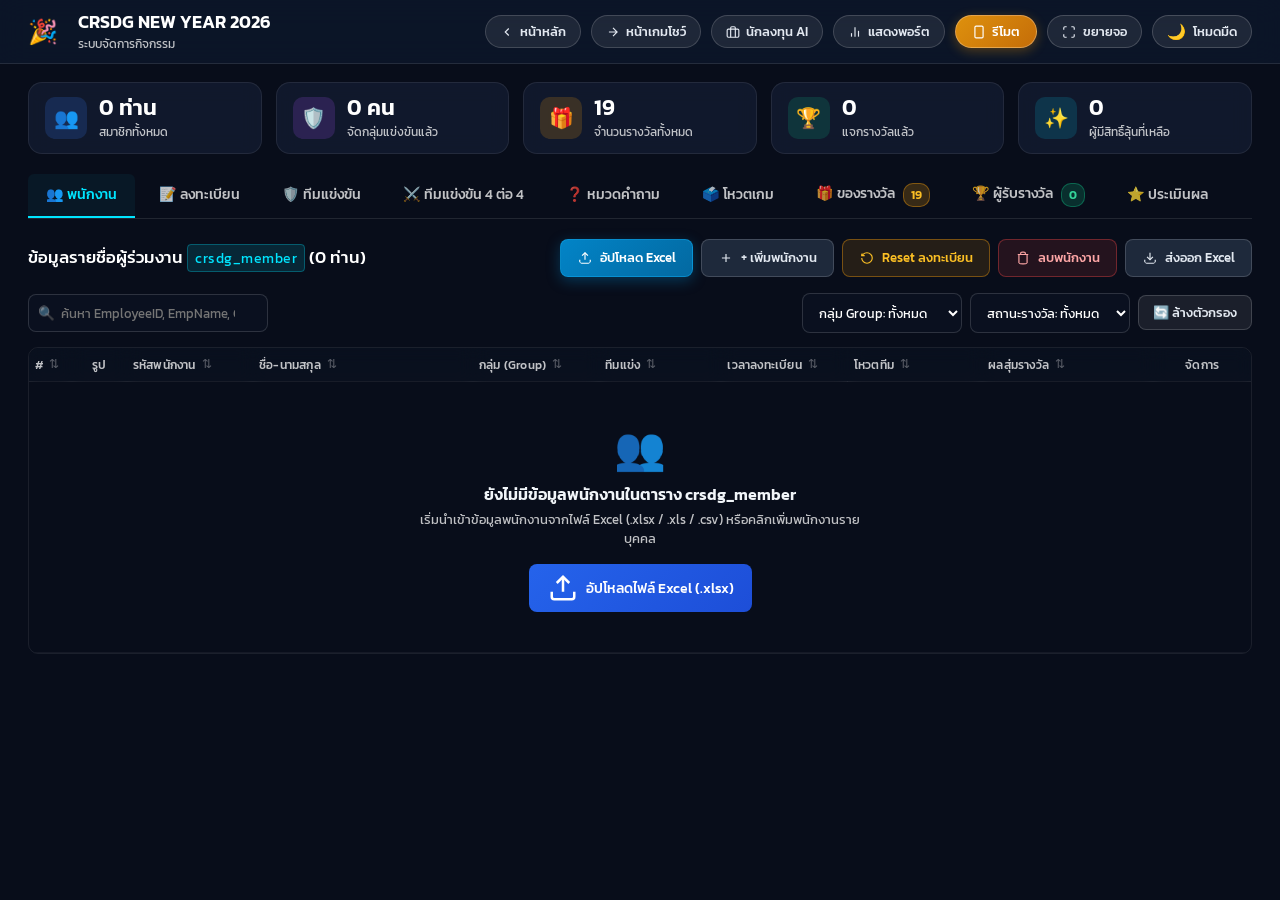
==== admin.html @ f101e5a1 "Add files via upload" ====
<!DOCTYPE html>
<html lang="th">

<head>
    <meta charset="UTF-8">
    <meta name="viewport" content="width=device-width, initial-scale=1.0">
    <title>Admin Dashboard - จัดการระบบสุ่มรางวัล & ข้อมูลสมาชิก crsdg_member</title>
    <!-- Google Fonts Kanit -->
    <link rel="preconnect" href="https://fonts.googleapis.com">
    <link rel="preconnect" href="https://fonts.gstatic.com" crossorigin>
    <link href="https://fonts.googleapis.com/css2?family=Kanit:wght@300;400;500;600;700&display=swap" rel="stylesheet">
    <!-- CSS Stylesheets -->
    <link rel="stylesheet" href="css/variables.css">
    <link rel="stylesheet" href="css/base.css">
    <link rel="stylesheet" href="css/admin.css">
    <!-- Immediate Theme Initialization (Default: Dark Mode) -->
    <script>
        (function () {
            try {
                var savedTheme = localStorage.getItem('crsdg_theme') || 'dark';
                if (savedTheme === 'light') {
                    document.documentElement.classList.add('light-mode');
                }
            } catch (e) { }
        })();
    </script>
</head>

<body class="admin-body">
    <!-- ========================================================
         ADMIN HEADER (Full-width 100% Fluid Bar)
         ======================================================== -->
    <header class="admin-header">
        <div class="admin-logo-area">
            <div class="admin-logo-badge">🎉</div>
            <div class="admin-title-box">
                <h1 class="admin-title">CRSDG NEW YEAR 2026</h1>
                <p class="admin-subtitle">ระบบจัดการกิจกรรม</p>
            </div>
        </div>

        <div class="admin-header-actions">
            <!-- ย้ายปุ่มหน้าหลัก และหน้าเกมโชว์มาไว้ทางขวามือ -->
            <a href="index.html" class="nav-back-link" title="กลับไปหน้าหลัก">
                <svg class="admin-btn-icon" viewBox="0 0 24 24" fill="none" stroke="currentColor" stroke-width="2">
                    <path d="m15 18-6-6 6-6" />
                </svg>
                <span>หน้าหลัก</span>
            </a>
            <a href="game.html" class="nav-back-link" title="ไปหน้าเกมโชว์ 4 ต่อ 4">
                <svg class="admin-btn-icon" viewBox="0 0 24 24" fill="none" stroke="currentColor" stroke-width="2">
                    <path d="M5 12h14M12 5l7 7-7 7" />
                </svg>
                <span>หน้าเกมโชว์</span>
            </a>
            <a href="investment.html" class="nav-back-link" title="ไปหน้านักลงทุน AI (AI Investor Game)">
                <svg class="admin-btn-icon" viewBox="0 0 24 24" fill="none" stroke="currentColor" stroke-width="2">
                    <rect width="20" height="14" x="2" y="7" rx="2" ry="2" />
                    <path d="M16 21V5a2 2 0 0 0-2-2h-4a2 2 0 0 0-2 2v16" />
                </svg>
                <span>นักลงทุน AI</span>
            </a>
            <a href="showport.html" class="nav-back-link" title="ไปหน้าแดชบอร์ดสรุปพอร์ต (ShowPort)">
                <svg class="admin-btn-icon" viewBox="0 0 24 24" fill="none" stroke="currentColor" stroke-width="2">
                    <line x1="18" y1="20" x2="18" y2="10" />
                    <line x1="12" y1="20" x2="12" y2="4" />
                    <line x1="6" y1="20" x2="6" y2="14" />
                </svg>
                <span>แสดงพอร์ต</span>
            </a>
            <a href="remote_crsdg.html" target="_blank" class="btn-pill-remote" title="เปิดหน้าต่างรีโมตแยก">
                <svg class="admin-btn-icon" viewBox="0 0 24 24" fill="none" stroke="currentColor" stroke-width="2">
                    <rect width="14" height="20" x="5" y="2" rx="2" ry="2" />
                    <path d="M12 18h.01" />
                </svg>
                <span>รีโมต</span>
            </a>
            <!-- ปุ่ม icon ขยายจอ / ย่อจอ (Fullscreen) -->
            <button type="button" class="btn-fullscreen-toggle" id="fullscreenToggleBtn" title="ขยายเต็มจอ / ย่อจอ (F)"
                aria-label="Toggle Fullscreen">
                <svg class="admin-btn-icon" id="fsIcon" viewBox="0 0 24 24" fill="none" stroke="currentColor"
                    stroke-width="2">
                    <path
                        d="M8 3H5a2 2 0 0 0-2 2v3m18 0V5a2 2 0 0 0-2-2h-3m0 18h3a2 2 0 0 0 2-2v-3M3 16v3a2 2 0 0 0 2 2h3" />
                </svg>
                <span id="fsLabelText">ขยายจอ</span>
            </button>
            <!-- ปุ่ม icon โหมดสว่าง / โหมดมืด (Default: โหมดมืด) -->
            <button type="button" class="btn-theme-toggle" id="themeToggleBtn" title="สลับโหมดสว่าง / โหมดมืด"
                aria-label="Toggle theme">
                <span class="theme-icon-container">
                    <span class="theme-icon theme-icon-dark" id="themeIconDark">🌙</span>
                    <span class="theme-icon theme-icon-light" id="themeIconLight" style="display: none;">☀️</span>
                </span>
                <span class="theme-text" id="themeLabelText">โหมดมืด</span>
            </button>
        </div>
    </header>

    <!-- ========================================================
         MAIN CONTAINER (100% Full-Width Screen)
         ======================================================== -->
    <main class="admin-container">
        <!-- Overview Stat Cards (Compact High-Density Metrics) -->
        <div class="stats-grid">
            <div class="stat-card">
                <div class="stat-icon icon-users">👥</div>
                <div class="stat-content">
                    <div class="stat-val" id="statParticipants">0</div>
                    <div class="stat-label">สมาชิกทั้งหมด</div>
                </div>
            </div>
            <div class="stat-card">
                <div class="stat-icon icon-teams">🛡️</div>
                <div class="stat-content">
                    <div class="stat-val" id="statAssignedTeams">0</div>
                    <div class="stat-label">จัดกลุ่มแข่งขันแล้ว</div>
                </div>
            </div>
            <div class="stat-card">
                <div class="stat-icon icon-prizes">🎁</div>
                <div class="stat-content">
                    <div class="stat-val" id="statPrizes">0</div>
                    <div class="stat-label">จำนวนรางวัลทั้งหมด</div>
                </div>
            </div>
            <div class="stat-card">
                <div class="stat-icon icon-winners">🏆</div>
                <div class="stat-content">
                    <div class="stat-val" id="statWinners">0</div>
                    <div class="stat-label">แจกรางวัลแล้ว</div>
                </div>
            </div>
            <div class="stat-card">
                <div class="stat-icon icon-remaining">✨</div>
                <div class="stat-content">
                    <div class="stat-val" id="statRemaining">0</div>
                    <div class="stat-label">ผู้มีสิทธิ์ลุ้นที่เหลือ</div>
                </div>
            </div>
        </div>

        <!-- Navigation Tabs Bar -->
        <div class="admin-tabs">
            <button type="button" class="admin-tab-btn active" data-tab="tab-participants">
                👥 พนักงาน
            </button>
            <button type="button" class="admin-tab-btn" data-tab="tab-registration">
                📝 ลงทะเบียน
            </button>
            <button type="button" class="admin-tab-btn" data-tab="tab-competition-teams" id="tabBtnCompTeams">
                🛡️ ทีมแข่งขัน
            </button>
            <button type="button" class="admin-tab-btn" data-tab="tab-teams">
                ⚔️ ทีมแข่งขัน 4 ต่อ 4
            </button>
            <button type="button" class="admin-tab-btn" data-tab="tab-quiz">
                ❓ หมวดคำถาม
            </button>
            <button type="button" class="admin-tab-btn" data-tab="tab-vote">
                🗳️ โหวตเกม
            </button>
            <button type="button" class="admin-tab-btn" data-tab="tab-prizes" id="tabBtnPrizes">
                🎁 ของรางวัล <span class="tab-count-badge prize-badge" id="badgePrizesCount">19</span>
            </button>
            <button type="button" class="admin-tab-btn" data-tab="tab-winners" id="tabBtnWinners">
                🏆 ผู้รับรางวัล <span class="tab-count-badge winner-badge" id="badgeWinnersCount">0</span>
            </button>
            <button type="button" class="admin-tab-btn" data-tab="tab-evaluations" id="tabBtnEvaluations">
                ⭐ ประเมินผล
            </button>
        </div>

        <!-- ========================================================
             TAB 1: พนักงาน (Participants / Employee List - crsdg_member)
             ======================================================== -->
        <section class="admin-tab-pane active" id="tab-participants">
            <!-- Single Add Employee Box (Toggleable) -->
            <div class="single-add-box" id="singleAddBox" style="display: none;">
                <div class="single-add-header">
                    <h3 class="single-add-title">➕ เพิ่มพนักงานรายบุคคลลงตาราง crsdg_member</h3>
                    <button type="button" class="btn-sm-text" id="btnCloseSingleAdd">✕ ปิดฟอร์ม</button>
                </div>
                <form id="addParticipantForm" class="single-add-form"
                    style="display: flex; gap: 16px; align-items: flex-start; flex-wrap: wrap;">
                    <div class="avatar-upload-col"
                        style="display: flex; flex-direction: column; align-items: center; gap: 8px;">
                        <input type="file" id="partPhotoInput" accept="image/*" style="display: none;">
                        <div class="avatar-preview-box" id="avatarPreviewBox"
                            style="width: 72px; height: 72px; border-radius: 50%; border: 2px dashed rgba(255,255,255,0.25); display: flex; align-items: center; justify-content: center; cursor: pointer; overflow: hidden; background: rgba(255,255,255,0.05);"
                            title="คลิกเพื่อเลือกรูป">
                            <span id="avatarPlaceholder" style="font-size: 1.8rem;">👤</span>
                            <img id="avatarPreviewImg" src="" alt="avatar"
                                style="display: none; width: 100%; height: 100%; object-fit: cover;">
                        </div>
                        <div style="display: flex; gap: 6px;">
                            <button type="button" class="btn-secondary btn-xs" id="btnChoosePhoto"
                                style="font-size: 0.75rem; padding: 3px 8px;">เลือกรูป</button>
                            <button type="button" class="btn-danger btn-xs" id="btnRemovePhoto"
                                style="display: none; font-size: 0.75rem; padding: 3px 8px;">ลบ</button>
                        </div>
                    </div>
                    <div class="fields-col"
                        style="flex: 1; display: grid; grid-template-columns: repeat(auto-fit, minmax(180px, 1fr)); gap: 12px;">
                        <div class="form-group">
                            <label for="partId"
                                style="font-size: 0.8rem; color: #cbd5e1; display: block; margin-bottom: 4px;">รหัสพนักงาน
                                <span style="color: #ef4444;">*</span></label>
                            <input type="text" id="partId" class="form-input" placeholder="เช่น 1001" required>
                        </div>
                        <div class="form-group">
                            <label for="partName"
                                style="font-size: 0.8rem; color: #cbd5e1; display: block; margin-bottom: 4px;">ชื่อ-นามสกุล
                                <span style="color: #ef4444;">*</span></label>
                            <input type="text" id="partName" class="form-input" placeholder="เช่น สมชาย ใจดี" required>
                        </div>
                        <div class="form-group">
                            <label for="partDept"
                                style="font-size: 0.8rem; color: #cbd5e1; display: block; margin-bottom: 4px;">กลุ่ม
                                (Group)</label>
                            <input type="text" id="partDept" class="form-input"
                                placeholder="เช่น Team A หรือ Management">
                        </div>
                    </div>
                    <div class="form-group form-actions-cell"
                        style="display: flex; align-items: flex-end; padding-top: 22px;">
                        <button type="submit" class="btn-primary btn-save-participant" style="height: 38px;">
                            💾 บันทึกลงตาราง crsdg_member
                        </button>
                    </div>
                </form>
            </div>

            <!-- Top Action Bar -->
            <div class="table-top-action-bar" style="margin-bottom: 16px;">
                <div class="table-title-group">
                    <h2 class="admin-card-title">
                        ข้อมูลรายชื่อผู้ร่วมงาน <code class="table-name-badge">crsdg_member</code>
                        (<span id="tableCountBadge">0</span> ท่าน)
                    </h2>
                </div>
                <div class="table-primary-actions">
                    <!-- ปุ่ม Upload Excel -> แสดง Lightbox Modal -->
                    <button type="button" class="btn-primary btn-upload-excel" id="btnOpenExcelModal"
                        title="อัปโหลดข้อมูลพนักงานจากไฟล์ Excel">
                        <svg class="btn-action-icon" viewBox="0 0 24 24" fill="none" stroke="currentColor"
                            stroke-width="2">
                            <path d="M21 15v4a2 2 0 0 1-2 2H5a2 2 0 0 1-2-2v-4" />
                            <polyline points="17 8 12 3 7 8" />
                            <line x1="12" y1="3" x2="12" y2="15" />
                        </svg>
                        <span>อัปโหลด Excel</span>
                    </button>

                    <!-- ปุ่มเพิ่มพนักงานทีละคน -->
                    <button type="button" class="btn-secondary btn-add-employee" id="btnToggleSingleAdd"
                        title="เพิ่มข้อมูลพนักงานใหม่">
                        <svg class="btn-action-icon" viewBox="0 0 24 24" fill="none" stroke="currentColor"
                            stroke-width="2">
                            <line x1="12" y1="5" x2="12" y2="19" />
                            <line x1="5" y1="12" x2="19" y2="12" />
                        </svg>
                        <span>+ เพิ่มพนักงาน</span>
                    </button>

                    <!-- ปุ่ม Reset การลงทะเบียน (แสดง Lightbox ยืนยัน) -->
                    <button type="button" class="btn-warning btn-reset-reg-trigger" id="btnOpenResetRegModal"
                        title="รีเซ็ตสถานะการลงทะเบียนของพนักงานทั้งหมด">
                        <svg class="btn-action-icon" viewBox="0 0 24 24" fill="none" stroke="currentColor"
                            stroke-width="2">
                            <path d="M3 12a9 9 0 1 0 9-9 9.75 9.75 0 0 0-6.74 2.74L3 8" />
                            <path d="M3 3v5h5" />
                        </svg>
                        <span>Reset ลงทะเบียน</span>
                    </button>

                    <!-- ปุ่มลบพนักงาน (แสดง Lightbox ยืนยันการลบ) -->
                    <button type="button" class="btn-danger btn-delete-all-trigger" id="btnOpenDeleteModal"
                        title="ลบข้อมูลพนักงานทั้งหมด">
                        <svg class="btn-action-icon" viewBox="0 0 24 24" fill="none" stroke="currentColor"
                            stroke-width="2">
                            <polyline points="3 6 5 6 21 6" />
                            <path d="M19 6v14a2 2 0 0 1-2 2H7a2 2 0 0 1-2-2V6m3 0V4a2 2 0 0 1 2-2h4a2 2 0 0 1 2 2v2" />
                        </svg>
                        <span>ลบพนักงาน</span>
                    </button>

                    <!-- ปุ่มส่งออก Excel -->
                    <button type="button" class="btn-secondary btn-export-excel" id="btnExportExcel"
                        title="ส่งออกข้อมูลทั้งหมดเป็นไฟล์ Excel .xlsx">
                        <svg class="btn-action-icon" viewBox="0 0 24 24" fill="none" stroke="currentColor"
                            stroke-width="2">
                            <path d="M21 15v4a2 2 0 0 1-2 2H5a2 2 0 0 1-2-2v-4" />
                            <polyline points="7 10 12 15 17 10" />
                            <line x1="12" y1="15" x2="12" y2="3" />
                        </svg>
                        <span>ส่งออก Excel</span>
                    </button>
                </div>
            </div>

            <!-- Secondary Filter Bar (Search & Dropdowns) -->
            <div class="table-filter-bar">
                <div class="search-box">
                    <span class="search-icon">🔍</span>
                    <input type="text" id="searchParticipant" class="form-input search-input"
                        placeholder="ค้นหา EmployeeID, EmpName, Group...">
                    <button type="button" class="btn-search-clear" id="btnClearSearchParticipant"
                        title="ล้างข้อความค้นหา" style="display: none;">✕</button>
                </div>

                <div class="filter-dropdowns-group">
                    <select id="filterTeamSelect" class="form-select filter-select">
                        <option value="all">กลุ่ม Group: ทั้งหมด</option>
                    </select>

                    <select id="filterStatusSelect" class="form-select filter-select">
                        <option value="all">สถานะรางวัล: ทั้งหมด</option>
                        <option value="eligible">มีสิทธิ์ลุ้นรางวัล</option>
                        <option value="winner">ได้รับรางวัลแล้ว</option>
                    </select>

                    <button type="button" class="btn-secondary btn-sm" id="btnClearParticipantFilter"
                        title="ล้างการค้นหาและตัวกรองทั้งหมด">
                        🔄 ล้างตัวกรอง
                    </button>
                </div>
            </div>

            <!-- Data Table with optimized proportions -->
            <div class="table-responsive">
                <table class="admin-table crsdg-member-table" id="participantsTable">
                    <thead>
                        <tr>
                            <th class="col-th-num sortable-th" data-sort="num" title="คลิกเพื่อเรียงลำดับตามแถว">
                                <div class="th-content"><span>#</span><span class="sort-icon">⇅</span></div>
                            </th>
                            <th class="col-th-photo">รูป</th>
                            <th class="col-th-empid sortable-th" data-sort="id"
                                title="คลิกเพื่อเรียงลำดับตามรหัสพนักงาน">
                                <div class="th-content"><span>รหัสพนักงาน</span><span class="sort-icon">⇅</span></div>
                            </th>
                            <th class="col-th-name sortable-th" data-sort="name"
                                title="คลิกเพื่อเรียงลำดับตามชื่อ-นามสกุล">
                                <div class="th-content"><span>ชื่อ-นามสกุล</span><span class="sort-icon">⇅</span></div>
                            </th>
                            <th class="col-th-dept sortable-th" data-sort="group"
                                title="คลิกเพื่อเรียงลำดับตามกลุ่มสังกัด">
                                <div class="th-content"><span>กลุ่ม (Group)</span><span class="sort-icon">⇅</span></div>
                            </th>
                            <th class="col-th-team sortable-th" data-sort="team" title="คลิกเพื่อเรียงลำดับตามทีมแข่ง">
                                <div class="th-content"><span>ทีมแข่ง</span><span class="sort-icon">⇅</span></div>
                            </th>
                            <th class="col-th-regtime sortable-th" data-sort="regTime"
                                title="คลิกเพื่อเรียงลำดับตามเวลาลงทะเบียน">
                                <div class="th-content"><span>เวลาลงทะเบียน</span><span class="sort-icon">⇅</span></div>
                            </th>
                            <th class="col-th-chosen sortable-th" data-sort="chosen"
                                title="คลิกเพื่อเรียงลำดับตามทีมที่เลือกโหวต">
                                <div class="th-content"><span>โหวตทีม</span><span class="sort-icon">⇅</span></div>
                            </th>
                            <th class="col-th-status sortable-th" data-sort="prize"
                                title="คลิกเพื่อเรียงลำดับตามผลสุ่มรางวัล">
                                <div class="th-content"><span>ผลสุ่มรางวัล</span><span class="sort-icon">⇅</span>
                                </div>
                            </th>
                            <th class="col-th-actions">จัดการ</th>
                        </tr>
                    </thead>
                    <tbody id="participantsTableBody">
                        <!-- Dynamic Content Rendered by JS -->
                    </tbody>
                </table>
            </div>
        </section>

        <!-- ========================================================
             TAB 0: ลงทะเบียน (Registration Dashboard & Group Stacked Bar Chart)
             ======================================================== -->
        <section class="admin-tab-pane" id="tab-registration">
            <!-- Top Action & Stat Header -->
            <div class="table-top-action-bar" style="margin-bottom: 16px;">
                <div class="table-title-group">
                    <h2 class="admin-card-title">
                        แดชบอร์ดการลงทะเบียนผู้ร่วมงาน <code class="table-name-badge">crsdg_member</code>
                    </h2>
                    <p class="admin-card-desc">สถิติและสถานะการลงทะเบียนเข้าร่วมกิจกรรมแยกตามกลุ่ม</p>
                </div>
                <div class="table-primary-actions">
                    <button type="button" class="btn-primary btn-qr-trigger" id="btnOpenRegQrModal"
                        title="เปิด QR Code สำหรับให้พนักงานสแกนลงทะเบียน">
                        <svg class="btn-action-icon" viewBox="0 0 24 24" fill="none" stroke="currentColor"
                            stroke-width="2">
                            <rect x="3" y="3" width="7" height="7"></rect>
                            <rect x="14" y="3" width="7" height="7"></rect>
                            <rect x="14" y="14" width="7" height="7"></rect>
                            <rect x="3" y="14" width="7" height="7"></rect>
                        </svg>
                        <span>QR Code ลงทะเบียน</span>
                    </button>
                </div>
            </div>

            <!-- Registration Metrics Grid -->
            <div class="reg-metrics-grid">
                <div class="reg-metric-card">
                    <div class="reg-metric-icon">👥</div>
                    <div class="reg-metric-body">
                        <div class="reg-metric-val" id="regTotalCount">0</div>
                        <div class="reg-metric-lbl">สมาชิกทั้งหมด</div>
                    </div>
                </div>
                <div class="reg-metric-card card-highlight-success">
                    <div class="reg-metric-icon">✅</div>
                    <div class="reg-metric-body">
                        <div class="reg-metric-val" id="regSuccessCount">0</div>
                        <div class="reg-metric-lbl">
                            ลงทะเบียนสำเร็จแล้ว <span id="regSuccessPct"
                                style="color: #34d399; font-weight: 600;">(0%)</span>
                        </div>
                    </div>
                </div>
                <div class="reg-metric-card card-highlight-pending">
                    <div class="reg-metric-icon">⏳</div>
                    <div class="reg-metric-body">
                        <div class="reg-metric-val" id="regPendingCount">0</div>
                        <div class="reg-metric-lbl">
                            ยังไม่ได้ลงทะเบียน <span id="regPendingPct"
                                style="color: #fbbf24; font-weight: 600;">(0%)</span>
                        </div>
                    </div>
                </div>
                <div class="reg-metric-card">
                    <div class="reg-metric-icon">🏢</div>
                    <div class="reg-metric-body">
                        <div class="reg-metric-val" id="regGroupsCount">0</div>
                        <div class="reg-metric-lbl">จำนวนกลุ่มทั้งหมด</div>
                    </div>
                </div>
            </div>

            <!-- Registration Charts: 2 Columns Row (60% / 40%) -->
            <div class="reg-charts-2col-grid">
                <!-- Column 1 (Left 60%): Stacked Bar Chart Card by Group -->
                <div class="admin-card chart-card-box">
                    <div class="chart-card-header">
                        <div class="chart-title-area">
                            <h3 class="admin-card-title">📊 กราฟแท่งสัดส่วนผู้ลงทะเบียนแยกตามกลุ่ม</h3>
                            <p class="admin-card-desc">จำนวนผู้ลงทะเบียนแล้ว และยังไม่ลงทะเบียน (รวมในแท่งเดียวกัน)</p>
                        </div>
                        <div class="chart-legend-row">
                            <span class="legend-item"><span class="legend-dot dot-reg"></span> ลงทะเบียนแล้ว</span>
                            <span class="legend-item"><span class="legend-dot dot-unreg"></span> ยังไม่ลงทะเบียน</span>
                        </div>
                    </div>

                    <!-- Dynamic Vertical Stacked Bar Chart Container -->
                    <div class="stacked-bar-chart-container" id="regStackedBarChart">
                        <!-- Rendered dynamically by JS -->
                    </div>
                </div>

                <!-- Column 2 (Right 40%): 24-Hour Registration Timeline Line Chart -->
                <div class="admin-card chart-card-box">
                    <div class="chart-card-header">
                        <div class="chart-title-area">
                            <h3 class="admin-card-title">📈 กราฟเส้นช่วงเวลาลงทะเบียน (24 ชั่วโมง)</h3>
                            <p class="admin-card-desc">สถิติจำนวนผู้ลงทะเบียนในแต่ละช่วงชั่วโมงของวัน (00:00 - 23:00 น.)
                            </p>
                        </div>
                        <div class="chart-peak-badge" id="regPeakHourBadge">
                            <span class="peak-icon">⚡</span> <span id="regPeakHourText">ช่วงเวลาสูงสุด: -</span>
                        </div>
                    </div>

                    <!-- Dynamic SVG 24-Hour Line Chart Container -->
                    <div class="line-chart-container" id="reg24hLineChartContainer">
                        <!-- Rendered dynamically by JS -->
                    </div>
                </div>
            </div>

            <!-- Group Breakdown Summary Table -->
            <div class="admin-card" style="margin-bottom: 24px;">
                <div class="admin-card-header">
                    <h3 class="admin-card-title">📋 สรุปยอดลงทะเบียนรายกลุ่ม</h3>
                    <div class="table-count-tag" id="regTableCountTag">ทั้งหมด 0 กลุ่ม</div>
                </div>
                <div class="table-responsive-wrapper">
                    <table class="admin-table">
                        <thead>
                            <tr>
                                <th style="width: 25%;">กลุ่ม (Group)</th>
                                <th style="width: 15%; text-align: center;">สมาชิกทั้งหมด</th>
                                <th style="width: 18%; text-align: center;">ลงทะเบียนแล้ว ✅</th>
                                <th style="width: 18%; text-align: center;">ยังไม่ลงทะเบียน ⏳</th>
                                <th style="width: 24%;">ความคืบหน้าการลงทะเบียน</th>
                            </tr>
                        </thead>
                        <tbody id="regGroupSummaryTableBody">
                            <!-- Rendered dynamically by JS -->
                        </tbody>
                    </table>
                </div>
            </div>
        </section>

        <!-- ========================================================
             TAB 1.5: ทีมแข่งขัน (Competition Teams & Players - crsdg_player)
             ======================================================== -->
        <section class="admin-tab-pane" id="tab-competition-teams">
            <!-- Top Action Bar & Stat Header -->
            <div class="table-top-action-bar" style="margin-bottom: 16px;">
                <div class="table-title-group">
                    <h2 class="admin-card-title">
                        โหวตทีมแข่งขัน / ให้คะแนน <code class="table-name-badge">crsdg_player</code>
                    </h2>
                </div>
                <div class="table-primary-actions comp-stat-pill-row">
                    <div class="comp-stat-pill">
                        <span class="pill-label">👥 สมาชิกทั้งหมด:</span>
                        <span class="pill-value" id="playerTotalCount">0</span>
                        <span class="pill-unit">คน</span>
                    </div>
                    <div class="comp-stat-pill">
                        <span class="pill-label">👑 หัวหน้าทีม:</span>
                        <span class="pill-value" id="playerCaptainCount">0</span>
                        <span class="pill-unit">คน</span>
                    </div>
                    <div class="comp-stat-pill highlight-gold">
                        <span class="pill-label">💰 เงินโหวตรวม:</span>
                        <span class="pill-value" id="playerTotalVoteMoney">0 บาท</span>
                    </div>
                    <div class="comp-stat-pill highlight-blue">
                        <span class="pill-label">🎟️ ผู้ให้เงินรวม:</span>
                        <span class="pill-value" id="playerTotalVoterCount">0</span>
                        <span class="pill-unit">คน</span>
                    </div>
                </div>
            </div>

            <!-- Two Columns Split Layout (กว้างแถวละ 50%) -->
            <div class="comp-teams-split-layout">

                <!-- ========================================================
                     LEFT COLUMN (50%): ตารางข้อมูลทีมที่เข้าแข่งขัน crsdg_player
                     ======================================================== -->
                <div class="comp-teams-left-panel">
                    <div class="admin-card comp-panel-card">
                        <div class="admin-card-header">
                            <div>
                                <h3 class="admin-card-title">
                                    📋 ตารางข้อมูลทีมที่เข้าแข่งขัน <code class="table-name-badge">crsdg_player</code>
                                </h3>
                                <p class="admin-card-desc">คลิกเลือกแถวเพื่อแสดงรายละเอียดและแก้ไข</p>
                            </div>
                            <div class="card-header-actions">
                                <span class="badge-count" id="playerTableBadge">พบ 0 รายการ</span>
                                <button type="button" class="btn-secondary btn-sm" id="btnExportPlayersExcel"
                                    title="ส่งออกตาราง crsdg_player เป็นไฟล์ Excel">
                                    📤 ส่งออก Excel
                                </button>
                                <button type="button" class="btn-danger btn-sm" id="btnOpenResetPlayerVotesModal"
                                    title="รีเซ็ตเงินโหวตและผู้ให้เงินของทุกทีมให้เป็น 0">
                                    🔄 Reset เงินโหวต
                                </button>
                            </div>
                        </div>

                        <!-- Filter & Search Toolbar -->
                        <div class="comp-filter-row">
                            <div class="search-input-wrapper" style="flex: 1;">
                                <span class="search-icon">🔍</span>
                                <input type="text" id="searchPlayerInput" class="form-input search-input"
                                    placeholder="ค้นหาชื่อทีม หรือรายชื่อสมาชิก...">
                            </div>
                        </div>

                        <!-- Budget Config & Voting Control Bar -->
                        <div class="comp-budget-toolbar"
                            style="display: flex; align-items: center; justify-content: space-between; background: rgba(15, 23, 42, 0.65); padding: 10px 14px; border-radius: 10px; border: 1px solid rgba(59, 130, 246, 0.3); margin-bottom: 12px; flex-wrap: wrap; gap: 10px;">
                            <div style="display: flex; align-items: center; gap: 8px; flex-wrap: wrap;">
                                <label for="adminCompVoteBudgetInput"
                                    style="font-size: 0.82rem; font-weight: 600; color: #93c5fd;">
                                    💰 งบลงทุน:
                                </label>
                                <div style="display: flex; align-items: center; gap: 6px;">
                                    <input type="number" id="adminCompVoteBudgetInput" class="form-input" min="10000"
                                        step="50000" value="1000000"
                                        style="width: 145px; padding: 5px 10px; font-weight: 700; text-align: right; color: #34d399; font-size: 0.9rem;">
                                    <span style="font-size: 0.82rem; color: #cbd5e1;">บาท</span>
                                    <button type="button" class="btn-primary btn-sm" id="btnSaveCompVoteBudget"
                                        title="บันทึกจำนวนเงินงบประมาณเริ่มต้น">
                                        💾 บันทึกงบ
                                    </button>
                                </div>
                            </div>
                            <div style="display: flex; align-items: center; gap: 10px;">
                                <button type="button" class="btn-invest-master-toggle is-open"
                                    id="btnToggleCompVoteOpen" title="คลิกเพื่อสลับเปิด/ปิดการลงทุน">
                                    🟢 เปิดการลงทุน
                                </button>
                            </div>
                        </div>

                        <!-- Table Wrapper -->
                        <div class="table-wrapper comp-table-wrapper">
                            <table class="admin-table comp-table" id="compPlayersTable">
                                <thead>
                                    <tr>
                                        <th style="width: 36px; text-align: center;">#</th>
                                        <th style="width: 46px; text-align: center;">รูปทีม</th>
                                        <th>ชื่อทีม</th>
                                        <th style="text-align: center; width: 62px;">สมาชิก</th>
                                        <th style="text-align: right; width: 85px;">เงินโหวต</th>
                                        <th style="text-align: center; width: 65px;">ผู้ให้เงิน</th>
                                        <th style="text-align: center; width: 75px;">สถานะ</th>
                                        <th style="text-align: center; width: 55px;">จัดการ</th>
                                    </tr>
                                </thead>
                                <tbody id="playerTableBody">
                                    <!-- Rendered dynamically by JS -->
                                </tbody>
                            </table>
                        </div>

                        <!-- Table Summary Footer -->
                        <div class="comp-table-footer" id="compTableFooter">
                            <span>แสดง: <strong id="compFooterCount">0</strong> ทีม</span>
                            <span>สมาชิกทั้งหมด: <strong id="compFooterMembers" style="color: #38bdf8;">0</strong>
                                คน</span>
                            <span>เงินโหวตรวม: <strong id="compFooterMoney" style="color: #34d399;">0
                                    บาท</strong></span>
                            <span>ผู้ให้เงินรวม: <strong id="compFooterVoters" style="color: #60a5fa;">0</strong>
                                คน</span>
                        </div>
                    </div>
                </div>

                <!-- ========================================================
                     RIGHT COLUMN (50%): รายละเอียดของทีมที่เลือกจากฝั่งซ้ายมือ & แก้ไขข้อมูล
                     ======================================================== -->
                <div class="comp-teams-right-panel">
                    <div class="admin-card comp-panel-card comp-edit-card">
                        <div class="admin-card-header">
                            <div>
                                <h3 class="admin-card-title">
                                    📝 รายละเอียดทีมที่เข้าแข่งขัน & สมาชิก
                                </h3>
                                <p class="admin-card-desc" id="playerFormModeDesc">
                                    คลิกแถวทางฝั่งซ้ายเพื่อแก้ไข หรือกดปุ่มด้านขวามือบนเพื่อเพิ่มรายการใหม่
                                </p>
                            </div>
                            <!-- ที่ขวามือบนให้มีปุ่มเพิ่มรายการใหม่ด้วย -->
                            <div class="card-header-actions">
                                <button type="button" class="btn-primary btn-add-new-player" id="btnAddNewPlayer"
                                    title="คลิกเพื่อล้างฟอร์มและเตรียมเพิ่มทีมแข่งขันใหม่">
                                    <svg class="btn-action-icon" viewBox="0 0 24 24" fill="none" stroke="currentColor"
                                        stroke-width="2">
                                        <line x1="12" y1="5" x2="12" y2="19"></line>
                                        <line x1="5" y1="12" x2="19" y2="12"></line>
                                    </svg>
                                    <span>+ เพิ่มรายการใหม่</span>
                                </button>
                            </div>
                        </div>

                        <!-- Empty State Box (กล่องว่างรอการคลิกแก้ไขที่ด้านซ้าย) -->
                        <div class="comp-empty-state-box" id="playerEmptyPlaceholderBox" style="display: flex;">
                            <div class="comp-empty-placeholder-icon">👈</div>
                            <h4 class="comp-empty-placeholder-title">กรุณาคลิกเลือกทีมจากตารางด้านซ้าย</h4>
                            <p class="comp-empty-placeholder-desc">
                                เลือกทีมแข่งขันที่คุณต้องการดูหรือแก้ไขข้อมูลจากรายการตารางฝั่งซ้ายมือ
                                หรือกดปุ่มด้านล่างเพื่อเพิ่มทีมใหม่
                            </p>
                            <button type="button" class="btn-primary btn-sm" id="btnEmptyAddNewPlayer">
                                ➕ เพิ่มทีมแข่งขันใหม่
                            </button>
                        </div>

                        <!-- Form Container (ซ่อนอยู่เมื่อยังไม่เลือกทีม) -->
                        <div id="playerFormContainer" style="display: none;">
                            <!-- Current Mode Indicator Pill -->
                            <div class="player-mode-indicator-bar" id="playerModeIndicatorBar">
                                <span class="mode-pill" id="playerModePill">✏️ กำลังแก้ไขข้อมูล</span>
                                <span class="mode-selected-name" id="playerModeSelectedName">-</span>
                            </div>

                            <!-- Player / Team Edit Form -->
                            <form id="playerDetailForm" class="comp-player-form" autocomplete="off">
                                <input type="hidden" id="playerEditId" value="">

                                <!-- Row 1: ลำดับที่ & ช่องกรอกชื่อทีมเอง (ไม่ต้องเชื่อมกับตารางสมาชิกทีม) -->
                                <div class="form-row-2col">
                                    <div class="form-group">
                                        <label for="playerOrderNo">ลำดับที่ <span class="required-star">*</span></label>
                                        <input type="number" id="playerOrderNo" class="form-input" min="1"
                                            placeholder="1" required>
                                    </div>
                                    <div class="form-group">
                                        <label for="playerTeamName">
                                            ชื่อทีมแข่งขัน <span class="required-star">*</span>
                                            <span class="label-subtext">(กรอกชื่อทีมเองได้อิสระ)</span>
                                        </label>
                                        <input type="text" id="playerTeamName" class="form-input"
                                            placeholder="พิมพ์ชื่อทีมแข่งขัน เช่น IT Dragons..." required>
                                    </div>
                                </div>

                                <!-- Row 2: ตัวเลขเงินโหวต & จำนวนผู้ให้เงิน & สถานะการรับโหวต -->
                                <div class="form-row-2col">
                                    <div class="form-group">
                                        <label for="playerVoteAmount">
                                            💰 จำนวนเงินที่ได้จากผู้โหวต (บาท)
                                        </label>
                                        <input type="number" id="playerVoteAmount" class="form-input" min="0" step="50"
                                            placeholder="0">
                                        <div class="field-preview-badge" id="previewVoteAmount">0.00 บาท</div>
                                    </div>
                                    <div class="form-group">
                                        <label for="playerVoterCount">
                                            🎟️ จำนวนผู้ให้เงิน (คน)
                                        </label>
                                        <input type="number" id="playerVoterCount" class="form-input" min="0" step="1"
                                            placeholder="0">
                                        <div class="field-preview-badge" id="previewVoterCount">0 คน</div>
                                    </div>
                                    <div class="form-group" style="grid-column: span 2;">
                                        <label for="playerVoteStatus">
                                            ⚡ สถานะการรับโหวต / ลงทุนของทีมนี้
                                        </label>
                                        <select id="playerVoteStatus" class="form-input"
                                            style="padding: 8px 12px; font-weight: 700;">
                                            <option value="open">🟢 เปิดรับการโหวต/ลงทุน (Open)</option>
                                            <option value="closed">🔒 ปิดรับการโหวต/ลงทุนทีมนี้ (Locked/Closed)</option>
                                        </select>
                                    </div>
                                </div>

                                <!-- Row 3: รูปภาพทีมรวม 1 ภาพ (ครอปภาพได้ ซูมย่อ/ขยายได้ ลดขนาดภาพไม่เกิน 200KB) -->
                                <div class="comp-team-photo-card">
                                    <div class="comp-team-photo-header">
                                        <div>
                                            <label class="form-label" style="margin-bottom: 2px;">
                                                🖼️ รูปภาพทีมแข่งขัน
                                            </label>
                                            <p class="admin-card-desc"
                                                style="font-size: 0.72rem; margin: 0; color: #94a3b8;">
                                                อัปโหลดรูปภาพทีมแข่งขัน
                                            </p>
                                        </div>
                                        <div class="comp-team-photo-btns">
                                            <input type="file" id="compTeamPhotoFileInput" accept="image/*"
                                                style="display: none;">
                                            <button type="button" class="btn-secondary btn-sm" id="btnUploadTeamPhoto">
                                                📁 เลือกรูปภาพ
                                            </button>
                                            <button type="button" class="btn-danger btn-sm" id="btnRemoveTeamPhoto"
                                                style="display: none;">
                                                🗑️ นำรูปออก
                                            </button>
                                        </div>
                                    </div>

                                    <!-- Interactive Cropper Canvas Container (400px x 400px) -->
                                    <div class="team-crop-canvas-wrapper" id="teamCropCanvasWrapper">
                                        <canvas id="teamCropCanvas" width="400" height="400"></canvas>
                                        <div class="team-crop-guide-overlay" id="teamCropGuideOverlay">
                                            <div class="team-crop-guide-box"></div>
                                        </div>
                                        <div class="team-crop-empty-hint" id="teamCropEmptyHint"
                                            onclick="document.getElementById('compTeamPhotoFileInput').click()">
                                            <span
                                                style="font-size: 2.2rem; display: block; margin-bottom: 6px;">🖼️</span>
                                            <span
                                                style="font-size: 0.86rem; font-weight: 600; color: #60a5fa;">คลิกเพื่ออัปโหลดรูปภาพทีมแข่งขัน</span>
                                            <span
                                                style="font-size: 0.72rem; color: #94a3b8; display: block; margin-top: 4px;">สัดส่วน
                                                400px × 400px (บีบอัดอัตโนมัติไม่เกิน 200KB)</span>
                                        </div>
                                    </div>

                                    <!-- Cropper Controls (Zoom Slider, Rotate, Reset) -->
                                    <div class="team-crop-controls-bar" id="teamCropControlsBar" style="display: none;">
                                        <div class="team-crop-zoom-group">
                                            <button type="button" class="btn-crop-tool" id="btnTeamZoomOut"
                                                title="ย่อขนาด (-)">🔍-</button>
                                            <input type="range" id="teamZoomRangeInput" min="0.30" max="3.00"
                                                step="0.05" value="1.00" class="crop-zoom-slider">
                                            <button type="button" class="btn-crop-tool" id="btnTeamZoomIn"
                                                title="ขยายขนาด (+)">🔍+</button>
                                            <span class="crop-zoom-badge" id="teamZoomLevelText">100%</span>
                                        </div>
                                        <div class="team-crop-action-group">
                                            <button type="button" class="btn-crop-tool btn-crop-rotate"
                                                id="btnTeamRotateCrop" title="หมุนภาพ 90 องศา">
                                                🔄 หมุน 90°
                                            </button>
                                            <button type="button" class="btn-crop-tool btn-crop-reset"
                                                id="btnTeamResetCrop" title="รีเซ็ตตำแหน่งและขนาด">
                                                ↺ รีเซ็ต
                                            </button>
                                        </div>
                                    </div>
                                    <div class="team-crop-helper-text">
                                        💡 ลากเมาส์/สัมผัสเพื่อเลื่อนตำแหน่ง
                                    </div>

                                    <input type="hidden" id="compTeamPhotoBase64" value="">
                                </div>

                                <!-- Row 4: รายละเอียดโครงการ (textarea) -->
                                <div class="form-group" style="margin-top: 14px; margin-bottom: 14px;">
                                    <label for="playerProjectDesc">
                                        📝 รายละเอียดโครงการ <span
                                            class="label-subtext">(อธิบายรายละเอียดผลงานหรือโครงการของทีม)</span>
                                    </label>
                                    <textarea id="playerProjectDesc" class="form-input" rows="4"
                                        placeholder="กรอกรายละเอียดโครงการ เช่น จุดเด่นของนวัตกรรม AI, วัตถุประสงค์ หรือเป้าหมายของทีม..."
                                        style="resize: vertical; min-height: 90px;"></textarea>
                                </div>

                                <!-- ========================================================
                                     สมาชิกทีม (TEAM MEMBERS ROSTER SECTION)
                                     ======================================================== -->
                                <div class="comp-members-section-box">
                                    <div class="comp-members-section-title">
                                        <span>👥 สมาชิกในทีม (<span id="teamMembersCountBadge">0</span> คน)</span>
                                    </div>

                                    <!-- 1. เหนือแถวสมาชิก ให้แสดงรูปสมาชิกทีม -->
                                    <div class="team-members-avatars-row" id="teamMembersAvatarsRow"
                                        title="รูปสมาชิกในทีม">
                                        <!-- Rendered dynamically: member avatars with crown for captain -->
                                    </div>

                                    <!-- 2. ใต้รูปแสดง การเพิ่มสมาชิก (กรอกเฉพาะรหัสพนักงาน ดึงชื่อ-นามสกุล/สังกัดอัตโนมัติ กำหนดหัวหน้าทีมได้) -->
                                    <div class="team-add-member-panel">
                                        <div
                                            style="font-size: 0.78rem; font-weight: 600; color: #00e5ff; margin-bottom: 4px;">
                                            ➕ เพิ่มสมาชิกเข้าทีม
                                        </div>
                                        <div class="add-member-input-row">
                                            <div style="flex: 1; min-width: 160px;">
                                                <input type="text" id="compNewMemberEmpId" class="form-input"
                                                    list="playerMemberDatalist" placeholder="กรอกรหัสพนักงาน"
                                                    autocomplete="off">
                                            </div>
                                            <label class="add-member-captain-label" title="กำหนดเป็นหัวหน้าทีม">
                                                <input type="checkbox" id="compNewMemberIsCaptain">
                                                <span>👑 หัวหน้าทีม</span>
                                            </label>
                                            <button type="button" class="btn-primary btn-sm btn-add-member-btn"
                                                id="btnAddMemberToTeam">
                                                ➕ เพิ่มสมาชิก
                                            </button>
                                        </div>
                                        <datalist id="playerMemberDatalist">
                                            <!-- Populated dynamically with crsdg_member -->
                                        </datalist>
                                        <!-- Real-time feedback for member lookup -->
                                        <div id="addMemberLookupHint" class="add-member-preview-box">
                                            💡 กรอกรหัสพนักงาน ระบบจะดึงข้อมูลมาแสดงอัตโนมัติ
                                        </div>
                                    </div>

                                    <!-- 3. แถวต่อไปแสดงรายชื่อสมาชิก สามารถลบได้ -->
                                    <div class="table-wrapper comp-inner-roster-wrapper">
                                        <table class="admin-table comp-inner-roster-table">
                                            <thead>
                                                <tr>
                                                    <th style="width: 42px; text-align: center;">รูป</th>
                                                    <th>รหัส</th>
                                                    <th>ชื่อ-นามสกุล</th>
                                                    <th>สังกัดเดิม</th>
                                                    <th style="text-align: center; width: 85px;">หัวหน้าทีม</th>
                                                    <th style="text-align: center; width: 45px;">ลบ</th>
                                                </tr>
                                            </thead>
                                            <tbody id="teamMembersTableBody">
                                                <!-- List of team members with delete button [🗑️] -->
                                            </tbody>
                                        </table>
                                    </div>
                                </div>

                                <!-- Form Action Buttons -->
                                <div class="comp-form-actions">
                                    <button type="submit" class="btn-primary btn-save-player" id="btnSavePlayer">
                                        💾 บันทึกข้อมูลทีม
                                    </button>
                                    <button type="button" class="btn-danger btn-delete-player" id="btnDeletePlayer"
                                        style="display: none;">
                                        🗑️ ลบทีมนี้
                                    </button>
                                    <button type="button" class="btn-secondary btn-reset-player" id="btnResetPlayer">
                                        ↺ ล้างฟอร์ม
                                    </button>
                                </div>
                            </form>
                        </div>
                    </div>
                </div>

            </div>
        </section>

        <!-- ========================================================
             TAB 2: สมาชิกของแต่ละทีม (Team Roster & Assignment)
             ======================================================== -->
        <section class="admin-tab-pane" id="tab-teams">
            <!-- Top Action Bar for Teams (crsdg_team & crsdg_nameteam) -->
            <div class="table-top-action-bar" style="margin-bottom: 16px;">
                <div class="table-title-group">
                    <h2 class="admin-card-title">
                        ทีมแข่งขันเกม 4 ต่อ 4 <code class="table-name-badge">crsdg_team</code>
                        & รายชื่อทีม <code class="table-name-badge">crsdg_nameteam</code>
                        (<span id="statTeamsCountBadge">6</span> ทีม)
                    </h2>
                </div>
                <div class="table-primary-actions"
                    style="display: flex; align-items: center; gap: 10px; flex-wrap: wrap;">
                    <!-- Game Vote Open/Close Control for 4v4 -->
                    <div
                        style="display: flex; align-items: center; gap: 8px; background: rgba(15, 23, 42, 0.6); padding: 5px 12px; border-radius: 8px; border: 1px solid rgba(59, 130, 246, 0.3);">
                        <span style="font-size: 0.8rem; color: #93c5fd; font-weight: 600;">🗳️ โหวตทายผล 4 ต่อ 4:</span>
                        <span class="vote-status-badge" id="teamsTabGameVoteBadge"
                            style="font-size: 0.75rem; padding: 2px 8px;">🟢 เปิดรับโหวต</span>
                        <button type="button" class="btn-sm btn-danger" id="btnToggleGameVoteTeamsTab"
                            style="font-size: 0.75rem; padding: 3px 8px; font-weight: 600;">
                            🔒 ปิดรับโหวต
                        </button>
                    </div>

                    <button type="button" class="btn-primary btn-add-team-trigger" id="btnOpenAddTeamModal"
                        title="เพิ่มทีมแข่งขันใหม่ลงตาราง crsdg_nameteam">
                        <svg class="btn-action-icon" viewBox="0 0 24 24" fill="none" stroke="currentColor"
                            stroke-width="2">
                            <line x1="12" y1="5" x2="12" y2="19"></line>
                            <line x1="5" y1="12" x2="19" y2="12"></line>
                        </svg>
                        <span>+ เพิ่มทีมแข่งขันใหม่</span>
                    </button>
                </div>
            </div>

            <!-- Datalist for Employee ID Autocomplete in Team Cards -->
            <datalist id="participantsDatalist">
                <!-- Populated dynamically with all employees -->
            </datalist>



            <!-- Teams 6 Boards Grid (Responsive 2x3 or 3x2) -->
            <div class="teams-roster-grid" id="teamsRosterGrid">
                <!-- Rendered dynamically by JS for each of the 6 teams -->
            </div>
        </section>



        <!-- ========================================================
             TAB 1.5: ทีมแข่งขัน (Competition Teams & Players - crsdg_player)
             ======================================================== -->

        <!-- ========================================================
             TAB 2.5: เกมคำถาม (Quiz Game - crsdg_quiz)
             ======================================================== -->
        <section class="admin-tab-pane" id="tab-quiz">
            <div class="table-top-action-bar" style="margin-bottom: 16px;">
                <div class="table-title-group">
                    <h2 class="admin-card-title">
                        ชุดข้อคำถามเกมโชว์ <code class="table-name-badge">crsdg_quiz</code>
                        (<span id="statQuizCountBadge">0</span> ข้อ)
                    </h2>
                    <p class="admin-card-desc"
                        style="font-size: 0.8rem; color: var(--text-secondary); margin-top: 4px;">
                        จัดการหัวข้อคำถาม ตัวเลือกคำตอบ และกำหนดคะแนนในแต่ละข้อสำหรับการแข่งขันเกมโชว์
                    </p>
                </div>
                <div class="table-primary-actions">
                    <button type="button" class="btn-primary" id="btnOpenAddQuizModal"
                        title="เพิ่มข้อคำถามใหม่ลงตาราง crsdg_quiz">
                        <svg class="btn-action-icon" viewBox="0 0 24 24" fill="none" stroke="currentColor"
                            stroke-width="2">
                            <line x1="12" y1="5" x2="12" y2="19"></line>
                            <line x1="5" y1="12" x2="19" y2="12"></line>
                        </svg>
                        <span>+ เพิ่มข้อคำถามใหม่</span>
                    </button>
                </div>
            </div>

            <!-- Quiz Questions Grid -->
            <div class="quiz-questions-grid" id="quizQuestionsGrid">
                <!-- Dynamic quiz cards rendered by JS -->
            </div>
        </section>

        <!-- ========================================================
             TAB 0.5: โหวตทีมชนะ (Vote Prediction Dashboard - crsdg_vote)
             ======================================================== -->
        <section class="admin-tab-pane" id="tab-vote">
            <!-- Top Control Bar (เปิด/ปิดการโหวต) -->
            <div class="table-top-action-bar" style="margin-bottom: 16px;">
                <div class="table-title-group">
                    <h2 class="admin-card-title">
                        ระบบโหวตทายผลทีมชนะ <code class="table-name-badge">crsdg_vote</code>
                    </h2>
                    <p class="admin-card-desc">ควบคุมการเปิด/ปิดโหวต และดูสถิติการทายผลทีมที่จะชนะ</p>
                </div>
                <div class="table-primary-actions"
                    style="display: flex; align-items: center; gap: 14px; flex-wrap: wrap;">
                    <!-- Vote Budget Setting Control -->
                    <div
                        style="display: flex; align-items: center; gap: 6px; background: rgba(15, 23, 42, 0.6); padding: 5px 12px; border-radius: 8px; border: 1px solid rgba(59, 130, 246, 0.3);">
                        <span style="font-size: 0.8rem; color: #93c5fd; font-weight: 600;">💰 งบลงทุน AI ต่อคน:</span>
                        <input type="number" id="tabVoteBudgetInput" class="form-input" min="10000" step="50000"
                            value="1000000"
                            style="width: 125px; padding: 4px 8px; font-weight: 700; text-align: right; color: #34d399; font-size: 0.85rem;">
                        <span style="font-size: 0.78rem; color: #cbd5e1;">บาท</span>
                        <button type="button" class="btn-primary btn-sm" id="btnSaveTabVoteBudget"
                            style="padding: 4px 10px; font-size: 0.78rem;">บันทึก</button>
                    </div>

                    <!-- Vote Open/Close Toggle Control -->
                    <div class="vote-toggle-control-box">
                        <span class="vote-status-badge" id="voteStatusBadge">🟢 เปิดรับโหวตอยู่</span>
                        <label class="switch-toggle" title="คลิกเพื่อเปิดหรือปิดระบบรับโหวต">
                            <input type="checkbox" id="voteToggleCheckbox" checked>
                            <span class="slider-round"></span>
                        </label>
                    </div>

                    <!-- ปุ่มสุ่มรางวัลทีมชนะโหวต -->
                    <button type="button" class="btn-primary btn-vote-draw-trigger" id="btnOpenVoteDrawModal"
                        title="เปิดระบบสุ่มรางวัลสำหรับทีมที่ชนะโหวต (Lightbox กว้าง 90%)"
                        style="background: linear-gradient(135deg, #f59e0b 0%, #ea580c 100%); border: none; font-weight: 700; padding: 6px 16px; border-radius: 8px; box-shadow: 0 4px 14px rgba(245, 158, 11, 0.4); display: inline-flex; align-items: center; gap: 6px; cursor: pointer; color: #ffffff; font-size: 0.88rem;">
                        <span>🎲</span>
                        <span>สุ่มรางวัล</span>
                    </button>
                </div>
            </div>

            <!-- Two-Column Vote Dashboard Grid -->
            <div class="vote-dashboard-grid">
                <!-- Left Column: กราฟแนวนอน นับจำนวนทั้งหมด และจำนวนผู้โหวตเลือกทีมในแท่งเดียวกัน -->
                <div class="admin-card vote-chart-card">
                    <div class="chart-card-header">
                        <div class="chart-title-area">
                            <h3 class="admin-card-title">📊 สถิติการโหวตทีมแยกตามกลุ่ม (แนวนอน)</h3>
                            <p class="admin-card-desc">แสดงจำนวนพนักงานทั้งหมดตามกลุ่ม
                                และแถบสีเขียวแสดงผู้ที่โหวตเลือกทีมแล้ว</p>
                        </div>
                        <div class="chart-legend-row">
                            <span class="legend-item"><span class="legend-dot dot-reg"></span> โหวตเลือกทีมแล้ว</span>
                            <span class="legend-item"><span class="legend-dot dot-unreg"></span> ยังไม่โหวต</span>
                        </div>
                    </div>

                    <div class="horizontal-bars-container" id="voteHorizontalBarsContainer">
                        <!-- Rendered dynamically by JS -->
                    </div>
                </div>

                <!-- Right Column (60%): กราฟแท่งแสดงผลคะแนนและสัดส่วนทีมที่ได้เลือก -->
                <div class="admin-card vote-chart-card">
                    <div class="chart-card-header">
                        <div class="chart-title-area">
                            <h3 class="admin-card-title">📊 ผลการโหวตเลือกทีมแข่งขัน</h3>
                            <p class="admin-card-desc">กราฟแท่งแสดงผลคะแนนและสัดส่วนการโหวตทีมชนะของผู้ร่วมงานทั้งหมด
                            </p>
                        </div>
                        <div class="vote-header-actions" style="display: flex; align-items: center; gap: 8px;">
                            <div class="vote-total-badge" id="voteTotalBadgeTag">0 คนโหวต</div>
                            <button type="button" class="btn-icon-expand" id="btnExpandVoteDonut"
                                title="คลิกเพื่อขยายดูกราฟขนาดใหญ่ (Lightbox 80%)" aria-label="ขยายภาพกราฟ">
                                <svg viewBox="0 0 24 24" fill="none" stroke="currentColor" stroke-width="2"
                                    class="expand-icon-svg">
                                    <polyline points="15 3 21 3 21 9"></polyline>
                                    <polyline points="9 21 3 21 3 15"></polyline>
                                    <line x1="21" y1="3" x2="14" y2="10"></line>
                                    <line x1="3" y1="21" x2="10" y2="14"></line>
                                </svg>
                                <span>ขยายกราฟ</span>
                            </button>
                        </div>
                    </div>

                    <div class="vote-team-barchart-wrapper" id="voteTeamBarChartContainer">
                        <!-- Vertical Bar Chart rendered dynamically -->
                    </div>
                </div>
            </div>
        </section>

        <!-- ========================================================
             TAB 2.8: แดชบอร์ดแบบประเมินผลกิจกรรม (crsdg_evaluations)
             ======================================================== -->
        <section class="admin-tab-pane" id="tab-evaluations">
            <!-- Top Action Bar -->
            <div class="table-top-action-bar" style="margin-bottom: 16px;">
                <div class="table-title-group">
                    <h2 class="admin-card-title">
                        แดชบอร์ดแบบประเมินผลกิจกรรม <code class="table-name-badge">crsdg_evaluations</code>
                        (<span id="statEvalsCountBadge">0</span> ท่าน)
                    </h2>
                    <p class="admin-card-desc">สถิติความพึงพอใจ คำติชม และรายงานผลการประเมินจากผู้ร่วมกิจกรรม CRSDG New
                        Year 2027</p>
                </div>
                <div class="table-primary-actions"
                    style="display: flex; align-items: center; gap: 10px; flex-wrap: wrap;">
                    <button type="button" class="btn-secondary" id="btnSyncEvaluationsFirebase"
                        title="ดึงข้อมูลผลการประเมินล่าสุดจาก Firebase Firestore (crsdg_evaluations)">
                        <svg class="btn-action-icon" viewBox="0 0 24 24" fill="none" stroke="currentColor"
                            stroke-width="2">
                            <path
                                d="M21.5 15a4.5 4.5 0 0 0-1.88-8.6A6 6 0 0 0 8 7a5 5 0 0 0-4 4.9A4.5 4.5 0 0 0 8.5 20h12a3.5 3.5 0 0 0 1-5z">
                            </path>
                        </svg>
                        <span>☁️ ซิงค์ Firebase</span>
                    </button>
                    <button type="button" class="btn-primary" id="btnExportEvaluationsExcel"
                        title="ส่งออกรายงานผลการประเมินเป็นไฟล์ Excel">
                        <svg class="btn-action-icon" viewBox="0 0 24 24" fill="none" stroke="currentColor"
                            stroke-width="2">
                            <path d="M21 15v4a2 2 0 0 1-2 2H5a2 2 0 0 1-2-2v-4"></path>
                            <polyline points="7 10 12 15 17 10"></polyline>
                            <line x1="12" y1="15" x2="12" y2="3"></line>
                        </svg>
                        <span>📥 ส่งออก Excel</span>
                    </button>
                    <button type="button" class="btn-danger" id="btnClearAllEvaluations"
                        title="ล้างข้อมูลผลการประเมินทั้งหมด">
                        <svg class="btn-action-icon" viewBox="0 0 24 24" fill="none" stroke="currentColor"
                            stroke-width="2">
                            <polyline points="3 6 5 6 21 6"></polyline>
                            <path d="M19 6v14a2 2 0 0 1-2 2H7a2 2 0 0 1-2-2V6m3 0V4a2 2 0 0 1 2-2h4a2 2 0 0 1 2 2v2">
                            </path>
                        </svg>
                        <span>ล้างข้อมูล</span>
                    </button>
                </div>
            </div>

            <!-- KPI Summary Cards (4 Cards Grid) -->
            <div class="eval-admin-kpi-grid"
                style="display: grid; grid-template-columns: repeat(auto-fit, minmax(200px, 1fr)); gap: 14px; margin-bottom: 18px;">
                <div class="admin-card eval-kpi-card"
                    style="display: flex; align-items: center; gap: 14px; padding: 16px 18px;">
                    <div
                        style="width: 48px; height: 48px; border-radius: 12px; background: rgba(0, 86, 255, 0.15); color: #3b82f6; display: flex; align-items: center; justify-content: center; font-size: 1.5rem; flex-shrink: 0;">
                        👥</div>
                    <div>
                        <div style="font-size: 0.78rem; color: var(--text-secondary); margin-bottom: 2px;">
                            ผู้ร่วมประเมินทั้งหมด</div>
                        <div style="font-size: 1.4rem; font-weight: 700; color: #ffffff;"><span
                                id="kpiEvalTotalCount">0</span> <span
                                style="font-size: 0.85rem; font-weight: 400; color: var(--text-secondary);">คน</span>
                        </div>
                    </div>
                </div>

                <div class="admin-card eval-kpi-card"
                    style="display: flex; align-items: center; gap: 14px; padding: 16px 18px;">
                    <div
                        style="width: 48px; height: 48px; border-radius: 12px; background: rgba(245, 158, 11, 0.15); color: #f59e0b; display: flex; align-items: center; justify-content: center; font-size: 1.5rem; flex-shrink: 0;">
                        ⭐</div>
                    <div>
                        <div style="font-size: 0.78rem; color: var(--text-secondary); margin-bottom: 2px;">
                            คะแนนเฉลี่ยภาพรวม</div>
                        <div style="font-size: 1.4rem; font-weight: 700; color: #fbbf24;"><span
                                id="kpiEvalAvgScore">0.0</span> <span
                                style="font-size: 0.85rem; font-weight: 400; color: var(--text-secondary);">/ 5.0</span>
                        </div>
                    </div>
                </div>

                <div class="admin-card eval-kpi-card"
                    style="display: flex; align-items: center; gap: 14px; padding: 16px 18px;">
                    <div
                        style="width: 48px; height: 48px; border-radius: 12px; background: rgba(16, 185, 129, 0.15); color: #10b981; display: flex; align-items: center; justify-content: center; font-size: 1.5rem; flex-shrink: 0;">
                        💬</div>
                    <div>
                        <div style="font-size: 0.78rem; color: var(--text-secondary); margin-bottom: 2px;">
                            ข้อเสนอแนะเพิ่มเติม</div>
                        <div style="font-size: 1.4rem; font-weight: 700; color: #34d399;"><span
                                id="kpiEvalFeedbackCount">0</span> <span
                                style="font-size: 0.85rem; font-weight: 400; color: var(--text-secondary);">ข้อคิดเห็น</span>
                        </div>
                    </div>
                </div>

                <div class="admin-card eval-kpi-card"
                    style="display: flex; align-items: center; gap: 14px; padding: 16px 18px;">
                    <div
                        style="width: 48px; height: 48px; border-radius: 12px; background: rgba(139, 92, 246, 0.15); color: #8b5cf6; display: flex; align-items: center; justify-content: center; font-size: 1.5rem; flex-shrink: 0;">
                        🏆</div>
                    <div style="min-width: 0; flex: 1;">
                        <div style="font-size: 0.78rem; color: var(--text-secondary); margin-bottom: 2px;">
                            ไฮไลต์ประทับใจยอดนิยม</div>
                        <div style="font-size: 0.95rem; font-weight: 700; color: #c084fc; white-space: nowrap; overflow: hidden; text-overflow: ellipsis;"
                            id="kpiEvalTopHighlight">-</div>
                    </div>
                </div>
            </div>

            <!-- ========================================================
                 GRAPHS & CHARTS SECTION: กราฟสรุปผลการประเมินแยกตามข้อ
                 ======================================================== -->
            <!-- แถวที่ 1: กราฟข้อ 1 (ภาพรวม 1-5 ดาว) และ กราฟข้อ 3 (สิ่งที่ประทับใจมากที่สุด) -->
            <div
                style="display: grid; grid-template-columns: repeat(auto-fit, minmax(340px, 1fr)); gap: 16px; margin-bottom: 20px;">
                <!-- กราฟข้อ 1: ความพึงพอใจในภาพรวมของกิจกรรม (1 - 5 ดาว) -->
                <div class="admin-card">
                    <div
                        style="display: flex; justify-content: space-between; align-items: center; margin-bottom: 14px; flex-wrap: wrap; gap: 8px;">
                        <div>
                            <h3 class="admin-card-title" style="margin: 0;">
                                ⭐ ข้อ 1: กราฟการกระจายคะแนนภาพรวม (1 - 5 ดาว)
                            </h3>
                            <p class="admin-card-desc" style="margin-top: 2px;">สัดส่วนคะแนนดาวความพึงพอใจของกิจกรรม</p>
                        </div>
                        <span
                            style="font-size: 0.8rem; font-weight: 600; color: #fbbf24; background: rgba(251, 191, 36, 0.12); padding: 3px 10px; border-radius: 999px;">
                            เฉลี่ย: <strong id="chartAvgScoreOverall" style="color: #f59e0b;">0.0</strong> / 5.0
                        </span>
                    </div>
                    <div id="evalStarDistributionChartContainer"
                        style="display: flex; flex-direction: column; gap: 10px;">
                        <!-- Rendered by JS -->
                    </div>
                </div>

                <!-- กราฟข้อ 3: สิ่งที่ประทับใจมากที่สุดในงาน (ไฮไลต์ยอดนิยม) -->
                <div class="admin-card">
                    <div
                        style="display: flex; justify-content: space-between; align-items: center; margin-bottom: 14px; flex-wrap: wrap; gap: 8px;">
                        <div>
                            <h3 class="admin-card-title" style="margin: 0;">
                                ✨ ข้อ 3: กราฟจัดอันดับสิ่งที่ประทับใจมากที่สุด
                            </h3>
                            <p class="admin-card-desc" style="margin-top: 2px;">อันดับและสัดส่วนคะแนนโหวตไฮไลต์ในงาน</p>
                        </div>
                        <span
                            style="font-size: 0.8rem; font-weight: 600; color: #34d399; background: rgba(16, 185, 129, 0.12); padding: 3px 10px; border-radius: 999px;">
                            โหวตรวม: <strong id="chartTotalTagVotes" style="color: #10b981;">0</strong> ครั้ง
                        </span>
                    </div>
                    <div id="evalHighlightsAdminContainer" style="display: flex; flex-direction: column; gap: 9px;">
                        <!-- Rendered by JS -->
                    </div>
                </div>
            </div>

            <!-- แถวที่ 2: กราฟข้อ 2 (การประเมิน 4 กิจกรรมย่อย 2.1 - 2.4) -->
            <div class="admin-card" style="margin-bottom: 20px;">
                <div
                    style="display: flex; justify-content: space-between; align-items: center; margin-bottom: 16px; flex-wrap: wrap; gap: 8px;">
                    <div>
                        <h3 class="admin-card-title" style="margin: 0;">
                            📊 ข้อ 2: กราฟสถิติความพึงพอใจในแต่ละกิจกรรมย่อย (4 ด้าน)
                        </h3>
                        <p class="admin-card-desc" style="margin-top: 2px;">
                            กราฟสัดส่วนระดับความพึงพอใจและเปอร์เซ็นต์ของผู้ร่วมกิจกรรมแยกตามมิติ
                        </p>
                    </div>
                    <div class="eval-legend-bar"
                        style="display: flex; align-items: center; gap: 12px; flex-wrap: wrap; font-size: 0.75rem;">
                        <span style="display: flex; align-items: center; gap: 5px;"><span
                                style="width: 10px; height: 10px; border-radius: 2px; background: #10b981; display: inline-block;"></span>
                            ดีเยี่ยม / มากที่สุด</span>
                        <span style="display: flex; align-items: center; gap: 5px;"><span
                                style="width: 10px; height: 10px; border-radius: 2px; background: #38bdf8; display: inline-block;"></span>
                            ดีมาก / ดี</span>
                        <span style="display: flex; align-items: center; gap: 5px;"><span
                                style="width: 10px; height: 10px; border-radius: 2px; background: #f59e0b; display: inline-block;"></span>
                            ปานกลาง</span>
                        <span style="display: flex; align-items: center; gap: 5px;"><span
                                style="width: 10px; height: 10px; border-radius: 2px; background: #f87171; display: inline-block;"></span>
                            ควรปรับปรุง</span>
                    </div>
                </div>
                <div id="evalDimensionsStatsContainer"
                    style="display: grid; grid-template-columns: repeat(auto-fit, minmax(280px, 1fr)); gap: 14px;">
                    <!-- Rendered by JS -->
                </div>
            </div>

            <!-- แถวที่ 3: ข้อ 4 ข้อคิดเห็นและข้อเสนอแนะเพิ่มเติม -->
            <div class="admin-card" style="margin-bottom: 20px;">
                <div
                    style="display: flex; justify-content: space-between; align-items: center; margin-bottom: 14px; flex-wrap: wrap; gap: 8px;">
                    <div>
                        <h3 class="admin-card-title" style="margin: 0;">
                            💬 ข้อ 4: ข้อคิดเห็นและข้อเสนอแนะเพิ่มเติมเพื่อการพัฒนา
                        </h3>
                        <p class="admin-card-desc" style="margin-top: 2px;">ความคิดเห็นและมุมมองจากผู้ร่วมกิจกรรม</p>
                    </div>
                    <span
                        style="font-size: 0.8rem; font-weight: 600; color: #a78bfa; background: rgba(139, 92, 246, 0.12); padding: 3px 10px; border-radius: 999px;">
                        มีผู้แสดงความเห็น: <strong id="chartFeedbackUserCount" style="color: #c084fc;">0</strong> ท่าน
                    </span>
                </div>
                <div id="evalFeedbackStreamContainer"
                    style="max-height: 260px; overflow-y: auto; display: flex; flex-direction: column; gap: 10px; padding-right: 4px;">
                    <!-- Rendered by JS -->
                </div>
            </div>

            <!-- Data Table Card with Filter Toolbar -->
            <div class="admin-card table-card">
                <div class="table-card-header"
                    style="display: flex; justify-content: space-between; align-items: center; flex-wrap: wrap; gap: 12px; margin-bottom: 14px;">
                    <div style="display: flex; align-items: center; gap: 10px; flex-wrap: wrap;">
                        <input type="text" id="evalSearchInput" class="form-input"
                            placeholder="🔍 ค้นหาชื่อ, สังกัด หรือข้อคิดเห็น..."
                            style="width: 250px; font-size: 0.85rem; padding: 6px 12px;">
                        <select id="evalStarFilterSelect" class="form-select"
                            style="font-size: 0.85rem; padding: 6px 12px;">
                            <option value="">คะแนนภาพรวมทั้งหมด</option>
                            <option value="5">⭐⭐⭐⭐⭐ (5 ดาว)</option>
                            <option value="4">⭐⭐⭐⭐ (4 ดาว)</option>
                            <option value="3">⭐⭐⭐ (3 ดาว)</option>
                            <option value="1-2">⭐⭐ หรือ ⭐ (1-2 ดาว)</option>
                        </select>
                    </div>
                    <div style="font-size: 0.85rem; color: var(--text-secondary);">
                        แสดง <strong id="evalShowingCountBadge" style="color: #38bdf8;">0</strong> รายการ
                    </div>
                </div>

                <!-- Evaluation Respondents Data Table -->
                <div class="table-responsive">
                    <table class="admin-table eval-data-table" id="evaluationsAdminTable">
                        <thead>
                            <tr>
                                <th style="width: 50px; text-align: center;">#</th>
                                <th style="width: 140px;">เวลาที่ส่ง</th>
                                <th style="width: 180px;">ผู้ร่วมประเมิน</th>
                                <th style="width: 130px; text-align: center;">คะแนนภาพรวม</th>
                                <th style="width: 240px;">ผลประเมิน 4 กิจกรรมย่อย</th>
                                <th style="min-width: 180px;">สิ่งที่ประทับใจ</th>
                                <th style="min-width: 200px;">ข้อคิดเห็น / ข้อเสนอแนะ</th>
                                <th style="width: 70px; text-align: center;">จัดการ</th>
                            </tr>
                        </thead>
                        <tbody id="evaluationsTableBody">
                            <!-- Populated dynamically by JS -->
                        </tbody>
                    </table>
                </div>
            </div>
        </section>



        <!-- ========================================================
             TAB 1.5: ทีมแข่งขัน (Competition Teams & Players - crsdg_player)
             ======================================================== -->

        <!-- ========================================================
             TAB 3: จัดการของรางวัล (Prizes Management)
             ======================================================== -->
        <!-- ========================================================
             TAB 3: จัดการรายการของรางวัล (AL_Reward) - Strictly Image 1
             ======================================================== -->
        <section class="admin-tab-pane" id="tab-prizes">
            <!-- 4 KPI Summary Cards for Prizes (crsdg_reward) -->
            <div class="winner-kpi-grid prize-kpi-grid" style="margin-bottom: 20px;">
                <div class="winner-kpi-card card-kpi-orange">
                    <div class="kpi-icon-box">🎁</div>
                    <div class="kpi-info-box">
                        <div class="kpi-label">รายการของรางวัลทั้งหมด</div>
                        <div class="kpi-number" id="kpiPrizeItemsCount">0</div>
                        <div class="kpi-subtext">รายการใน crsdg_reward</div>
                    </div>
                </div>
                <div class="winner-kpi-card card-kpi-blue">
                    <div class="kpi-icon-box">📦</div>
                    <div class="kpi-info-box">
                        <div class="kpi-label">จำนวนของรางวัลรวม</div>
                        <div class="kpi-number" id="kpiPrizeTotalQty">0</div>
                        <div class="kpi-subtext">จำนวนชิ้นของรางวัลทั้งหมด</div>
                    </div>
                </div>
                <div class="winner-kpi-card card-kpi-green">
                    <div class="kpi-icon-box">✓</div>
                    <div class="kpi-info-box">
                        <div class="kpi-label">สุ่มมอบรางวัลแล้ว</div>
                        <div class="kpi-number" id="kpiPrizeDrawnQty">0</div>
                        <div class="kpi-subtext" id="kpiPrizeDrawnPercent">0% สุ่มรางวัลแล้ว</div>
                    </div>
                </div>
                <div class="winner-kpi-card card-kpi-cyan"
                    style="background: rgba(14, 165, 233, 0.12); border-color: rgba(14, 165, 233, 0.35);">
                    <div class="kpi-icon-box" style="color: #38bdf8; background: rgba(14, 165, 233, 0.2);">✨</div>
                    <div class="kpi-info-box">
                        <div class="kpi-label">ของรางวัลคงเหลือ</div>
                        <div class="kpi-number" id="kpiPrizeRemainingQty" style="color: #38bdf8;">0</div>
                        <div class="kpi-subtext">พร้อมสำหรับการสุ่มต่อไป</div>
                    </div>
                </div>
            </div>

            <div class="admin-card al-reward-card">
                <div class="table-top-action-bar reward-top-bar">
                    <div class="table-title-group">
                        <h2 class="admin-card-title">
                            จัดการรายการของรางวัล (crsdg_reward)
                        </h2>
                        <p class="admin-card-desc">
                            กำหนดลำดับ รายการ จำนวน และลิงก์รูปภาพ เชื่อมต่อกับตัวเลือกระบบสุ่มรางวัลอัตโนมัติ
                        </p>
                    </div>
                    <div class="table-primary-actions reward-filter-actions">
                        <div class="filter-group-inline">
                            <label for="prizeGroupFilter" class="filter-label-inline">กรองกลุ่ม:</label>
                            <select id="prizeGroupFilter" class="form-input select-filter-group">
                                <option value="all">ทุกกลุ่ม (All)</option>
                                <option value="Group Extra">Group Extra</option>
                                <option value="Management">Management</option>
                                <option value="Group-1">Group-1</option>
                                <option value="Group-2">Group-2</option>
                                <option value="Group-3">Group-3</option>
                                <option value="Group-4">Group-4</option>
                                <option value="Group-5">Group-5</option>
                                <option value="Group-6">Group-6</option>
                                <option value="Group-7">Group-7</option>
                                <option value="Group-8">Group-8</option>
                                <option value="Group-9">Group-9</option>
                            </select>
                        </div>
                        <button type="button" class="btn-secondary" id="btnRefreshPrizes" title="รีเฟรชข้อมูลของรางวัล">
                            🔄 รีเฟรช
                        </button>
                        <button type="button" class="btn-primary" id="btnOpenAddPrizeModal" title="เพิ่มของรางวัลใหม่">
                            + เพิ่มของรางวัลใหม่
                        </button>
                    </div>
                </div>

                <div class="table-responsive">
                    <table class="admin-table al-reward-table" id="alRewardTable">
                        <thead>
                            <tr>
                                <th style="width: 55px; text-align: center;">ลำดับ</th>
                                <th style="width: 70px; text-align: center;">รูปรางวัล</th>
                                <th style="width: 155px;">กลุ่ม (Group)</th>
                                <th style="min-width: 200px;">รายการของรางวัล</th>
                                <th style="width: 70px; text-align: center;">รูปผู้บริหาร</th>
                                <th style="width: 140px;">เจ้าของรางวัล</th>
                                <th style="width: 115px; text-align: center;">ตำแหน่ง</th>
                                <th style="width: 95px; text-align: center;">จำนวนทั้งหมด</th>
                                <th style="width: 90px; text-align: center;">สุ่มแล้ว</th>
                                <th style="width: 90px; text-align: center;">คงเหลือ</th>
                                <th style="width: 75px; text-align: center;">เรียงลำดับ</th>
                                <th style="width: 110px; text-align: center;">จัดการ</th>
                            </tr>
                        </thead>
                        <tbody id="prizesTableBody">
                            <!-- Dynamic Content -->
                        </tbody>
                    </table>
                </div>
            </div>
        </section>

        <!-- ========================================================
             TAB 4: รายชื่อผู้ได้รับรางวัลทั้งหมด (Prize Winners Roster) - Strictly Image 2
             ======================================================== -->
        <section class="admin-tab-pane" id="tab-winners">
            <!-- 3 KPI Cards at Top -->
            <div class="winner-kpi-grid">
                <div class="winner-kpi-card card-kpi-orange">
                    <div class="kpi-icon-box">🎁</div>
                    <div class="kpi-info-box">
                        <div class="kpi-label">มอบรางวัลแล้วทั้งหมด</div>
                        <div class="kpi-number" id="kpiTotalWinners">0</div>
                        <div class="kpi-subtext">บันทึกลงตาราง crsdg_member</div>
                    </div>
                </div>
                <div class="winner-kpi-card card-kpi-blue">
                    <div class="kpi-icon-box">👥</div>
                    <div class="kpi-info-box">
                        <div class="kpi-label">ผู้มีสิทธิ์สุ่มรางวัล</div>
                        <div class="kpi-number" id="kpiEligibleCount">0</div>
                        <div class="kpi-subtext">ลงทะเบียนแล้ว & มีชื่อพนักงาน</div>
                    </div>
                </div>
                <div class="winner-kpi-card card-kpi-green">
                    <div class="kpi-icon-box">✓</div>
                    <div class="kpi-info-box">
                        <div class="kpi-label">รับรางวัลเรียบร้อยแล้ว</div>
                        <div class="kpi-number" id="kpiDeliveredCount">0</div>
                        <div class="kpi-subtext" id="kpiDeliveredPercent">0% รับของรางวัลแล้ว</div>
                    </div>
                </div>
            </div>

            <!-- Winners Roster Table Card -->
            <div class="admin-card winner-roster-card">
                <div class="table-top-action-bar winner-roster-top-bar">
                    <div class="table-title-group">
                        <h2 class="admin-card-title">
                            รายชื่อผู้ได้รับรางวัลทั้งหมด (crsdg_member)
                        </h2>
                    </div>
                    <div class="table-primary-actions winner-action-toolbar">
                        <button type="button" class="btn-outline-blue" id="btnExportWinnersExcel"
                            title="ส่งออกรายชื่อผู้ได้รับรางวัลเป็น Excel">
                            📥 Load Excel
                        </button>
                        <button type="button" class="btn-outline-red" id="btnResetWinners"
                            title="รีเซ็ตผลการสุ่มรางวัลทั้งหมด">
                            🔄 Reset ผู้รับรางวัล
                        </button>
                        <div class="draw-mode-checkboxes">
                            <label class="checkbox-mode-label">
                                <input type="checkbox" id="chkDrawNormal" checked>
                                <span>สุ่มปกติ</span>
                            </label>
                            <label class="checkbox-mode-label">
                                <input type="checkbox" id="chkDrawFast" checked>
                                <span>สุ่มเร็ว</span>
                            </label>
                        </div>
                        <a href="reward.html" target="_blank" class="btn-gradient-blue" id="btnGoToRewardStage"
                            title="เปิดหน้าจอเวทีสุ่มรางวัล (reward.html)">
                            🎁 สุ่มรางวัล
                        </a>
                        <a href="remote-reward.html" target="_blank" class="btn-gradient-orange"
                            id="btnGoToRewardRemote" title="เปิดหน้ารีโมตควบคุมการสุ่มรางวัล (remote-reward.html)">
                            📱 รีโมตควบคุม
                        </a>
                    </div>
                </div>

                <div class="table-responsive">
                    <table class="admin-table winner-roster-table" id="winnersRosterTable">
                        <thead>
                            <tr>
                                <th style="width: 45px; text-align: center;">#</th>
                                <th style="width: 180px;">เวลาที่สุ่ม</th>
                                <th style="width: 100px;">รหัสพนักงาน</th>
                                <th>ชื่อ - นามสกุล</th>
                                <th style="width: 80px; text-align: center;">ตำแหน่ง</th>
                                <th style="width: 120px;">กลุ่ม</th>
                                <th style="width: 90px; text-align: center;">สาขา / โซน</th>
                                <th style="width: 140px;">ชื่อรางวัล</th>
                                <th style="width: 130px; text-align: center;">สถานะการรับรางวัล</th>
                                <th style="width: 50px; text-align: center;">จัดการ</th>
                            </tr>
                        </thead>
                        <tbody id="winnersTableBody" class="winners-table-body">
                            <!-- Dynamic Content -->
                        </tbody>
                    </table>
                </div>
            </div>
        </section>



        <!-- ========================================================
             TAB 1.5: ทีมแข่งขัน (Competition Teams & Players - crsdg_player)
             ======================================================== -->

        <!-- ========================================================
         LIGHTBOX: ADD / EDIT PRIZE MODAL (AL_Reward)
         ======================================================== -->
        <div class="modal-overlay" id="prizeEditModal" style="display: none;">
            <div class="admin-card modal-card-box prize-edit-lightbox" style="width: 70vw; max-width: 70vw;">
                <div class="admin-card-header">
                    <h3 class="admin-card-title" id="prizeModalTitle">แก้ไขข้อมูลของรางวัล</h3>
                    <button type="button" class="btn-modal-close" id="closePrizeModalBtn">✕</button>
                </div>

                <form id="prizeModalForm" class="lightbox-body-content">
                    <input type="hidden" id="editPrizeId" value="">

                    <!-- Row 1: Order & Quantity (50% / 50%) -->
                    <div class="form-grid-2col">
                        <div class="form-group">
                            <label for="editPrizeOrder">ลำดับ (Order) *</label>
                            <input type="number" id="editPrizeOrder" class="form-input" min="1" value="1" required>
                        </div>
                        <div class="form-group">
                            <label for="editPrizeQuantity">จำนวนรางวัล (Quantity) *</label>
                            <input type="number" id="editPrizeQuantity" class="form-input" min="1" value="1" required>
                        </div>
                    </div>

                    <!-- Row 2: Group Select & Group Name (50% / 50%) -->
                    <div class="form-grid-2col">
                        <div class="form-group">
                            <label for="editPrizeGroupSelect">กลุ่มของรางวัล (Group) *</label>
                            <select id="editPrizeGroupSelect" class="form-input">
                                <option value="Group Extra">Group Extra</option>
                                <option value="Group-1">Group-1</option>
                                <option value="Group-2">Group-2</option>
                                <option value="Group-3">Group-3</option>
                                <option value="Group-4">Group-4</option>
                                <option value="Group-5">Group-5</option>
                                <option value="Group-6">Group-6</option>
                                <option value="Group-7">Group-7</option>
                                <option value="Group-8">Group-8</option>
                                <option value="Group-9">Group-9</option>
                                <option value="custom">+ ระบุกลุ่มเอง...</option>
                            </select>
                        </div>
                        <div class="form-group">
                            <label for="editPrizeGroupName" class="label-with-hint">
                                <span>ชื่อกลุ่ม (Group Name)</span>
                                <span class="label-hint">(แสดงผลหน้าสุ่มรางวัล)</span>
                            </label>
                            <input type="text" id="editPrizeGroupName" class="form-input" placeholder="Management"
                                value="Management">
                        </div>
                    </div>

                    <!-- Custom Group Input Row (if + ระบุกลุ่มเอง... selected) -->
                    <div class="form-group" id="customGroupInputRow" style="display: none;">
                        <label for="editPrizeGroupCustom">ระบุชื่อกลุ่มเอง (Custom Group Name)</label>
                        <input type="text" id="editPrizeGroupCustom" class="form-input" placeholder="เช่น VIP Group">
                    </div>

                    <!-- Row 3: Prize Name (Full Width) -->
                    <div class="form-group">
                        <label for="editPrizeTitle">รายการของรางวัล (Prize Name) *</label>
                        <input type="text" id="editPrizeTitle" class="form-input" placeholder="Lucky Draw" required>
                    </div>

                    <!-- Row 4: Sponsor Name & Position (50% / 50%) -->
                    <div class="form-grid-2col">
                        <div class="form-group">
                            <label for="editSponsorName">ผู้ที่เป็นเจ้าของรางวัล (ชื่อผู้บริหาร / เจ้าของรางวัล)</label>
                            <input type="text" id="editSponsorName" class="form-input" placeholder="เช่น พี่เอก">
                        </div>
                        <div class="form-group">
                            <label for="editSponsorPosition">ตำแหน่ง (Position)</label>
                            <input type="text" id="editSponsorPosition" class="form-input"
                                placeholder="เช่น EVP, Head of AL...">
                        </div>
                    </div>

                    <!-- Row 5: Photo URLs & Previews Side-by-Side (50% / 50%) -->
                    <div class="form-grid-2col photo-preview-grid">
                        <!-- Left: Executive Photo & Preview -->
                        <div class="photo-column-box">
                            <div class="form-group">
                                <label for="editSponsorPhoto">ลิงก์รูปผู้บริหาร (Executive Photo URL)</label>
                                <input type="text" id="editSponsorPhoto" class="form-input"
                                    placeholder="./images/P Eak.png">
                                <div class="form-field-hint">รองรับ URL หรือ path รูปในโฟลเดอร์ images</div>
                            </div>
                            <div class="photo-preview-section">
                                <div class="preview-label">ตัวอย่างรูปผู้บริหาร:</div>
                                <div class="sponsor-preview-circle">
                                    <img src="" id="sponsorPreviewImg" alt="Executive Preview" style="display: none;">
                                    <div class="sponsor-preview-fallback" id="sponsorPreviewFallback">ผบ</div>
                                </div>
                            </div>
                        </div>

                        <!-- Right: Prize Photo & Preview -->
                        <div class="photo-column-box">
                            <div class="form-group">
                                <label for="editPrizePhoto">ลิงก์รูปของรางวัล (Prize Image URL)</label>
                                <input type="text" id="editPrizePhoto" class="form-input"
                                    placeholder="https:// หรือ /images/ หรือ 🎁">
                                <div class="form-field-hint">รองรับ URL, path รูป หรืออิโมจิไอคอน</div>
                            </div>
                            <div class="photo-preview-section">
                                <div class="preview-label">ตัวอย่างรูปของรางวัล:</div>
                                <div class="prize-preview-box">
                                    <img src="" id="prizePreviewImg" alt="Prize Preview" style="display: none;">
                                    <div class="prize-preview-fallback" id="prizePreviewFallback">🎁</div>
                                </div>
                            </div>
                        </div>
                    </div>

                    <!-- Modal Footer Actions -->
                    <div class="modal-footer-actions">
                        <button type="button" class="btn-secondary" id="cancelPrizeModalBtn">ยกเลิก</button>
                        <button type="submit" class="btn-primary-blue" id="savePrizeModalBtn">บันทึกของรางวัล</button>
                    </div>
                </form>
            </div>
        </div>
    </main>

    <!-- ========================================================
         LIGHTBOX 1: UPLOAD EXCEL FILE MODAL (Browse File & Import)
         ======================================================== -->
    <div class="modal-overlay" id="excelUploadModal" style="display: none;">
        <div class="admin-card modal-card-box excel-upload-lightbox">
            <div class="admin-card-header">
                <div class="lightbox-header-title">
                    <span class="lightbox-icon">📊</span>
                    <h3 class="admin-card-title">อัปโหลดข้อมูลพนักงานจากไฟล์ Excel (.xlsx / .xls / .csv)</h3>
                </div>
                <button type="button" class="btn-modal-close" id="closeExcelUploadModalBtn">✕</button>
            </div>

            <div class="lightbox-body-content">
                <p class="modal-instruction-text">
                    กรุณาเลือกไฟล์ Excel เพื่อนำเข้าข้อมูลพนักงานลงในตาราง <code
                        class="table-name-badge">crsdg_member</code> ระบบจะอ่านข้อมูล 3 คอลัมน์หลักตามรูปแบบ:
                </p>

                <!-- Structure Chips -->
                <div class="excel-structure-chips" style="margin-bottom: 16px;">
                    <span class="structure-chip chip-col-a">คอลัมน์ A: EmployeeID</span>
                    <span class="structure-chip chip-col-b">คอลัมน์ B: EmpName</span>
                    <span class="structure-chip chip-col-c">คอลัมน์ C: Group</span>
                </div>

                <!-- Dropzone / Browse Box inside Lightbox -->
                <div class="excel-modal-dropzone" id="excelModalDropzone">
                    <div class="excel-drop-icon">📂</div>
                    <div class="excel-drop-main-text">
                        <strong>ลากไฟล์มาวางในกรอบนี้</strong> หรือคลิกปุ่มเพื่อเลือกไฟล์จากเครื่อง
                    </div>
                    <button type="button" class="btn-primary btn-browse-action" id="btnBrowseExcelFile">
                        📁 Browse File (เลือกไฟล์ Excel)
                    </button>
                    <input type="file" id="excelFileInput" accept=".xlsx, .xls, .csv" style="display: none;">

                    <!-- Selected File Info Badge -->
                    <div class="selected-file-badge" id="selectedFileBadge" style="display: none;">
                        <span class="file-icon">📄</span>
                        <span class="file-name" id="selectedFileName">-</span>
                        <span class="file-size" id="selectedFileSize">(-)</span>
                    </div>
                </div>

                <!-- Import Mode Radios -->
                <div class="modal-import-mode-bar">
                    <span class="mode-label">รูปแบบการนำเข้า:</span>
                    <label class="radio-label">
                        <input type="radio" name="importModeRadio" value="append" checked>
                        <span>➕ นำเข้าเพิ่มต่อท้าย / อัปเดตข้อมูลเดิม (Append)</span>
                    </label>
                    <label class="radio-label">
                        <input type="radio" name="importModeRadio" value="replace">
                        <span>🔄 ล้างและแทนที่ข้อมูลทั้งหมดในตาราง crsdg_member (Replace)</span>
                    </label>
                </div>

                <!-- Parsed Preview Box inside Modal -->
                <div class="excel-parsed-preview" id="excelParsedPreview" style="display: none;">
                    <div class="preview-title" id="excelParsedSummary">
                        พบข้อมูลพนักงานทั้งหมด <strong>0</strong> รายการ:
                    </div>
                    <div class="table-responsive" style="max-height: 180px; overflow-y: auto;">
                        <table class="admin-table">
                            <thead>
                                <tr>
                                    <th style="width: 45px; text-align: center;">#</th>
                                    <th style="width: 110px;">EmployeeID</th>
                                    <th>EmpName</th>
                                    <th style="width: 100px;">Group</th>
                                </tr>
                            </thead>
                            <tbody id="excelModalPreviewTableBody">
                                <!-- Populated dynamically -->
                            </tbody>
                        </table>
                    </div>
                </div>

                <!-- Text/CSV Paste Alternative Link -->
                <div style="margin-top: 10px; text-align: right;">
                    <button type="button" class="btn-link-sm" id="btnSwitchToTextPaste">
                        📋 หรือวางข้อมูลแบบข้อความ (Text / CSV Paste)
                    </button>
                </div>
            </div>

            <div class="modal-actions-bar">
                <button type="button" class="btn-secondary" id="cancelExcelUploadBtn">ยกเลิก</button>
                <button type="button" class="btn-primary" id="confirmExcelUploadBtn" disabled>
                    💾 ยืนยันบันทึกลงตาราง crsdg_member
                </button>
            </div>
        </div>
    </div>

    <!-- ========================================================
         LIGHTBOX 2: CONFIRM DELETE ALL MEMBERS MODAL
         ======================================================== -->
    <div class="modal-overlay" id="confirmDeleteAllModal" style="display: none;">
        <div class="admin-card modal-card-box delete-confirm-lightbox">
            <div class="admin-card-header">
                <div class="lightbox-header-title">
                    <span class="lightbox-icon" style="color: #ef4444;">⚠️</span>
                    <h3 class="admin-card-title" style="color: #f87171;">ยืนยันการลบข้อมูลพนักงานทั้งหมด</h3>
                </div>
                <button type="button" class="btn-modal-close" id="closeDeleteAllModalBtn">✕</button>
            </div>

            <div class="lightbox-body-content">
                <div class="delete-warning-banner">
                    <div class="warning-icon-large">🗑️</div>
                    <div class="warning-text-group">
                        <div class="warning-main-heading">คุณต้องการลบข้อมูลพนักงานทั้งหมดออกจากระบบใช่หรือไม่?</div>
                        <div class="warning-count-highlight">
                            จำนวนพนักงานที่จะถูกลบ: <strong id="deleteModalCount">0</strong> ท่าน
                        </div>
                    </div>
                </div>

                <div class="delete-warning-notice">
                    <p>⚠️ <strong>คำเตือน:</strong> การดำเนินการนี้จะทำการล้างข้อมูลพนักงานทั้งหมดในตาราง
                        <code>crsdg_member</code> และปลดสมาชิกทั้งหมดออกจากทีมแข่งขัน
                    </p>
                    <p style="margin: 4px 0 0; color: #fca5a5;">ข้อมูลที่ลบแล้วจะไม่สามารถกู้คืนได้</p>
                </div>

                <!-- Password Confirmation Input (PIN: 111111) -->
                <div
                    style="margin-top: 16px; padding: 14px 16px; background: rgba(0, 0, 0, 0.3); border: 1px solid rgba(239, 68, 68, 0.4); border-radius: 10px;">
                    <label for="deleteAdminPasswordInput"
                        style="display: block; font-size: 0.88rem; color: #fca5a5; font-weight: 500; margin-bottom: 8px;">
                        🔒 กรุณากรอกรหัสผ่านเพื่อยืนยันการลบ <span
                            style="font-size: 0.78rem; color: #94a3b8;">(รหัสผ่าน: 111111)</span>
                    </label>
                    <input type="password" id="deleteAdminPasswordInput" class="form-input"
                        placeholder="กรอกรหัสผ่าน 111111" maxlength="10" autocomplete="off"
                        style="text-align: center; font-size: 1.15rem; font-weight: 700; letter-spacing: 4px; border-color: rgba(239, 68, 68, 0.5);">
                    <div id="deletePasswordErrorMsg"
                        style="color: #f87171; font-size: 0.82rem; margin-top: 6px; text-align: center; display: none;">
                        ❌ รหัสผ่านไม่ถูกต้อง กรุณากรอก 111111
                    </div>
                </div>
            </div>

            <div class="modal-actions-bar">
                <button type="button" class="btn-secondary" id="cancelDeleteAllModalBtn">ยกเลิก</button>
                <button type="button" class="btn-danger" id="confirmDeleteAllBtn" disabled
                    style="opacity: 0.45; cursor: not-allowed;">
                    🗑️ ยืนยันการลบพนักงานทั้งหมด
                </button>
            </div>
        </div>
    </div>

    <!-- ========================================================
         LIGHTBOX 3: PHOTO ZOOM, SCALE, ROTATE & CROP MODAL
         ======================================================== -->
    <div class="modal-overlay" id="photoCropModal" style="display: none;">
        <div class="admin-card modal-card-box crop-modal-card">
            <div class="admin-card-header">
                <h3 class="admin-card-title">📷 ปรับลด-ขยาย ซูม & เลื่อนตำแหน่งรูปภาพพนักงาน</h3>
                <button type="button" class="btn-modal-close" id="closeCropModalBtn">✕</button>
            </div>

            <div class="crop-modal-body">
                <div class="crop-editor-layout">
                    <!-- Interactive Canvas Viewport -->
                    <div class="crop-canvas-wrapper" id="cropCanvasWrapper">
                        <canvas id="cropCanvas" width="280" height="280"></canvas>
                        <div class="crop-guide-overlay">
                            <div class="crop-circle-guide"></div>
                        </div>
                    </div>

                    <!-- Live Circular Avatar Preview Column -->
                    <div class="crop-preview-column">
                        <div class="crop-preview-label">ตัวอย่างผลลัพธ์ (Avatar):</div>
                        <div class="crop-circle-preview-box">
                            <canvas id="cropPreviewCanvas" width="84" height="84"></canvas>
                        </div>
                        <div class="crop-target-info">
                            <div class="crop-target-name" id="cropEmpName">-</div>
                            <div class="crop-target-id" id="cropEmpId">-</div>
                        </div>
                    </div>
                </div>

                <!-- Zoom Slider and Navigation Controls -->
                <div class="zoom-controls-panel">
                    <div class="zoom-slider-row">
                        <button type="button" class="btn-zoom-step" id="btnZoomOut" title="ซูมออก">−</button>
                        <input type="range" id="zoomRangeInput" min="0.30" max="3.5" step="0.05" value="1.0"
                            class="zoom-slider">
                        <button type="button" class="btn-zoom-step" id="btnZoomIn" title="ซูมเข้า">+</button>
                        <span class="zoom-level-text" id="zoomLevelText">100%</span>
                    </div>

                    <div class="crop-helper-actions">
                        <button type="button" class="btn-secondary btn-sm" id="btnRotateCrop">🔄 หมุน 90°</button>
                        <button type="button" class="btn-secondary btn-sm" id="btnResetCrop">⏪
                            รีเซ็ตซูมและตำแหน่ง</button>
                        <span class="drag-hint-text">💡 คลิกค้างแล้วลากเพื่อเลื่อนตำแหน่งรูปภาพ</span>
                    </div>
                </div>
            </div>

            <input type="file" id="modalCropFileInput" accept="image/*" style="display: none;">

            <div class="modal-actions-bar">
                <button type="button" class="btn-secondary" id="btnChooseAnotherPhoto">📂 เลือกรูปอื่น...</button>
                <button type="button" class="btn-secondary" id="cancelCropBtn">ยกเลิก</button>
                <button type="button" class="btn-primary" id="saveCropBtn">💾 บันทึกรูปภาพลง crsdg_member</button>
            </div>
        </div>
    </div>

    <!-- ========================================================
         LIGHTBOX 4: EDIT MEMBER MODAL (crsdg_member with Integrated Photo Zoom/Crop)
         ======================================================== -->
    <div class="modal-overlay" id="editMemberModal" style="display: none;">
        <div class="admin-card modal-card-box edit-member-lightbox" style="width: 70vw; max-width: 70vw;">
            <div class="admin-card-header">
                <div class="lightbox-header-title">
                    <span class="lightbox-icon">✏️</span>
                    <h3 class="admin-card-title">แก้ไขข้อมูลพนักงาน & จัดการรูปภาพ (<code
                            class="table-name-badge">crsdg_member</code>)</h3>
                </div>
                <button type="button" class="btn-modal-close" id="closeEditModalBtn">✕</button>
            </div>
            <form id="editMemberForm">
                <input type="hidden" id="editOriginalEmpId">
                <div class="edit-member-grid-layout">
                    <!-- Left Column: Built-in Interactive Photo Zoom & Crop Editor -->
                    <div class="edit-photo-panel">
                        <div class="panel-section-title">📷 จัดการรูปภาพพนักงาน (ซูม/ย่อ/เลื่อนตำแหน่ง)</div>

                        <!-- Canvas Viewport -->
                        <div class="crop-canvas-wrapper" id="editCropCanvasWrapper"
                            style="width: 260px; height: 260px; margin: 0 auto; border-radius: 12px;">
                            <canvas id="editCropCanvas" width="260" height="260"></canvas>
                            <div class="crop-guide-overlay">
                                <div class="crop-circle-guide"></div>
                            </div>
                        </div>

                        <!-- Photo Buttons -->
                        <div class="photo-btn-toolbar"
                            style="display: flex; gap: 8px; justify-content: center; margin-top: 10px;">
                            <button type="button" class="btn-secondary btn-sm" id="btnEditBrowsePhoto">
                                📂 เลือกรูปภาพ...
                            </button>
                            <button type="button" class="btn-secondary btn-sm" id="btnEditRemovePhoto"
                                style="color: #fca5a5;">
                                ✕ นำรูปออก
                            </button>
                            <input type="file" id="editPhotoFileInput" accept="image/*" style="display: none;">
                        </div>

                        <!-- Zoom Slider (Down to -70% / 0.30x up to 3.0x) -->
                        <div class="zoom-controls-panel"
                            style="margin-top: 10px; padding: 10px 12px; background: rgba(0, 0, 0, 0.28); border-radius: 8px; border: 1px solid rgba(255, 255, 255, 0.08);">
                            <div class="zoom-slider-row" style="display: flex; align-items: center; gap: 8px;">
                                <button type="button" class="btn-zoom-step" id="btnEditZoomOut"
                                    title="ซูมออก (ย่อขนาดภาพ)">−</button>
                                <input type="range" id="editZoomRangeInput" min="0.30" max="3.0" step="0.05" value="1.0"
                                    class="zoom-slider">
                                <button type="button" class="btn-zoom-step" id="btnEditZoomIn"
                                    title="ซูมเข้า">+</button>
                                <span class="zoom-level-text" id="editZoomLevelText"
                                    style="width: 80px; text-align: right; font-size: 0.78rem;">100%</span>
                            </div>
                            <div class="crop-helper-actions"
                                style="margin-top: 6px; display: flex; justify-content: space-between; align-items: center;">
                                <button type="button" class="btn-secondary btn-sm" id="btnEditRotateCrop"
                                    style="font-size: 0.74rem; padding: 3px 8px;">🔄 หมุน 90°</button>
                                <button type="button" class="btn-secondary btn-sm" id="btnEditResetCrop"
                                    style="font-size: 0.74rem; padding: 3px 8px;">⏪ รีเซ็ต</button>
                                <span class="drag-hint-text" style="font-size: 0.72rem; color: #94a3b8;">💡
                                    ลากเพื่อเลื่อนตำแหน่ง</span>
                            </div>
                        </div>
                    </div>

                    <!-- Right Column: Employee Info & Live Circular Preview -->
                    <div class="edit-fields-panel">
                        <!-- Live Preview Card -->
                        <div class="live-preview-chip"
                            style="display: flex; align-items: center; gap: 12px; padding: 10px 14px; background: rgba(15, 23, 42, 0.75); border: 1px solid rgba(255, 255, 255, 0.1); border-radius: 10px; margin-bottom: 14px;">
                            <div class="crop-circle-preview-box"
                                style="width: 48px; height: 48px; border-radius: 50%; overflow: hidden; border: 2px solid #00e5ff; flex-shrink: 0;">
                                <canvas id="editCropPreviewCanvas" width="48" height="48"></canvas>
                            </div>
                            <div>
                                <div style="font-size: 0.75rem; color: #94a3b8;">ตัวอย่างแสดงผล Avatar ในระบบ:</div>
                                <div style="font-size: 0.82rem; font-weight: 500; color: #ffffff;"
                                    id="editPreviewNameDisplay">-</div>
                            </div>
                        </div>

                        <div class="form-group" style="margin-bottom: 12px;">
                            <label for="editEmpIdInput">EmployeeID (รหัสพนักงาน) *</label>
                            <input type="text" id="editEmpIdInput" class="form-input" required>
                        </div>
                        <div class="form-group" style="margin-bottom: 12px;">
                            <label for="editEmpNameInput">EmpName (ชื่อ - นามสกุล) *</label>
                            <input type="text" id="editEmpNameInput" class="form-input" required>
                        </div>
                        <div class="form-group" style="margin-bottom: 12px;">
                            <label for="editGroupInput">Group (กลุ่ม / ทีม) *</label>
                            <input type="text" id="editGroupInput" class="form-input"
                                placeholder="เช่น Team A, Team B, Team C" required>
                        </div>

                        <div class="form-row-2col"
                            style="display: grid; grid-template-columns: 1fr 1fr; gap: 10px; margin-bottom: 14px;">
                            <div class="form-group">
                                <label for="editChosenTeamSelect">เลือกทีม (ทายผลชนะ)</label>
                                <select id="editChosenTeamSelect" class="form-select">
                                    <option value="">-- ยังไม่ได้เลือกทีม --</option>
                                </select>
                            </div>
                            <div class="form-group">
                                <label for="editRegisteredStatusSelect">สถานะการลงทะเบียน</label>
                                <select id="editRegisteredStatusSelect" class="form-select">
                                    <option value="yes">ลงทะเบียนแล้ว ✅</option>
                                    <option value="no">ยังไม่ลงทะเบียน ✕</option>
                                </select>
                            </div>
                        </div>

                        <div class="edit-save-box"
                            style="margin-top: 18px; padding-top: 14px; border-top: 1px solid rgba(255, 255, 255, 0.08); display: flex; justify-content: flex-end; gap: 10px;">
                            <button type="button" class="btn-secondary" id="cancelEditModalBtn">ยกเลิก</button>
                            <button type="submit" class="btn-primary" id="saveEditModalBtn">💾 บันทึกการแก้ไขลงตาราง
                                crsdg_member</button>
                        </div>
                    </div>
                </div>
            </form>
        </div>
    </div>

    <!-- ========================================================
         LIGHTBOX 5: BULK IMPORT MODAL (CSV / Text Paste)
         ======================================================== -->
    <div class="modal-overlay" id="importModal" style="display: none;">
        <div class="admin-card modal-card-box">
            <div class="admin-card-header">
                <h3 class="admin-card-title">นำเข้ารายชื่อแบบข้อความ (Text / CSV)</h3>
                <button type="button" class="btn-modal-close" id="importCloseBtn">✕</button>
            </div>
            <p class="modal-instruction-text">
                วางรายชื่อในรูปแบบ <code>EmployeeID, EmpName, Group</code> (1 บรรทัดต่อ 1 คน) สามารถคัดลอกจาก Excel
                มาวางได้โดยตรง:
            </p>
            <textarea id="importTextarea" class="form-input modal-textarea" rows="8"
                placeholder="14065, จีรวรรณ์ ประจงมูล, Team A&#10;20699, ณัฏฐา รัตนจรัสกุล, Team A&#10;49965, สุพิชญา เอกจริยกร, Team B"></textarea>
            <div class="modal-actions-bar">
                <button type="button" class="btn-secondary" id="importCancelBtn">ยกเลิก</button>
                <button type="button" class="btn-primary" id="importSubmitBtn">บันทึกลงตาราง crsdg_member</button>
            </div>
        </div>
    </div>

    <!-- Hidden File Input for Direct Row Photo Upload -->
    <input type="file" id="tablePhotoInput" accept="image/*" style="display: none;">

    <!-- ========================================================
         LIGHTBOX 6: ADD TEAM MODAL (crsdg_nameteam)
         ======================================================== -->
    <div class="modal-overlay" id="addTeamModal" style="display: none;">
        <div class="admin-card modal-card-box" style="max-width: 480px; width: 92%;">
            <div class="admin-card-header">
                <div class="lightbox-header-title">
                    <span class="lightbox-icon">🛡️</span>
                    <h3 class="admin-card-title">เพิ่มทีมแข่งขันใหม่ (<code
                            class="table-name-badge">crsdg_nameteam</code>)</h3>
                </div>
                <button type="button" class="btn-modal-close" id="closeAddTeamModalBtn">✕</button>
            </div>
            <form id="addTeamForm">
                <div class="form-group" style="margin-bottom: 12px;">
                    <label for="newTeamNameInput">ชื่อทีมแข่งขัน *</label>
                    <input type="text" id="newTeamNameInput" class="form-input"
                        placeholder="เช่น Cyber Dragons, Blue Stars" required>
                </div>
                <div class="form-group" style="margin-bottom: 12px;">
                    <label for="newTeamDeptInput">ฝ่าย / แผนก / คำอธิบายทีม *</label>
                    <input type="text" id="newTeamDeptInput" class="form-input"
                        placeholder="เช่น ฝ่ายเทคโนโลยีสารสนเทศ (IT)" required>
                </div>
                <div class="form-group" style="margin-bottom: 16px;">
                    <label for="newTeamColorInput">สีประจำทีม</label>
                    <div style="display: flex; align-items: center; gap: 10px;">
                        <input type="color" id="newTeamColorInput" value="#3b82f6" class="form-color-picker"
                            style="width: 44px; height: 38px; border: none; border-radius: 6px; cursor: pointer; background: transparent;">
                        <span id="newTeamColorCode"
                            style="font-family: 'Kanit', sans-serif; font-size: 0.85rem; color: #00e5ff;">#3b82f6</span>
                    </div>
                </div>
                <div class="modal-actions-bar">
                    <button type="button" class="btn-secondary" id="cancelAddTeamModalBtn">ยกเลิก</button>
                    <button type="submit" class="btn-primary">💾 บันทึกทีมลงตาราง crsdg_nameteam</button>
                </div>
            </form>
        </div>
    </div>

    <!-- ========================================================
         LIGHTBOX 7: EDIT TEAM MODAL (crsdg_nameteam)
         ======================================================== -->
    <div class="modal-overlay" id="editTeamModal" style="display: none;">
        <div class="admin-card modal-card-box" style="max-width: 480px; width: 92%;">
            <div class="admin-card-header">
                <div class="lightbox-header-title">
                    <span class="lightbox-icon">✏️</span>
                    <h3 class="admin-card-title">แก้ไขข้อมูลทีมแข่งขัน (<code
                            class="table-name-badge">crsdg_nameteam</code>)</h3>
                </div>
                <button type="button" class="btn-modal-close" id="closeEditTeamModalBtn">✕</button>
            </div>
            <form id="editTeamForm">
                <input type="hidden" id="editTeamIdInput">
                <div class="form-group" style="margin-bottom: 12px;">
                    <label for="editTeamNameInput">ชื่อทีมแข่งขัน *</label>
                    <input type="text" id="editTeamNameInput" class="form-input" required>
                </div>
                <div class="form-group" style="margin-bottom: 12px;">
                    <label for="editTeamDeptInput">ฝ่าย / แผนก / คำอธิบายทีม *</label>
                    <input type="text" id="editTeamDeptInput" class="form-input" required>
                </div>
                <div class="form-group" style="margin-bottom: 16px;">
                    <label for="editTeamColorInput">สีประจำทีม</label>
                    <div style="display: flex; align-items: center; gap: 10px;">
                        <input type="color" id="editTeamColorInput" value="#3b82f6" class="form-color-picker"
                            style="width: 44px; height: 38px; border: none; border-radius: 6px; cursor: pointer; background: transparent;">
                        <span id="editTeamColorCode"
                            style="font-family: 'Kanit', sans-serif; font-size: 0.85rem; color: #00e5ff;">#3b82f6</span>
                    </div>
                </div>
                <div class="modal-actions-bar">
                    <button type="button" class="btn-secondary" id="cancelEditTeamModalBtn">ยกเลิก</button>
                    <button type="submit" class="btn-primary">💾 บันทึกการแก้ไข (crsdg_nameteam)</button>
                </div>
            </form>
        </div>
    </div>

    <!-- ========================================================
         LIGHTBOX 8: CONFIRM DELETE TEAM MODAL
         ======================================================== -->
    <div class="modal-overlay" id="confirmDeleteTeamModal" style="display: none;">
        <div class="admin-card modal-card-box delete-confirm-lightbox" style="max-width: 460px; width: 92%;">
            <div class="admin-card-header">
                <div class="lightbox-header-title">
                    <span class="lightbox-icon" style="color: #ef4444;">⚠️</span>
                    <h3 class="admin-card-title" style="color: #f87171;">ยืนยันการลบทีมแข่งขัน</h3>
                </div>
                <button type="button" class="btn-modal-close" id="closeDeleteTeamModalBtn">✕</button>
            </div>
            <div class="lightbox-body-content">
                <input type="hidden" id="deleteTargetTeamId">
                <div class="delete-warning-banner">
                    <div class="warning-icon-large">🛡️</div>
                    <div class="warning-text-group">
                        <div class="warning-main-heading">ต้องการลบทีม <strong id="deleteTeamNameHighlight"
                                style="color: #ffffff;">-</strong> ใช่หรือไม่?</div>
                        <div class="warning-count-highlight" id="deleteTeamMemberCountText">
                            สมาชิกในทีมจะถูกปลดออกจากทีมนี้</div>
                    </div>
                </div>
                <div class="delete-warning-notice">
                    <p>ทีมนี้จะถูกลบออกจากตาราง <code>crsdg_nameteam</code> และข้อมูลสมาชิกของทีมจะถูกลบออกจากตาราง
                        <code>crsdg_team</code>
                    </p>
                </div>
            </div>
            <div class="modal-actions-bar">
                <button type="button" class="btn-secondary" id="cancelDeleteTeamModalBtn">ยกเลิก</button>
                <button type="button" class="btn-danger" id="confirmDeleteTeamBtn">🗑️ ยืนยันการลบทีม</button>
            </div>
        </div>
    </div>


    <!-- ========================================================
         LIGHTBOX: RESET REGISTRATION CONFIRMATION MODAL
         ======================================================== -->
    <div class="modal-overlay" id="resetRegModal" style="display: none;">
        <div class="admin-card modal-card-box warning-box" style="max-width: 480px;">
            <div class="admin-card-header">
                <div class="lightbox-header-title">
                    <span class="lightbox-icon" style="color: #f59e0b;">🔄</span>
                    <h3 class="admin-card-title">ยืนยันการ Reset การลงทะเบียนทั้งหมด</h3>
                </div>
                <button type="button" class="btn-modal-close" id="closeResetRegModalBtn">✕</button>
            </div>
            <div style="padding: 10px 0 16px;">
                <p style="color: var(--text-secondary); font-size: 0.9rem; line-height: 1.6; margin-bottom: 12px;">
                    คุณต้องการรีเซ็ตสถานะการลงทะเบียนของพนักงานทั้งหมดในตาราง <code
                        class="table-name-badge">crsdg_member</code> (<span id="resetRegModalCount"
                        class="warning-count-highlight">0</span> ท่าน) ใช่หรือไม่?
                </p>
                <div class="warning-banner"
                    style="background: rgba(245, 158, 11, 0.12); border: 1px solid rgba(245, 158, 11, 0.35); border-radius: 10px; padding: 12px; font-size: 0.82rem; color: #fde68a;">
                    ⚠️ เมื่อรีเซ็ตแล้ว:
                    <ul style="margin: 6px 0 0 18px; padding: 0;">
                        <li>สถานะการลงทะเบียนของทุกคนจะเปลี่ยนเป็น <strong>"ยังไม่ลงทะเบียน"</strong></li>
                        <li>ข้อมูลวันและเวลาลงทะเบียนจะถูกล้างออกทั้งหมด</li>
                        <li>ข้อมูลรหัสพนักงาน ชื่อ และสังกัดยังคงอยู่เหมือนเดิม</li>
                    </ul>
                </div>
            </div>
            <div class="modal-actions-right"
                style="display: flex; justify-content: flex-end; gap: 10px; border-top: 1px solid rgba(255, 255, 255, 0.08); padding-top: 14px;">
                <button type="button" class="btn-secondary" id="cancelResetRegModalBtn">ยกเลิก</button>
                <button type="button" class="btn-primary" id="confirmResetRegBtn"
                    style="background: linear-gradient(135deg, #f59e0b, #d97706); border-color: #fbbf24; color: #000; font-weight: 600;">
                    🔄 ยืนยัน Reset การลงทะเบียน
                </button>
            </div>
        </div>
    </div>

    <!-- ========================================================
         LIGHTBOX: QUIZ QUESTION MODAL (Add / Edit Question & Answers)
         ======================================================== -->
    <div class="modal-overlay" id="quizModal" style="display: none;">
        <div class="admin-card modal-card-box" style="max-width: 680px; width: 95%;">
            <div class="admin-card-header">
                <div class="lightbox-header-title">
                    <span class="lightbox-icon" id="quizModalIcon">❓</span>
                    <h3 class="admin-card-title" id="quizModalTitle">เพิ่มข้อคำถามใหม่ (<code
                            class="table-name-badge">crsdg_quiz</code>)</h3>
                </div>
                <button type="button" class="btn-modal-close" id="closeQuizModalBtn">✕</button>
            </div>

            <form id="quizForm">
                <input type="hidden" id="quizIdInput">

                <div class="form-group" style="margin-bottom: 12px;">
                    <label for="quizTitleInput">หัวข้อคำถาม (Question Title) *</label>
                    <input type="text" id="quizTitleInput" class="form-input"
                        placeholder="เช่น ของขวัญปีใหม่ยอดนิยมที่พนักงานอยากได้มากที่สุด" required>
                </div>

                <div class="form-row-2col"
                    style="display: grid; grid-template-columns: 1fr 1fr; gap: 12px; margin-bottom: 16px;">
                    <div class="form-group">
                        <label for="quizScoreInput">คะแนนรวมของข้อนี้ (คำนวณอัตโนมัติจากตัวเลือก) *</label>
                        <input type="number" id="quizScoreInput" class="form-input" min="0" step="1" value="100"
                            readonly
                            style="background: rgba(0, 229, 255, 0.08); border-color: rgba(0, 229, 255, 0.4); color: #00e5ff; font-weight: 600; cursor: default;"
                            title="ระบบคำนวณจากผลคะแนนของตัวเลือกย่อยด้านล่างโดยอัตโนมัติ" required>
                    </div>
                    <div class="form-group">
                        <label for="quizMaxAnswersInput">กำหนดจำนวนคำตอบในข้อนี้ *</label>
                        <input type="number" id="quizMaxAnswersInput" class="form-input" min="1" max="20" step="1"
                            value="4" required>
                    </div>
                </div>

                <!-- Answer Choices Builder -->
                <div class="quiz-answers-builder-container"
                    style="background: rgba(15, 23, 42, 0.7); border: 1px solid rgba(255, 255, 255, 0.1); border-radius: 12px; padding: 14px; margin-bottom: 18px;">
                    <div
                        style="display: flex; justify-content: space-between; align-items: center; margin-bottom: 12px;">
                        <span style="font-size: 0.85rem; font-weight: 500; color: #00e5ff;">📝 ตัวเลือกคำตอบในชุดนี้
                            (พร้อมระบุคะแนน)</span>
                        <button type="button" class="btn-action-sm btn-secondary" id="btnAddQuizAnswerRow">
                            + เพิ่มตัวเลือก
                        </button>
                    </div>

                    <div id="quizAnswersRowsContainer" style="display: flex; flex-direction: column; gap: 8px;">
                        <!-- Dynamic rows appended by JS -->
                    </div>
                </div>

                <div class="modal-actions-right"
                    style="display: flex; justify-content: flex-end; gap: 10px; border-top: 1px solid rgba(255, 255, 255, 0.08); padding-top: 14px;">
                    <button type="button" class="btn-secondary" id="cancelQuizModalBtn">ยกเลิก</button>
                    <button type="submit" class="btn-primary" id="saveQuizModalBtn">
                        💾 บันทึกลงตาราง crsdg_quiz
                    </button>
                </div>
            </form>
        </div>
    </div>

    <!-- ========================================================
         LIGHTBOX: CONFIRM DELETE QUIZ MODAL
         ======================================================== -->
    <div class="modal-overlay" id="confirmDeleteQuizModal" style="display: none;">
        <div class="admin-card modal-card-box warning-box" style="max-width: 450px;">
            <div class="admin-card-header">
                <div class="lightbox-header-title">
                    <span class="lightbox-icon" style="color: #ef4444;">🗑️</span>
                    <h3 class="admin-card-title">ยืนยันการลบข้อคำถาม</h3>
                </div>
                <button type="button" class="btn-modal-close" id="closeDeleteQuizModalBtn">✕</button>
            </div>
            <div style="padding: 10px 0 16px;">
                <p style="color: var(--text-secondary); font-size: 0.9rem; line-height: 1.6;">
                    คุณต้องการลบข้อคำถาม <strong id="deleteQuizTitleHighlight" style="color: #ffffff;"></strong>
                    ออกจากตาราง <code class="table-name-badge">crsdg_quiz</code> ใช่หรือไม่?
                </p>
            </div>
            <input type="hidden" id="deleteTargetQuizId">
            <div class="modal-actions-right"
                style="display: flex; justify-content: flex-end; gap: 10px; border-top: 1px solid rgba(255, 255, 255, 0.08); padding-top: 14px;">
                <button type="button" class="btn-secondary" id="cancelDeleteQuizModalBtn">ยกเลิก</button>
                <button type="button" class="btn-danger" id="confirmDeleteQuizBtn">
                    🗑️ ยืนยันการลบ
                </button>
            </div>
        </div>
    </div>

    <!-- ========================================================
         LIGHTBOX: REGISTRATION QR CODE MODAL
         ======================================================== -->
    <div class="modal-overlay" id="registrationQrModal" style="display: none;">
        <div class="admin-card modal-card-box qr-modal-lightbox"
            style="width: 65vw; max-width: 65vw; text-align: center;">
            <div class="admin-card-header">
                <div class="lightbox-header-title">
                    <span class="lightbox-icon">📱</span>
                    <h3 class="admin-card-title">QR Code ลงทะเบียน & โหวตทีมชนะ</h3>
                </div>
                <button type="button" class="btn-modal-close" id="closeRegQrModalBtn">✕</button>
            </div>

            <div class="qr-modal-body" style="padding: 24px 20px 20px; text-align: center;">
                <p style="font-size: 0.95rem; color: var(--text-secondary); margin-bottom: 20px; line-height: 1.6;">
                    สแกน QR Code ด้วยกล้องสมาร์ทโฟน เพื่อเข้าสู่หน้าลงทะเบียนเข้าร่วมกิจกรรม และโหวตทายผลทีมที่จะชนะ
                </p>

                <!-- High-Res QR Code Display Box -->
                <div class="qr-display-box" id="qrDisplayBox"
                    style="background: #ffffff; padding: 22px; border-radius: 20px; display: inline-block; box-shadow: 0 8px 30px rgba(0,0,0,0.35); margin-bottom: 22px;">
                    <div id="qrCodeGraphicContainer" class="qr-graphic-container">
                        <img id="regQrCodeImg" src="" alt="QR Code ลงทะเบียน"
                            style="width: 280px; height: 280px; display: block; margin: 0 auto; border-radius: 12px;">
                    </div>
                </div>

                <!-- ปิดหน้าต่าง Button -->
                <div class="qr-modal-footer" style="display: flex; justify-content: center; margin-top: 10px;">
                    <button type="button" class="btn-secondary" id="btnCloseQrModalAction"
                        style="min-width: 160px; padding: 10px 28px; font-size: 0.95rem; font-weight: 500; border-radius: 10px;">
                        ✕ ปิดหน้าต่าง
                    </button>
                </div>
            </div>
        </div>
    </div>

    <!-- ========================================================
         LIGHTBOX: EXPANDED VOTE DONUT CHART MODAL (80% WIDTH)
         ======================================================== -->
    <div class="modal-overlay" id="expandVoteDonutModal" style="display: none;">
        <div class="admin-card modal-card-box expand-vote-donut-lightbox"
            style="width: 80vw; max-width: 80vw; text-align: center;">
            <div class="admin-card-header">
                <div class="lightbox-header-title">
                    <span class="lightbox-icon">📊</span>
                    <h3 class="admin-card-title">สถิติผลการโหวตเลือกทีมแข่งขัน (ขนาดขยาย 80%)</h3>
                </div>
                <button type="button" class="btn-modal-close" id="closeExpandVoteDonutBtn">✕</button>
            </div>

            <div class="expand-donut-modal-body" style="padding: 24px 28px;">
                <div class="expand-vote-barchart-wrapper" id="expandVoteBarChartContainer">
                    <!-- Expanded Vertical Bar Chart rendered dynamically in large size -->
                </div>

                <div class="modal-footer" style="display: flex; justify-content: center; margin-top: 24px;">
                    <button type="button" class="btn-secondary" id="btnCloseExpandDonutAction"
                        style="min-width: 160px; padding: 10px 28px; font-size: 0.95rem; font-weight: 500; border-radius: 10px;">
                        ✕ ปิดหน้าต่าง
                    </button>
                </div>
            </div>
        </div>
    </div>

    <!-- ========================================================
         LIGHTBOX: RESET PLAYER VOTES CONFIRMATION MODAL (crsdg_player)
         ======================================================== -->
    <div class="modal-overlay" id="confirmResetPlayerVotesModal" style="display: none;">
        <div class="admin-card modal-card-box warning-box" style="max-width: 500px; width: 92%;">
            <div class="admin-card-header">
                <div class="lightbox-header-title">
                    <span class="lightbox-icon" style="color: #ef4444;">🔄</span>
                    <h3 class="admin-card-title" style="color: #f87171;">ยืนยันการ Reset เงินโหวตทั้งหมด</h3>
                </div>
                <button type="button" class="btn-modal-close" id="closeResetPlayerVotesModalBtn">✕</button>
            </div>
            <div style="padding: 10px 0 16px;">
                <div class="delete-warning-banner"
                    style="background: rgba(239, 68, 68, 0.12); border-color: rgba(239, 68, 68, 0.3);">
                    <div class="warning-icon-large">💰</div>
                    <div class="warning-text-group">
                        <div class="warning-main-heading" style="color: #fca5a5;">
                            รีเซ็ต <strong>เงินโหวตทุกทีม</strong> และ <strong>เงินลงทุนของผู้ใช้งาน</strong> ทั้งหมด
                        </div>
                        <div class="warning-count-highlight" id="resetPlayerVotesHighlightText">
                            ยอดเงินโหวตทุกทีมและเงินลงทุนของผู้ใช้งานทุกคนจะถูกปรับเป็น 0 บาท
                        </div>
                    </div>
                </div>
                <div class="delete-warning-notice" style="margin-top: 14px; font-size: 0.9rem; line-height: 1.6; color: #cbd5e1;">
                    <p>ระบบจะทำการรีเซ็ต <strong>เงินโหวต (บาท)</strong> และ <strong>จำนวนผู้ให้เงิน</strong> ของทุกทีมแข่งขันในระบบให้กลับเป็น <strong>0</strong> ทั้งหมด พร้อมทั้งรีเซ็ตข้อมูลเงินลงทุนของผู้ร่วมงานทุกคนให้กลับเป็น <strong>0 บาท</strong> ทุกทีม (คืนงบประมาณเต็มจำนวน)</p>
                    <p style="margin-top: 12px; color: #f87171; font-weight: 600;">
                        ⚠️ เพื่อความปลอดภัย กรุณาพิมพ์คำว่า <span style="background: rgba(239, 68, 68, 0.2); padding: 2px 8px; border-radius: 4px; border: 1px solid rgba(239, 68, 68, 0.4); color: #fff;">Reset</span> ในช่องด้านล่างเพื่อเปิดปุ่มยืนยัน:
                    </p>
                    <div style="margin-top: 12px;">
                        <input type="text" id="inputConfirmResetVotesText" class="admin-input"
                            placeholder="พิมพ์คำว่า Reset เพื่อยืนยัน"
                            autocomplete="off"
                            style="width: 100%; padding: 10px 14px; font-size: 1.05rem; border-radius: 8px; border: 1.5px solid rgba(239, 68, 68, 0.5); background: rgba(15, 23, 42, 0.85); color: #fff; text-align: center; font-weight: 700; letter-spacing: 1px;">
                    </div>
                </div>
            </div>
            <div class="modal-actions-bar">
                <button type="button" class="btn-secondary" id="cancelResetPlayerVotesBtn">ยกเลิก</button>
                <button type="button" class="btn-danger" id="confirmResetPlayerVotesBtn" disabled
                    style="opacity: 0.45; cursor: not-allowed; transition: all 0.2s ease;">
                    🔄 ยืนยันการ Reset การโหวตเป็น 0
                </button>
            </div>
        </div>
    </div>

    <!-- ========================================================
         LIGHTBOX: แจ้งเตือนยืนยันการบันทึกข้อมูลทีมสำเร็จ
         ======================================================== -->
    <div class="modal-overlay modal-backdrop" id="playerSaveSuccessModal"
        style="display: none; position: fixed; inset: 0; background: rgba(5, 10, 24, 0.85); backdrop-filter: blur(12px); -webkit-backdrop-filter: blur(12px); z-index: 99999; align-items: center; justify-content: center; padding: 20px;">
        <div class="admin-modal-card comp-save-success-card"
            style="position: relative; max-width: 440px; width: 100%; text-align: center; padding: 32px 24px; background: #0f172a; border: 1.5px solid rgba(16, 185, 129, 0.5); box-shadow: 0 25px 60px rgba(0, 0, 0, 0.75), 0 0 35px rgba(16, 185, 129, 0.25); border-radius: 20px; font-family: 'Kanit', sans-serif;">
            <div class="comp-save-success-icon" style="font-size: 3.6rem; line-height: 1; margin-bottom: 14px;">✅</div>
            <h3 class="comp-save-success-title"
                style="font-size: 1.35rem; font-weight: 700; color: #34d399; margin: 0 0 10px 0;">
                ยืนยันการบันทึกรายการแล้ว!</h3>
            <p class="comp-save-success-desc" id="playerSaveSuccessMsg"
                style="font-size: 0.92rem; color: #cbd5e1; line-height: 1.6; margin: 0 0 24px 0;">
                บันทึกข้อมูลทีมและรายละเอียดโครงการเรียบร้อยแล้ว
            </p>
            <button type="button" class="btn-primary" id="btnClosePlayerSaveSuccessModal"
                style="min-width: 150px; padding: 10px 24px; font-size: 0.95rem; font-weight: 600; margin: 0 auto; display: inline-flex; align-items: center; justify-content: center;">
                ✓ ตกลง
            </button>
        </div>
    </div>

    <!-- ========================================================
         LIGHTBOX: สุ่มรางวัลทีมชนะโหวต (Vote Winning Team Draw Lightbox 90%)
         ======================================================== -->
    <div class="modal-overlay vote-draw-modal-backdrop" id="voteDrawModal" style="display: none;">
        <div class="admin-card vote-draw-modal-container">
            <!-- Modal Header -->
            <div class="modal-header vote-draw-modal-header">
                <div class="vote-draw-header-info">
                    <div class="vote-draw-header-icon">🎲</div>
                    <div>
                        <h3 class="modal-title"
                            style="margin: 0; font-size: 1.25rem; font-weight: 700; color: #f8fafc;">
                            ระบบสุ่มรางวัลทีมชนะโหวต (Vote Winning Team Draw)
                        </h3>
                        <p style="margin: 2px 0 0; font-size: 0.82rem; color: #94a3b8;">
                            สุ่มมอบรางวัลแก่ผู้ร่วมงานที่ทายผลและจัดสรรเงินลงทุนให้กับทีมที่ชนะการแข่งขัน
                        </p>
                    </div>
                </div>
                <button type="button" class="btn-modal-close" id="btnCloseVoteDrawModal"
                    aria-label="ปิดหน้าต่าง">✕</button>
            </div>

            <!-- Top Team Selector Row (ด้านบนให้เลือกทีมที่จะทำการสุ่ม) -->
            <div class="vote-draw-team-selector-bar">
                <div class="team-select-label-group">
                    <span class="team-select-icon">🏆</span>
                    <label for="voteDrawTeamSelect" class="team-select-label">เลือกทีมที่จะทำการสุ่มรางวัล
                        (ทีมชนะโหวต):</label>
                </div>
                <div class="team-select-input-wrap">
                    <select id="voteDrawTeamSelect" class="form-input vote-draw-select-field">
                        <option value="">-- กำลังโหลดรายชื่อทีมแข่งขัน --</option>
                    </select>
                </div>
            </div>

            <!-- Main Content Area: Split 40% Left / 60% Right -->
            <div class="vote-draw-split-body">
                <!-- Left Column (40%): สรุปข้อมูลทีมชนะโหวต สิทธิ์ และการควบคุมการสุ่ม -->
                <div class="vote-draw-col-left">
                    <div class="vote-draw-card-box">
                        <div class="vote-draw-box-title">
                            <span>📊</span> สรุปสถิติทีมที่ชนะโหวต
                        </div>

                        <!-- Team Info Summary Banner -->
                        <div class="vote-draw-team-banner" id="voteDrawTeamBanner">
                            <div class="team-banner-avatar" id="voteDrawTeamAvatar">🛡️</div>
                            <div class="team-banner-meta">
                                <div class="team-banner-name" id="voteDrawTeamName">-</div>
                                <div class="team-banner-sub" id="voteDrawTeamSub">กรุณาเลือกทีมด้านบน</div>
                            </div>
                        </div>

                        <!-- KPI Summary Cards (จำนวนพนักงานที่ได้สิทธิ์ & จำนวนเงินที่ลงทุน) -->
                        <div class="vote-draw-stats-grid">
                            <div class="vote-draw-stat-tile tile-eligible">
                                <div class="stat-tile-icon">👥</div>
                                <div class="stat-tile-body">
                                    <div class="stat-tile-label">จำนวนพนักงานที่ได้สิทธิ์</div>
                                    <div class="stat-tile-number" id="voteDrawEligibleCount">0</div>
                                    <div class="stat-tile-unit">คน (ผู้ร่วมโหวต/ลงทุน)</div>
                                </div>
                            </div>
                            <div class="vote-draw-stat-tile tile-money">
                                <div class="stat-tile-icon">💰</div>
                                <div class="stat-tile-body">
                                    <div class="stat-tile-label">จำนวนเงินที่ลงทุน</div>
                                    <div class="stat-tile-number" id="voteDrawTotalInvested">0</div>
                                    <div class="stat-tile-unit">บาท</div>
                                </div>
                            </div>
                        </div>

                        <!-- Draw Control Box (กล่องใส่จำนวนที่จะสุ่ม และปุ่มสุ่ม) -->
                        <div class="vote-draw-control-panel">
                            <label for="voteDrawCountInput" class="draw-control-label">
                                <span>🎯</span> กำหนดจำนวนที่จะสุ่ม (คน):
                            </label>
                            <div class="draw-input-row">
                                <button type="button" class="btn-step-count" id="btnVoteDrawMinus"
                                    title="ลด 1">-</button>
                                <input type="number" id="voteDrawCountInput" class="form-input draw-count-input" min="1"
                                    max="999" value="1">
                                <button type="button" class="btn-step-count" id="btnVoteDrawPlus"
                                    title="เพิ่ม 1">+</button>
                                <div class="quick-preset-btns">
                                    <button type="button" class="btn-preset-pill" data-qty="1">1</button>
                                    <button type="button" class="btn-preset-pill" data-qty="3">3</button>
                                    <button type="button" class="btn-preset-pill" data-qty="5">5</button>
                                    <button type="button" class="btn-preset-pill" data-qty="10">10</button>
                                    <button type="button" class="btn-preset-pill" id="btnVoteDrawAll">ทั้งหมด</button>
                                </div>
                            </div>

                            <button type="button" class="btn-execute-vote-draw" id="btnExecuteVoteDraw">
                                <span class="draw-btn-icon">🎲</span>
                                <span class="draw-btn-text">ทำการสุ่มรายชื่อ</span>
                            </button>
                            <p class="draw-hint-text">
                                💡 หากลบรายชื่อทางขวามือ เมื่อกดสุ่มใหม่ ระบบจะสุ่มเฉพาะรายการที่ยังไม่ครบเท่านั้น
                            </p>
                        </div>
                    </div>
                </div>

                <!-- Right Column (60%): ผลการสุ่มรายชื่อผู้โชคดี พร้อมปุ่มลบรายบุคคล -->
                <div class="vote-draw-col-right">
                    <div class="vote-draw-card-box" style="height: 100%; display: flex; flex-direction: column;">
                        <div class="vote-draw-box-title"
                            style="display: flex; justify-content: space-between; align-items: center;">
                            <div>
                                <span>🏆</span> ผลการสุ่มรายชื่อผู้ได้รับรางวัล
                                <span class="vote-drawn-count-badge" id="voteDrawnCountBadge">0 / 0 ท่าน</span>
                            </div>
                            <div style="display: flex; gap: 8px;">
                                <button type="button" class="btn-sm btn-outline-blue" id="btnExportVoteDrawExcel"
                                    title="ส่งออกรายชื่อเป็น Excel">
                                    📥 โหลด Excel
                                </button>
                                <button type="button" class="btn-sm btn-outline-red" id="btnClearVoteDrawList"
                                    title="ล้างผลการสุ่มทั้งหมด">
                                    🔄 ล้างผลสุ่ม
                                </button>
                            </div>
                        </div>

                        <!-- Results List Container -->
                        <div class="vote-drawn-list-container" id="voteDrawnListContainer">
                            <div class="vote-draw-empty-state">
                                <div style="font-size: 2.5rem; margin-bottom: 8px;">🎁</div>
                                <div style="font-size: 1rem; font-weight: 600; color: #f8fafc;">ยังไม่มีผลการสุ่มรายชื่อ
                                </div>
                                <div style="font-size: 0.85rem; color: #94a3b8; margin-top: 4px;">
                                    กรุณาเลือกทีมและกำหนดจำนวนผู้โชคดีทางด้านซ้ายมือ แล้วกดปุ่ม
                                    <strong>"ทำการสุ่มรายชื่อ"</strong>
                                </div>
                            </div>
                        </div>
                    </div>
                </div>
            </div>
        </div>
    </div>

    <!-- Scripts: SheetJS first, then Firebase, state, audio, and admin controller -->
    <script src="js/xlsx.full.min.js"></script>
    <script src="https://www.gstatic.com/firebasejs/8.10.1/firebase-app.js"></script>
    <script src="https://www.gstatic.com/firebasejs/8.10.1/firebase-auth.js"></script>
    <script src="https://www.gstatic.com/firebasejs/8.10.1/firebase-firestore.js"></script>
    <script src="https://www.gstatic.com/firebasejs/8.10.1/firebase-storage.js"></script>
    <script src="js/firebase-storage.js"></script>
    <script src="js/firebase-sync.js"></script>
    <script src="js/state.js"></script>
    <script src="js/audio.js"></script>
    <script src="js/admin.js"></script>
</body>

</html>
---- css/variables.css ----
@import url('https://fonts.googleapis.com/css2?family=Kanit:wght@300;400;500;600;700;800;900&family=Prompt:wght@300;400;500;600;700&display=swap');

:root {
    /* Color Palette matching the photo */
    --color-bg-dark: #080d1a;
    --color-blue-deep: #0e2a6b;
    --color-blue-light: #2563eb;
    --color-cyan-neon: #00e5ff;
    --color-orange-glow: #f59e0b;
    --color-orange-deep: #d97706;
    --color-gold-bright: #ffd700;
    --color-gold-warm: #f6b73c;
    
    /* Text colors */
    --text-primary: #ffffff;
    --text-secondary: rgba(255, 255, 255, 0.75);
    --text-muted: rgba(255, 255, 255, 0.5);
    --text-dark: #0f172a;

    /* Glassmorphism surfaces */
    --glass-bg: rgba(15, 23, 42, 0.65);
    --glass-bg-hover: rgba(30, 41, 59, 0.75);
    --glass-border: rgba(255, 255, 255, 0.14);
    --glass-border-gold: rgba(245, 158, 11, 0.4);
    --glass-blur: blur(12px);

    /* Button styles from the screenshot */
    --btn-pill-bg: rgba(15, 23, 42, 0.65);
    --btn-pill-border: rgba(255, 255, 255, 0.2);
    --btn-gold-bg: linear-gradient(135deg, rgba(245, 158, 11, 0.88), rgba(217, 119, 6, 0.82));
    --btn-gold-border: rgba(254, 215, 170, 0.5);

    /* Shadows & Glows */
    --shadow-soft: 0 10px 30px rgba(0, 0, 0, 0.4);
    --shadow-glow-cyan: 0 0 25px rgba(0, 229, 255, 0.4);
    --shadow-glow-gold: 0 0 30px rgba(245, 158, 11, 0.5);
    --shadow-glow-gold-lg: 0 0 50px rgba(255, 215, 0, 0.65);

    /* Typography */
    --font-heading: 'Kanit', sans-serif;
    --font-body: 'Kanit', sans-serif;
}
---- css/base.css ----
*, *::before, *::after {
    box-sizing: border-box;
    margin: 0;
    padding: 0;
    font-family: 'Kanit', sans-serif;
}

html, body {
    width: 100%;
    height: 100%;
    overflow-x: hidden;
    font-family: 'Kanit', sans-serif;
    color: var(--text-primary);
    background-color: var(--color-bg-dark);
    -webkit-font-smoothing: antialiased;
    -moz-osx-font-smoothing: grayscale;
}

a {
    color: inherit;
    text-decoration: none;
}

button, input, select, textarea {
    font-family: 'Kanit', sans-serif;
    cursor: pointer;
    border: none;
    outline: none;
    background: none;
}

/* Glassmorphism utility card */
.glass-panel {
    background: var(--glass-bg);
    backdrop-filter: var(--glass-blur);
    -webkit-backdrop-filter: var(--glass-blur);
    border: 1px solid var(--glass-border);
    border-radius: 20px;
}

/* Common badge */
.badge {
    display: inline-flex;
    align-items: center;
    padding: 4px 12px;
    border-radius: 9999px;
    font-size: 0.82rem;
    font-weight: 500;
}

.badge-gold {
    background: rgba(245, 158, 11, 0.2);
    color: #fbbf24;
    border: 1px solid rgba(245, 158, 11, 0.4);
}

.badge-success {
    background: rgba(16, 185, 129, 0.2);
    color: #34d399;
    border: 1px solid rgba(16, 185, 129, 0.4);
}

.badge-info {
    background: rgba(59, 130, 246, 0.2);
    color: #60a5fa;
    border: 1px solid rgba(59, 130, 246, 0.4);
}

.badge-neutral {
    background: rgba(255, 255, 255, 0.1);
    color: rgba(255, 255, 255, 0.6);
    border: 1px solid rgba(255, 255, 255, 0.15);
}
---- css/admin.css ----
/* ========================================================
   ADMIN DASHBOARD STYLES (100% Full-Screen Width & Compact Density)
   ======================================================== */

body.admin-body {
    background: #080d1a;
    color: var(--text-primary, #ffffff);
    min-height: 100vh;
    padding: 0;
    margin: 0;
    width: 100%;
    overflow-x: hidden;
    font-family: 'Kanit', sans-serif;
    font-size: 13.5px;
    /* Compact base font size */
    font-weight: 400;
}

/* Global Standard Font & Typography (Kanit 100%) */
body.admin-body,
body.admin-body *,
button,
input,
select,
textarea,
table,
thead,
tbody,
tfoot,
tr,
th,
td,
.admin-table,
.admin-table *,
.crsdg-member-table,
.crsdg-member-table *,
.quiz-answers-table,
.quiz-answers-table *,
.leaderboard-table,
.leaderboard-table *,
#tab-teams,
#tab-teams *,
.teams-roster-grid,
.teams-roster-grid *,
.team-roster-card,
.team-roster-card * {
    font-family: 'Kanit', sans-serif !important;
}

/* Number Boxes, Badges & Table Elements in Font Kanit */
.stat-val,
.stat-card,
.stat-label,
.stat-content,
#tableCountBadge,
.table-name-badge,
.empid-badge,
.col-th-num,
.col-td-num,
.col-th-photo,
.col-td-photo,
.col-th-empid,
.col-td-empid,
.col-th-name,
.col-td-name,
.col-th-group,
.col-td-group,
.col-th-team,
.col-td-team,
.col-th-reg,
.col-td-reg,
.col-th-pick,
.col-td-pick,
.col-th-prize,
.col-td-prize,
.col-th-actions,
.col-td-actions,
.table-status-badge,
.reg-time-badge,
.winner-prize-badge,
.sort-icon,
.th-content,
#deleteModalCount,
.warning-count-highlight,
.warning-count-highlight strong,
.badge-qty,
.prize-qty-box,
.team-count-badge,
.preview-id,
.zoom-level-text,
.structure-chip,
.selected-file-badge,
.badge,
.team-pill-badge,
.btn-action-sm {
    font-family: 'Kanit', sans-serif !important;
}

/* Force clean, non-heavy font weights */
strong,
b {
    font-weight: 500;
}

/* ========================================================
   HEADER (100% Fluid Edge-to-Edge)
   ======================================================== */
.admin-header {
    background: rgba(13, 22, 41, 0.92);
    backdrop-filter: blur(14px);
    -webkit-backdrop-filter: blur(14px);
    border-bottom: 1px solid rgba(255, 255, 255, 0.1);
    padding: 10px 28px;
    display: flex;
    justify-content: space-between;
    align-items: center;
    position: sticky;
    top: 0;
    z-index: 100;
    width: 100%;
    box-sizing: border-box;
}

.admin-logo-area {
    display: flex;
    align-items: center;
    gap: 14px;
}

.nav-back-link {
    display: inline-flex;
    align-items: center;
    gap: 6px;
    padding: 6px 14px;
    border-radius: 9999px;
    font-size: 0.82rem;
    font-weight: 500;
    color: #e2e8f0;
    background: rgba(255, 255, 255, 0.08);
    border: 1px solid rgba(255, 255, 255, 0.16);
    text-decoration: none;
    transition: all 0.2s;
}

.nav-back-link:hover {
    background: rgba(255, 255, 255, 0.16);
    color: #ffffff;
    transform: translateY(-1px);
}

.admin-title-box {
    margin-left: 6px;
}

.admin-title {
    font-family: var(--font-heading, 'Kanit', sans-serif);
    font-size: 1.15rem;
    /* Compact size */
    font-weight: 600;
    color: #ffffff;
    margin: 0;
    line-height: 1.25;
}

.admin-subtitle {
    font-size: 0.76rem;
    color: var(--text-secondary, #94a3b8);
    margin: 2px 0 0;
}

.admin-header-actions {
    display: flex;
    align-items: center;
    gap: 10px;
}

.btn-pill-remote {
    display: inline-flex;
    align-items: center;
    gap: 6px;
    padding: 6px 16px;
    border-radius: 9999px;
    font-size: 0.82rem;
    font-weight: 500;
    color: #ffffff;
    background: linear-gradient(135deg, rgba(245, 158, 11, 0.9), rgba(217, 119, 6, 0.9));
    border: 1px solid rgba(254, 215, 170, 0.4);
    text-decoration: none;
    transition: all 0.2s;
    box-shadow: 0 3px 12px rgba(245, 158, 11, 0.3);
}

.btn-pill-remote:hover {
    background: linear-gradient(135deg, #fbbf24, #f59e0b);
    transform: translateY(-1px);
}

.admin-btn-icon {
    width: 14px;
    height: 14px;
    flex-shrink: 0;
    stroke: currentColor;
}

/* ========================================================
   100% CONTAINER LAYOUT
   ======================================================== */
.admin-container {
    width: 100%;
    max-width: 100%;
    /* 100% of the screen */
    margin: 0 auto;
    padding: 18px 28px 40px;
    box-sizing: border-box;
}

/* ========================================================
   OVERVIEW STATS CARDS (High-Density Modern Bar)
   ======================================================== */
.stats-grid {
    display: grid;
    grid-template-columns: repeat(auto-fit, minmax(180px, 1fr));
    gap: 14px;
    margin-bottom: 20px;
}

.stat-card {
    background: rgba(22, 32, 54, 0.65);
    backdrop-filter: blur(10px);
    -webkit-backdrop-filter: blur(10px);
    border: 1px solid rgba(255, 255, 255, 0.08);
    border-radius: 14px;
    padding: 12px 16px;
    display: flex;
    align-items: center;
    gap: 12px;
    transition: all 0.2s;
}

.stat-card:hover {
    transform: translateY(-2px);
    border-color: rgba(255, 255, 255, 0.18);
    box-shadow: 0 6px 20px rgba(0, 0, 0, 0.3);
}

.stat-icon {
    width: 42px;
    height: 42px;
    border-radius: 10px;
    display: flex;
    align-items: center;
    justify-content: center;
    font-size: 1.25rem;
    flex-shrink: 0;
    background: rgba(255, 255, 255, 0.06);
}

.icon-users {
    background: rgba(59, 130, 246, 0.18);
    color: #60a5fa;
}

.icon-teams {
    background: rgba(168, 85, 247, 0.18);
    color: #c084fc;
}

.icon-prizes {
    background: rgba(245, 158, 11, 0.18);
    color: #fbbf24;
}

.icon-winners {
    background: rgba(16, 185, 129, 0.18);
    color: #34d399;
}

.icon-remaining {
    background: rgba(6, 182, 212, 0.18);
    color: #22d3ee;
}

.stat-content {
    min-width: 0;
}

.stat-val {
    font-family: var(--font-heading, 'Kanit', sans-serif);
    font-size: 1.4rem;
    /* Scaled down comfortably */
    font-weight: 600;
    color: #ffffff;
    line-height: 1.1;
}

.stat-label {
    font-size: 0.76rem;
    color: var(--text-secondary, #94a3b8);
    margin-top: 3px;
    white-space: nowrap;
}

/* ========================================================
   NAVIGATION TABS
   ======================================================== */
.admin-tabs {
    display: flex;
    gap: 6px;
    border-bottom: 1px solid rgba(255, 255, 255, 0.1);
    margin-bottom: 20px;
    flex-wrap: wrap;
}

.admin-tab-btn {
    padding: 9px 18px;
    font-family: var(--font-heading, 'Kanit', sans-serif);
    font-size: 0.88rem;
    /* Scaled down */
    font-weight: 500;
    color: var(--text-secondary, #94a3b8);
    border: none;
    background: transparent;
    border-bottom: 2px solid transparent;
    cursor: pointer;
    transition: all 0.2s;
    border-radius: 6px 6px 0 0;
}

.admin-tab-btn:hover {
    color: #ffffff;
    background: rgba(255, 255, 255, 0.04);
}

.admin-tab-btn.active {
    color: #00e5ff;
    border-bottom-color: #00e5ff;
    background: rgba(0, 229, 255, 0.05);
}

.admin-tab-pane {
    display: none;
    animation: fadeInTab 0.25s ease;
}

.admin-tab-pane.active {
    display: block;
}

@keyframes fadeInTab {
    from {
        opacity: 0;
        transform: translateY(4px);
    }

    to {
        opacity: 1;
        transform: translateY(0);
    }
}

/* ========================================================
   CARDS & FORMS (Compact Density)
   ======================================================== */
.admin-card {
    background: rgba(20, 29, 50, 0.65);
    backdrop-filter: blur(12px);
    -webkit-backdrop-filter: blur(12px);
    border: 1px solid rgba(255, 255, 255, 0.08);
    border-radius: 16px;
    padding: 18px 22px;
    margin-bottom: 20px;
    box-shadow: 0 4px 20px rgba(0, 0, 0, 0.25);
}

.admin-card-header {
    display: flex;
    justify-content: space-between;
    align-items: center;
    margin-bottom: 16px;
    gap: 12px;
    flex-wrap: wrap;
}

.admin-card-title {
    font-family: var(--font-heading, 'Kanit', sans-serif);
    font-size: 1.05rem;
    /* Scaled down */
    font-weight: 500;
    color: #ffffff;
    margin: 0;
}

.admin-card-desc {
    font-size: 0.78rem;
    color: var(--text-secondary, #94a3b8);
    margin: 3px 0 0;
}

.card-header-actions {
    display: flex;
    gap: 8px;
    align-items: center;
}

/* Form Styles */
.form-grid {
    display: grid;
    grid-template-columns: repeat(auto-fit, minmax(180px, 1fr));
    gap: 12px;
    align-items: flex-end;
}

.form-group {
    display: flex;
    flex-direction: column;
    gap: 5px;
}

.form-group label {
    font-size: 0.78rem;
    color: var(--text-secondary, #94a3b8);
    font-weight: 500;
}

.form-input,
.form-select {
    background: rgba(11, 18, 34, 0.85);
    border: 1px solid rgba(255, 255, 255, 0.14);
    border-radius: 8px;
    padding: 8px 12px;
    color: #ffffff;
    font-family: inherit;
    font-size: 0.84rem;
    /* Scaled down */
    transition: all 0.2s;
    outline: none;
    box-sizing: border-box;
}

.form-input:focus,
.form-select:focus {
    border-color: #00e5ff;
    box-shadow: 0 0 0 2px rgba(0, 229, 255, 0.2);
}

.form-select option {
    background: #0f172a;
    color: #ffffff;
}

.form-checkbox-group {
    display: flex;
    align-items: center;
    padding-bottom: 6px;
}

.checkbox-label {
    display: inline-flex;
    align-items: center;
    gap: 8px;
    font-size: 0.82rem;
    color: #f1f5f9;
    cursor: pointer;
    user-select: none;
}

.checkbox-label input[type="checkbox"] {
    width: 16px;
    height: 16px;
    cursor: pointer;
    accent-color: #00e5ff;
}

.form-actions-cell {
    display: flex;
    align-items: flex-end;
}

/* ========================================================
   PHOTO UPLOAD IN FORM
   ======================================================== */
.form-add-participant {
    display: flex;
    gap: 22px;
    align-items: center;
    flex-wrap: wrap;
}

.photo-upload-container {
    display: flex;
    flex-direction: column;
    align-items: center;
    gap: 8px;
    flex-shrink: 0;
}

.avatar-preview-box {
    width: 72px;
    height: 72px;
    border-radius: 8px;
    background: rgba(15, 23, 42, 0.8);
    border: 2px dashed rgba(255, 255, 255, 0.25);
    overflow: hidden;
    display: flex;
    align-items: center;
    justify-content: center;
    cursor: pointer;
    transition: all 0.2s;
    position: relative;
}

.avatar-preview-box:hover {
    border-color: #00e5ff;
    box-shadow: 0 0 14px rgba(0, 229, 255, 0.35);
}

.avatar-preview-img {
    width: 100%;
    height: 100%;
    object-fit: cover;
}

.avatar-placeholder {
    display: flex;
    flex-direction: column;
    align-items: center;
    gap: 3px;
    color: var(--text-secondary, #94a3b8);
    font-size: 0.68rem;
    text-align: center;
}

.camera-icon {
    width: 20px;
    height: 20px;
    stroke: currentColor;
}

.btn-upload-trigger {
    background: rgba(255, 255, 255, 0.08);
    border: 1px solid rgba(255, 255, 255, 0.16);
    color: #f1f5f9;
    padding: 4px 10px;
    border-radius: 9999px;
    font-size: 0.74rem;
    cursor: pointer;
    transition: all 0.2s;
}

.btn-upload-trigger:hover {
    background: rgba(255, 255, 255, 0.16);
    color: #ffffff;
}

.btn-remove-photo {
    background: transparent;
    border: none;
    color: #f87171;
    font-size: 0.72rem;
    cursor: pointer;
    padding: 0;
}

.btn-remove-photo:hover {
    text-decoration: underline;
}

.participant-inputs-grid {
    display: grid;
    grid-template-columns: repeat(auto-fit, minmax(180px, 1fr));
    gap: 12px;
    flex: 1;
    align-items: flex-end;
}

/* ========================================================
   BUTTONS
   ======================================================== */
.btn-primary {
    background: linear-gradient(135deg, #2563eb, #1d4ed8);
    color: #ffffff;
    padding: 8px 18px;
    border-radius: 8px;
    font-family: inherit;
    font-weight: 500;
    font-size: 0.84rem;
    border: none;
    cursor: pointer;
    transition: all 0.2s;
    white-space: nowrap;
}

.btn-primary:hover {
    background: linear-gradient(135deg, #3b82f6, #2563eb);
    transform: translateY(-1px);
    box-shadow: 0 4px 12px rgba(37, 99, 235, 0.4);
}

.btn-secondary {
    background: rgba(255, 255, 255, 0.08);
    border: 1px solid rgba(255, 255, 255, 0.16);
    color: #e2e8f0;
    padding: 7px 14px;
    border-radius: 8px;
    font-family: inherit;
    font-weight: 500;
    font-size: 0.82rem;
    cursor: pointer;
    transition: all 0.2s;
    white-space: nowrap;
}

.btn-secondary:hover {
    background: rgba(255, 255, 255, 0.16);
    color: #ffffff;
    transform: translateY(-1px);
}

.btn-gold {
    background: linear-gradient(135deg, #f59e0b, #d97706);
    color: #ffffff;
    padding: 8px 18px;
    border-radius: 8px;
    font-family: inherit;
    font-weight: 500;
    font-size: 0.84rem;
    border: none;
    cursor: pointer;
    transition: all 0.2s;
    white-space: nowrap;
}

.btn-gold:hover {
    background: linear-gradient(135deg, #fbbf24, #f59e0b);
    transform: translateY(-1px);
}

.btn-danger {
    background: rgba(239, 68, 68, 0.18);
    border: 1px solid rgba(239, 68, 68, 0.35);
    color: #fca5a5;
    padding: 7px 14px;
    border-radius: 8px;
    font-family: inherit;
    font-weight: 400;
    font-size: 0.82rem;
    cursor: pointer;
    transition: all 0.2s;
}

.btn-danger:hover {
    background: rgba(239, 68, 68, 0.35);
    color: #ffffff;
}

.btn-action-sm {
    padding: 4px 8px;
    border-radius: 6px;
    font-size: 0.74rem;
    cursor: pointer;
    border: none;
    transition: all 0.15s;
}

.btn-action-del {
    background: rgba(239, 68, 68, 0.15);
    border: 1px solid rgba(239, 68, 68, 0.3);
    color: #f87171;
}

.btn-action-del:hover {
    background: rgba(239, 68, 68, 0.35);
    color: #ffffff;
}

.btn-action-photo {
    background: rgba(59, 130, 246, 0.15);
    border: 1px solid rgba(59, 130, 246, 0.3);
    color: #60a5fa;
}

.btn-action-photo:hover {
    background: rgba(59, 130, 246, 0.35);
    color: #ffffff;
}

/* ========================================================
   TABLE TOOLBAR & FILTERS
   ======================================================== */
.table-toolbar {
    display: flex;
    justify-content: space-between;
    align-items: center;
    gap: 12px;
    flex-wrap: wrap;
    margin-bottom: 12px;
}

.toolbar-filters {
    display: flex;
    gap: 10px;
    align-items: center;
    flex-wrap: wrap;
}

.search-box {
    position: relative;
    min-width: 240px;
}

.search-icon {
    position: absolute;
    left: 10px;
    top: 50%;
    transform: translateY(-50%);
    font-size: 0.85rem;
    opacity: 0.6;
    pointer-events: none;
}

.search-input {
    padding-left: 32px !important;
    padding-right: 32px !important;
    width: 100%;
}

.btn-search-clear {
    position: absolute;
    right: 9px;
    top: 50%;
    transform: translateY(-50%);
    background: rgba(148, 163, 184, 0.25);
    color: #cbd5e1;
    border: none;
    border-radius: 50%;
    width: 20px;
    height: 20px;
    display: flex;
    align-items: center;
    justify-content: center;
    font-size: 0.72rem;
    font-weight: 700;
    cursor: pointer;
    padding: 0;
    transition: all 0.15s ease;
}

.btn-search-clear:hover {
    background: #ef4444;
    color: #ffffff;
    transform: translateY(-50%) scale(1.1);
}

.filter-select {
    min-width: 160px;
}

/* ========================================================
   TABLES (High Density, Sleek)
   ======================================================== */
.table-responsive {
    overflow-x: auto;
    width: 100%;
    border-radius: 10px;
    border: 1px solid rgba(255, 255, 255, 0.08);
}

.admin-table {
    width: 100%;
    border-collapse: collapse;
    text-align: left;
    font-size: 0.84rem;
    /* Scaled down table font */
}

.admin-table th {
    background: rgba(14, 23, 42, 0.85);
    padding: 10px 12px;
    color: var(--text-secondary, #94a3b8);
    font-weight: 500;
    font-size: 0.78rem;
    border-bottom: 1px solid rgba(255, 255, 255, 0.1);
    white-space: nowrap;
}

.admin-table td {
    padding: 10px 12px;
    border-bottom: 1px solid rgba(255, 255, 255, 0.06);
    vertical-align: middle;
}

.admin-table tr:hover td {
    background: rgba(255, 255, 255, 0.025);
}

.table-empty {
    text-align: center;
    color: var(--text-secondary, #94a3b8);
    padding: 36px !important;
}

/* Employee Avatar in Table & Cards */
.employee-avatar-wrapper {
    position: relative;
    width: 36px;
    height: 36px;
    border-radius: 8px;
    overflow: hidden;
    cursor: pointer;
    display: inline-flex;
    align-items: center;
    justify-content: center;
    flex-shrink: 0;
    border: 1px solid rgba(255, 255, 255, 0.18);
    background: #0f172a;
    transition: all 0.2s;
}

.employee-avatar-wrapper:hover {
    border-color: #00e5ff;
    box-shadow: 0 0 10px rgba(0, 229, 255, 0.4);
}

.employee-avatar-img {
    width: 100%;
    height: 100%;
    object-fit: cover;
}

.avatar-initials-badge {
    width: 100%;
    height: 100%;
    display: flex;
    align-items: center;
    justify-content: center;
    font-size: 0.75rem;
    font-weight: 500;
    color: #ffffff;
    user-select: none;
}

.avatar-cam-overlay {
    position: absolute;
    inset: 0;
    background: rgba(0, 0, 0, 0.65);
    display: flex;
    align-items: center;
    justify-content: center;
    opacity: 0;
    transition: opacity 0.2s;
    font-size: 0.8rem;
}

.employee-avatar-wrapper:hover .avatar-cam-overlay {
    opacity: 1;
}

/* Employee ID Badge (Kanit Font) */
.empid-badge {
    display: inline-block;
    padding: 2px 7px;
    border-radius: 5px;
    background: rgba(255, 255, 255, 0.08);
    border: 1px solid rgba(255, 255, 255, 0.14);
    font-family: 'Kanit', sans-serif !important;
    font-size: 0.76rem;
    font-weight: 500;
    color: #e2e8f0;
    letter-spacing: 0.3px;
    line-height: 1.25;
}

/* Team Tags */
.team-pill-badge {
    display: inline-flex;
    align-items: center;
    gap: 6px;
    padding: 3px 10px;
    border-radius: 9999px;
    font-size: 0.78rem;
    font-weight: 500;
}

.team-dot {
    width: 7px;
    height: 7px;
    border-radius: 50%;
    flex-shrink: 0;
}

.badge-unassigned {
    background: rgba(148, 163, 184, 0.12);
    border: 1px solid rgba(148, 163, 184, 0.25);
    color: #94a3b8;
}

/* Role Badges */
.role-badge {
    display: inline-block;
    padding: 2px 8px;
    border-radius: 6px;
    font-size: 0.72rem;
    font-weight: 500;
}

.role-captain {
    background: rgba(245, 158, 11, 0.18);
    border: 1px solid rgba(245, 158, 11, 0.4);
    color: #fbbf24;
}

.role-member {
    background: rgba(59, 130, 246, 0.12);
    border: 1px solid rgba(59, 130, 246, 0.25);
    color: #93c5fd;
}

/* ========================================================
   TAB 2: สมาชิกของแต่ละทีม (Team Roster & 6 Boards Grid)
   ======================================================== */
.card-assign-box {
    background: linear-gradient(135deg, rgba(26, 38, 66, 0.8), rgba(16, 24, 44, 0.85));
    border-color: rgba(0, 229, 255, 0.25);
}

.form-quick-assign {
    display: grid;
    grid-template-columns: 1.5fr 1.5fr 1fr auto;
    gap: 14px;
    align-items: flex-end;
}

@media (max-width: 900px) {
    .form-quick-assign {
        grid-template-columns: 1fr 1fr;
    }
}

/* Auto-Lookup Feedback Card */
.emp-lookup-preview {
    margin-top: 14px;
    padding: 10px 16px;
    border-radius: 10px;
    background: rgba(15, 23, 42, 0.75);
    border: 1px solid rgba(0, 229, 255, 0.3);
    display: flex;
    align-items: center;
    gap: 12px;
    animation: fadeInTab 0.2s ease;
}

.preview-avatar-box {
    width: 42px;
    height: 42px;
    border-radius: 8px;
    overflow: hidden;
    flex-shrink: 0;
    display: flex;
    align-items: center;
    justify-content: center;
    background: #1e293b;
    border: 1px solid rgba(255, 255, 255, 0.2);
}

.preview-avatar-box img {
    width: 100%;
    height: 100%;
    object-fit: cover;
}

.preview-name {
    font-weight: 500;
    font-size: 0.9rem;
    color: #ffffff;
}

.preview-meta {
    font-size: 0.78rem;
    color: var(--text-secondary, #94a3b8);
    margin-top: 2px;
}

.preview-id {
    color: #00e5ff;
    font-family: 'Kanit', sans-serif !important;
}

/* 6 Teams Roster Grid (Tab 2: สมาชิกของแต่ละทีม - 100% Kanit) */
.teams-roster-grid,
.teams-roster-grid *,
.team-roster-card,
.team-roster-card *,
.team-card-name,
.team-card-dept,
.team-card-count-badge,
.roster-captain-box,
.roster-captain-box *,
.captain-badge-title,
.captain-name,
.captain-meta,
.roster-members-list,
.roster-members-list *,
.member-row-card,
.member-row-card *,
.member-name,
.member-dept-tag,
.empty-member-slot,
.team-card-quick-add,
.team-card-quick-add *,
.quick-add-input {
    font-family: 'Kanit', sans-serif !important;
}

.teams-roster-grid {
    display: grid;
    grid-template-columns: repeat(auto-fit, minmax(360px, 1fr));
    gap: 18px;
    width: 100%;
}

.team-roster-card {
    background: rgba(20, 29, 50, 0.72);
    backdrop-filter: blur(12px);
    border: 1px solid rgba(255, 255, 255, 0.1);
    border-radius: 16px;
    padding: 16px 18px;
    display: flex;
    flex-direction: column;
    gap: 12px;
    position: relative;
    box-shadow: 0 4px 18px rgba(0, 0, 0, 0.3);
    transition: transform 0.2s, border-color 0.2s;
    font-family: 'Kanit', sans-serif !important;
}

.team-roster-card:hover {
    transform: translateY(-2px);
    border-color: rgba(255, 255, 255, 0.2);
}

.team-card-header {
    display: flex;
    justify-content: space-between;
    align-items: center;
    padding-bottom: 10px;
    border-bottom: 1px solid rgba(255, 255, 255, 0.08);
}

.team-card-title-group {
    display: flex;
    align-items: center;
    gap: 10px;
}

.team-color-indicator {
    width: 12px;
    height: 12px;
    border-radius: 50%;
    box-shadow: 0 0 10px currentColor;
    flex-shrink: 0;
}

.team-card-name {
    font-family: var(--font-heading, 'Kanit', sans-serif);
    font-size: 1.05rem;
    font-weight: 600;
    color: #ffffff;
    margin: 0;
}

.team-card-dept {
    font-size: 0.72rem;
    color: var(--text-secondary, #94a3b8);
    margin-top: 2px;
    max-width: 220px;
    overflow: hidden;
    text-overflow: ellipsis;
    white-space: nowrap;
}

.team-card-count-badge {
    padding: 3px 9px;
    border-radius: 9999px;
    font-size: 0.74rem;
    font-weight: 500;
    background: rgba(255, 255, 255, 0.08);
    border: 1px solid rgba(255, 255, 255, 0.14);
    color: #e2e8f0;
}

/* Captain Section */
.roster-captain-box {
    background: rgba(245, 158, 11, 0.08);
    border: 1px solid rgba(245, 158, 11, 0.25);
    border-radius: 12px;
    padding: 10px 14px;
    display: flex;
    align-items: center;
    justify-content: space-between;
    gap: 10px;
}

.captain-info-group {
    display: flex;
    align-items: center;
    gap: 10px;
    min-width: 0;
}

.captain-avatar {
    width: 40px;
    height: 40px;
    border-color: #f59e0b;
}

.captain-text-box {
    min-width: 0;
}

.captain-badge-title {
    font-size: 0.7rem;
    color: #fbbf24;
    font-weight: 500;
    text-transform: uppercase;
    letter-spacing: 0.4px;
}

.captain-name {
    font-size: 0.88rem;
    font-weight: 500;
    color: #ffffff;
    white-space: nowrap;
    overflow: hidden;
    text-overflow: ellipsis;
}

.captain-meta {
    font-size: 0.74rem;
    color: var(--text-secondary, #94a3b8);
}

/* Members List */
.roster-members-list {
    display: flex;
    flex-direction: column;
    gap: 8px;
    flex: 1;
}

.member-row-card {
    background: rgba(15, 23, 42, 0.6);
    border: 1px solid rgba(255, 255, 255, 0.08);
    border-radius: 10px;
    padding: 8px 12px;
    display: flex;
    align-items: center;
    justify-content: space-between;
    gap: 10px;
    transition: all 0.15s;
}

.member-row-card:hover {
    background: rgba(15, 23, 42, 0.9);
    border-color: rgba(255, 255, 255, 0.16);
}

.member-info-left {
    display: flex;
    align-items: center;
    gap: 10px;
    min-width: 0;
}

.member-name {
    font-size: 0.84rem;
    font-weight: 500;
    color: #ffffff;
    white-space: nowrap;
    overflow: hidden;
    text-overflow: ellipsis;
}

.member-dept-tag {
    font-size: 0.72rem;
    color: var(--text-secondary, #94a3b8);
}

.member-actions-right {
    display: flex;
    align-items: center;
    gap: 6px;
    flex-shrink: 0;
}

/* Empty Slot */
.empty-member-slot {
    border: 1px dashed rgba(255, 255, 255, 0.18);
    border-radius: 10px;
    padding: 8px 12px;
    display: flex;
    align-items: center;
    justify-content: center;
    gap: 6px;
    color: rgba(255, 255, 255, 0.35);
    font-size: 0.78rem;
    background: rgba(255, 255, 255, 0.02);
}

/* Team Card Bottom Quick Add */
.team-card-quick-add {
    margin-top: 4px;
    padding-top: 10px;
    border-top: 1px solid rgba(255, 255, 255, 0.06);
    display: flex;
    gap: 8px;
}

.team-card-quick-add input {
    flex: 1;
    padding: 6px 10px;
    font-size: 0.8rem;
}

.team-card-quick-add button {
    padding: 6px 12px;
    font-size: 0.8rem;
}

/* ========================================================
   MODALS
   ======================================================== */
.modal-overlay {
    position: fixed;
    inset: 0;
    background: rgba(5, 10, 24, 0.82);
    backdrop-filter: blur(12px);
    -webkit-backdrop-filter: blur(12px);
    z-index: 2000;
    display: flex;
    align-items: center;
    justify-content: center;
    padding: 20px;
    box-sizing: border-box;
}

.modal-card-box {
    max-width: 580px;
    width: 100%;
    margin-bottom: 0;
    box-shadow: 0 20px 60px rgba(0, 0, 0, 0.7);
    border-color: rgba(255, 255, 255, 0.18);
}

.btn-modal-close {
    background: transparent;
    border: none;
    color: var(--text-secondary, #94a3b8);
    font-size: 1.1rem;
    cursor: pointer;
    padding: 4px 8px;
    border-radius: 6px;
}

.btn-modal-close:hover {
    color: #ffffff;
    background: rgba(255, 255, 255, 0.1);
}

.modal-instruction-text {
    font-size: 0.82rem;
    color: var(--text-secondary, #94a3b8);
    margin-bottom: 12px;
    line-height: 1.45;
}

.modal-textarea {
    width: 100%;
    margin-bottom: 14px;
    font-family: 'Kanit', sans-serif !important;
    font-size: 0.82rem;
}

.modal-actions-bar {
    display: flex;
    justify-content: flex-end;
    gap: 10px;
}

/* Toast Notification */
.admin-toast {
    position: fixed;
    bottom: 24px;
    right: 24px;
    z-index: 3000;
    padding: 10px 18px;
    border-radius: 10px;
    font-size: 0.85rem;
    font-weight: 500;
    color: #ffffff;
    background: rgba(15, 23, 42, 0.95);
    border: 1px solid rgba(255, 255, 255, 0.2);
    box-shadow: 0 10px 30px rgba(0, 0, 0, 0.5);
    display: flex;
    align-items: center;
    gap: 8px;
    transform: translateY(20px);
    opacity: 0;
    transition: all 0.25s ease;
    pointer-events: none;
}

.admin-toast.active {
    transform: translateY(0);
    opacity: 1;
}

.admin-toast.toast-success {
    border-color: #10b981;
    background: linear-gradient(135deg, rgba(6, 78, 59, 0.95), rgba(15, 23, 42, 0.95));
}

.admin-toast.toast-error {
    border-color: #ef4444;
    background: linear-gradient(135deg, rgba(127, 29, 29, 0.95), rgba(15, 23, 42, 0.95));
}

/* ========================================================
   EXCEL IMPORT & DROPZONE STYLES
   ======================================================== */
.card-excel-import {
    background: linear-gradient(135deg, rgba(18, 30, 56, 0.85), rgba(13, 21, 38, 0.88));
    border-color: rgba(0, 229, 255, 0.22);
}

.table-name-badge {
    background: rgba(0, 229, 255, 0.15);
    border: 1px solid rgba(0, 229, 255, 0.35);
    color: #00e5ff;
    padding: 2px 7px;
    border-radius: 6px;
    font-size: 0.82rem;
    font-family: 'Kanit', sans-serif !important;
}

.excel-dropzone {
    border: 2px dashed rgba(0, 229, 255, 0.35);
    background: rgba(15, 23, 42, 0.6);
    border-radius: 14px;
    padding: 24px 20px;
    text-align: center;
    cursor: pointer;
    transition: all 0.25s ease;
    margin-bottom: 14px;
}

.excel-dropzone:hover,
.excel-dropzone.dragover {
    border-color: #00e5ff;
    background: rgba(0, 229, 255, 0.08);
    box-shadow: 0 0 20px rgba(0, 229, 255, 0.25);
    transform: scale(1.005);
}

.excel-dropzone-inner {
    display: flex;
    flex-direction: column;
    align-items: center;
    gap: 8px;
}

.excel-drop-icon {
    font-size: 2.2rem;
    line-height: 1;
}

.excel-drop-main-text {
    font-size: 0.92rem;
    color: #e2e8f0;
}

.excel-drop-main-text strong {
    color: #00e5ff;
}

.excel-drop-main-text code {
    background: rgba(255, 255, 255, 0.1);
    padding: 2px 6px;
    border-radius: 4px;
    font-size: 0.82rem;
}

.excel-structure-chips {
    display: flex;
    gap: 8px;
    margin-top: 6px;
    flex-wrap: wrap;
    justify-content: center;
}

.structure-chip {
    padding: 3px 10px;
    border-radius: 9999px;
    font-size: 0.74rem;
    font-weight: 500;
}

.chip-col-a {
    background: rgba(59, 130, 246, 0.18);
    border: 1px solid rgba(59, 130, 246, 0.4);
    color: #93c5fd;
}

.chip-col-b {
    background: rgba(16, 185, 129, 0.18);
    border: 1px solid rgba(16, 185, 129, 0.4);
    color: #6ee7b7;
}

.chip-col-c {
    background: rgba(245, 158, 11, 0.18);
    border: 1px solid rgba(245, 158, 11, 0.4);
    color: #fcd34d;
}

.import-options-bar {
    display: flex;
    justify-content: space-between;
    align-items: center;
    gap: 12px;
    flex-wrap: wrap;
    padding-top: 4px;
}

.import-mode-group {
    display: flex;
    align-items: center;
    gap: 14px;
    flex-wrap: wrap;
}

.mode-label {
    font-size: 0.78rem;
    color: var(--text-secondary, #94a3b8);
    font-weight: 500;
}

.radio-label {
    display: inline-flex;
    align-items: center;
    gap: 6px;
    font-size: 0.8rem;
    color: #e2e8f0;
    cursor: pointer;
}

.radio-label input[type="radio"] {
    accent-color: #00e5ff;
    cursor: pointer;
}

.single-add-box {
    margin-top: 16px;
    padding: 16px 18px;
    background: rgba(11, 18, 34, 0.85);
    border: 1px solid rgba(255, 255, 255, 0.1);
    border-radius: 12px;
    animation: fadeInTab 0.25s ease;
}

.single-add-header {
    display: flex;
    justify-content: space-between;
    align-items: center;
    margin-bottom: 12px;
}

.single-add-title {
    font-size: 0.95rem;
    font-weight: 500;
    color: #ffffff;
    margin: 0;
}

.btn-sm-text {
    background: transparent;
    border: none;
    color: var(--text-secondary, #94a3b8);
    font-size: 0.8rem;
    cursor: pointer;
}

.btn-sm-text:hover {
    color: #ffffff;
}

/* ========================================================
   PHOTO CROP, SCALE & ZOOM MODAL STYLES
   ======================================================== */
.crop-modal-card {
    max-width: 520px !important;
    width: 100%;
}

.crop-editor-layout {
    display: flex;
    gap: 20px;
    align-items: center;
    justify-content: center;
    margin: 10px 0 16px;
    flex-wrap: wrap;
}

.crop-canvas-wrapper {
    position: relative;
    width: 280px;
    height: 280px;
    background: #020617;
    border-radius: 14px;
    overflow: hidden;
    box-shadow: inset 0 0 20px rgba(0, 0, 0, 0.8);
    border: 1px solid rgba(255, 255, 255, 0.15);
    cursor: grab;
    user-select: none;
}

.crop-canvas-wrapper:active {
    cursor: grabbing;
}

#cropCanvas {
    display: block;
    width: 100%;
    height: 100%;
}

/* Vignette overlay guide with transparent center circle */
.crop-guide-overlay {
    position: absolute;
    inset: 0;
    pointer-events: none;
    display: flex;
    align-items: center;
    justify-content: center;
    background: radial-gradient(circle, transparent 110px, rgba(2, 6, 23, 0.75) 111px);
}

.crop-circle-guide {
    width: 220px;
    height: 220px;
    border-radius: 50%;
    border: 2px dashed rgba(0, 229, 255, 0.7);
    box-shadow: 0 0 12px rgba(0, 229, 255, 0.35);
}

.crop-preview-column {
    display: flex;
    flex-direction: column;
    align-items: center;
    gap: 10px;
}

.crop-preview-label {
    font-size: 0.76rem;
    color: var(--text-secondary, #94a3b8);
}

.crop-circle-preview-box {
    width: 84px;
    height: 84px;
    border-radius: 50%;
    overflow: hidden;
    border: 2px solid #00e5ff;
    box-shadow: 0 0 14px rgba(0, 229, 255, 0.4);
    background: #0f172a;
    display: flex;
    align-items: center;
    justify-content: center;
}

#cropPreviewCanvas {
    width: 100%;
    height: 100%;
    object-fit: cover;
}

.crop-target-info {
    text-align: center;
}

.crop-target-name {
    font-size: 0.88rem;
    font-weight: 500;
    color: #ffffff;
}

.crop-target-id {
    font-size: 0.76rem;
    color: #00e5ff;
    font-family: 'Kanit', sans-serif !important;
}

/* Zoom Slider & Transform Controls */
.zoom-controls-panel {
    background: rgba(15, 23, 42, 0.7);
    border: 1px solid rgba(255, 255, 255, 0.1);
    border-radius: 12px;
    padding: 12px 16px;
    margin-top: 6px;
    display: flex;
    flex-direction: column;
    gap: 10px;
}

.zoom-slider-row {
    display: flex;
    align-items: center;
    gap: 12px;
}

.btn-zoom-step {
    width: 28px;
    height: 28px;
    border-radius: 6px;
    background: rgba(255, 255, 255, 0.1);
    border: 1px solid rgba(255, 255, 255, 0.18);
    color: #ffffff;
    font-size: 1rem;
    cursor: pointer;
    display: flex;
    align-items: center;
    justify-content: center;
    transition: all 0.15s;
}

.btn-zoom-step:hover {
    background: rgba(0, 229, 255, 0.2);
    border-color: #00e5ff;
}

.zoom-slider {
    flex: 1;
    height: 6px;
    border-radius: 3px;
    background: rgba(255, 255, 255, 0.15);
    outline: none;
    accent-color: #00e5ff;
    cursor: pointer;
}

.zoom-level-text {
    font-family: 'Kanit', sans-serif !important;
    font-size: 0.8rem;
    color: #00e5ff;
    width: 44px;
    text-align: right;
}

.crop-helper-actions {
    display: flex;
    align-items: center;
    justify-content: space-between;
    gap: 8px;
    flex-wrap: wrap;
}

.drag-hint-text {
    font-size: 0.72rem;
    color: var(--text-secondary, #94a3b8);
}


/* ========================================================
   TAB 1: ENHANCED ACTION BAR & LIGHTBOXES
   ======================================================== */
.table-top-action-bar {
    display: flex;
    align-items: center;
    justify-content: space-between;
    gap: 12px;
    margin-bottom: 14px;
    flex-wrap: wrap;
}

.table-title-group {
    display: flex;
    align-items: center;
    gap: 10px;
}

.table-name-badge {
    background: rgba(0, 229, 255, 0.12);
    color: #00e5ff;
    border: 1px solid rgba(0, 229, 255, 0.28);
    padding: 2px 7px;
    border-radius: 4px;
    font-family: 'Kanit', sans-serif !important;
    font-size: 0.85em;
    font-weight: 400;
    letter-spacing: 0.5px;
}

.table-primary-actions {
    display: flex;
    align-items: center;
    gap: 8px;
    flex-wrap: wrap;
}

.btn-upload-excel {
    display: inline-flex;
    align-items: center;
    gap: 7px;
    background: linear-gradient(135deg, #0284c7 0%, #0369a1 100%);
    color: #ffffff;
    border: 1px solid rgba(14, 165, 233, 0.5);
    box-shadow: 0 4px 14px rgba(2, 132, 199, 0.35);
}

.btn-upload-excel:hover {
    background: linear-gradient(135deg, #0369a1 0%, #075985 100%);
    box-shadow: 0 6px 18px rgba(2, 132, 199, 0.45);
}

.btn-delete-all-trigger {
    display: inline-flex;
    align-items: center;
    gap: 6px;
    background: rgba(239, 68, 68, 0.15);
    border: 1px solid rgba(239, 68, 68, 0.35);
    color: #fca5a5;
    padding: 7px 13px;
    font-size: 0.82rem;
    font-weight: 500;
    border-radius: 8px;
    cursor: pointer;
    transition: all 0.18s ease;
}

.btn-delete-all-trigger:hover {
    background: rgba(239, 68, 68, 0.3);
    border-color: #ef4444;
    color: #ffffff;
    box-shadow: 0 0 12px rgba(239, 68, 68, 0.35);
}

.btn-action-icon {
    width: 15px;
    height: 15px;
    flex-shrink: 0;
}

.table-filter-bar {
    display: flex;
    align-items: center;
    justify-content: space-between;
    gap: 12px;
    margin-bottom: 14px;
    flex-wrap: wrap;
}

.filter-dropdowns-group {
    display: flex;
    align-items: center;
    gap: 8px;
    flex-wrap: wrap;
}

/* ========================================================
   CRSDG MEMBER TABLE (Compact Density & Percentage Widths)
   - Table header darkness adjusted to 30% intensity
   - Sortable header indicators
   - Expanded columns: ทีมแข่งขัน, ลงทะเบียน, เลือกทีม, ผลสุ่มรางวัล
   ======================================================== */
.crsdg-member-table {
    width: 100%;
    table-layout: fixed;
    border-collapse: collapse;
    font-family: 'Kanit', sans-serif;
}

.crsdg-member-table th {
    background: rgba(14, 23, 42, 0.30);
    backdrop-filter: blur(8px);
    -webkit-backdrop-filter: blur(8px);
    padding: 7px 6px;
    color: var(--text-secondary, #94a3b8);
    font-weight: 500;
    font-size: 0.77rem;
    border-bottom: 1px solid rgba(255, 255, 255, 0.12);
    font-family: 'Kanit', sans-serif;
    letter-spacing: 0.2px;
    white-space: nowrap;
}

/* Sortable Table Header */
.crsdg-member-table th.sortable-th {
    cursor: pointer;
    user-select: none;
    transition: background 0.18s ease, color 0.18s ease;
}

.crsdg-member-table th.sortable-th:hover {
    background: rgba(255, 255, 255, 0.08);
    color: #ffffff;
}

.crsdg-member-table th .th-content {
    display: inline-flex;
    align-items: center;
    gap: 4px;
    justify-content: inherit;
    width: 100%;
}

.crsdg-member-table th.sortable-th .sort-icon {
    font-size: 0.72rem;
    opacity: 0.45;
    transition: all 0.18s ease;
    display: inline-block;
    margin-left: 2px;
    color: var(--text-secondary, #94a3b8);
}

.crsdg-member-table th.sortable-th:hover .sort-icon {
    opacity: 0.95;
    color: #ffffff;
}

.crsdg-member-table th.sortable-th.sort-asc .sort-icon {
    opacity: 1;
    color: #00e5ff;
    font-weight: 700;
}

.crsdg-member-table th.sortable-th.sort-desc .sort-icon {
    opacity: 1;
    color: #f59e0b;
    font-weight: 700;
}

.crsdg-member-table td {
    padding: 4px 6px;
    font-size: 0.80rem;
    border-bottom: 1px solid rgba(255, 255, 255, 0.05);
    vertical-align: middle;
    font-family: 'Kanit', sans-serif;
    height: 38px;
    box-sizing: border-box;
    line-height: 1.25;
}

.crsdg-member-table tr:hover td {
    background: rgba(255, 255, 255, 0.035);
}

/* Percentage Column Sizing matching all 10 columns */
.col-th-num,
.col-td-num {
    width: 3.5%;
    min-width: 32px;
    text-align: center;
    font-family: 'Kanit', sans-serif !important;
}

.col-th-photo,
.col-td-photo {
    width: 4.5%;
    min-width: 42px;
    text-align: center;
}

.col-th-id,
.col-td-id {
    width: 8%;
    min-width: 78px;
    white-space: nowrap;
    font-family: 'Kanit', sans-serif !important;
}

.col-th-name,
.col-td-name {
    width: 18%;
    min-width: 130px;
    overflow: hidden;
    text-overflow: ellipsis;
    white-space: nowrap;
}

.col-th-group,
.col-td-group {
    width: 7%;
    min-width: 65px;
    max-width: 105px;
    white-space: nowrap;
}

.col-th-team,
.col-td-team {
    width: 10%;
    min-width: 85px;
    max-width: 120px;
    white-space: nowrap;
}

.col-th-registered,
.col-td-registered {
    width: 13%;
    min-width: 120px;
    white-space: nowrap;
    font-family: 'Kanit', sans-serif;
}

.col-th-chosen,
.col-td-chosen {
    width: 11%;
    min-width: 95px;
    white-space: nowrap;
}

.col-th-status,
.col-td-status {
    width: 14%;
    min-width: 125px;
    text-align: left !important;
    white-space: nowrap;
}

.col-th-actions,
.col-td-actions {
    width: 8%;
    min-width: 75px;
    text-align: center;
    white-space: nowrap;
}

/* Cell Elements Styling */
.reg-time-badge {
    display: inline-flex;
    align-items: center;
    font-size: 0.73rem;
    font-family: 'Kanit', sans-serif;
    color: #e2e8f0;
    background: rgba(255, 255, 255, 0.04);
    border: 1px solid rgba(255, 255, 255, 0.09);
    border-radius: 6px;
    padding: 2px 7px;
    white-space: nowrap;
}

.chosen-team-badge {
    display: inline-flex;
    align-items: center;
    gap: 4px;
    font-size: 0.73rem;
    font-family: 'Kanit', sans-serif;
    color: #38bdf8;
    background: rgba(14, 165, 233, 0.12);
    border: 1px solid rgba(56, 189, 248, 0.35);
    border-radius: 6px;
    padding: 2px 7px;
    white-space: nowrap;
}

.winner-prize-pill {
    display: inline-flex;
    align-items: center;
    gap: 4px;
    font-size: 0.72rem;
    font-family: 'Kanit', sans-serif;
    padding: 2px 7px;
    border-radius: 6px;
    max-width: 155px;
    white-space: nowrap;
    overflow: hidden;
    text-overflow: ellipsis;
    vertical-align: middle;
}

.winner-prize-pill .winner-prize-name {
    overflow: hidden;
    text-overflow: ellipsis;
    white-space: nowrap;
}

.empty-cell-dash {
    color: var(--text-secondary, #94a3b8);
    opacity: 0.45;
    font-size: 0.85rem;
    text-align: center;
    display: inline-block;
}

/* Compact Table Row Elements */
.crsdg-member-table .employee-avatar-wrapper {
    width: 28px;
    height: 28px;
    border-width: 1px;
}

.crsdg-member-table .empid-badge {
    padding: 2px 7px;
    font-size: 0.75rem;
    font-family: 'Kanit', sans-serif !important;
    font-weight: 500;
    line-height: 1.2;
}

.crsdg-member-table .team-pill-badge {
    padding: 1px 7px;
    font-size: 0.72rem;
    font-family: 'Kanit', sans-serif;
    line-height: 1.2;
    max-width: 100%;
    overflow: hidden;
    text-overflow: ellipsis;
    white-space: nowrap;
    display: inline-flex;
    align-items: center;
    gap: 4px;
}

.crsdg-member-table .col-td-group .team-pill-badge span:last-child,
.crsdg-member-table .col-td-team .team-pill-badge span:last-child {
    overflow: hidden;
    text-overflow: ellipsis;
    white-space: nowrap;
}

.crsdg-member-table .badge {
    padding: 2px 7px;
    font-size: 0.7rem;
    font-family: 'Kanit', sans-serif;
    line-height: 1.2;
}

.crsdg-member-table .btn-action-sm {
    padding: 2px 7px;
    font-size: 0.72rem;
    height: 25px;
    line-height: 1;
    font-family: 'Kanit', sans-serif;
}

/* Empty State inside crsdg_member table */
.table-empty-container {
    padding: 36px 20px;
    text-align: center;
}

.table-empty-icon {
    font-size: 2.6rem;
    margin-bottom: 10px;
    opacity: 0.85;
}

.table-empty-title {
    font-size: 1rem;
    font-weight: 600;
    color: #f1f5f9;
    margin-bottom: 6px;
}

.table-empty-desc {
    font-size: 0.82rem;
    color: var(--text-secondary, #94a3b8);
    max-width: 460px;
    margin: 0 auto 16px;
    line-height: 1.45;
}

.btn-empty-upload {
    display: inline-flex;
    align-items: center;
    gap: 7px;
    padding: 8px 18px;
    font-size: 0.85rem;
    font-weight: 500;
}

/* ========================================================
   EXCEL UPLOAD LIGHTBOX MODAL
   ======================================================== */
.excel-upload-lightbox {
    max-width: 640px;
    width: 95%;
    border: 1px solid rgba(0, 229, 255, 0.25);
    box-shadow: 0 24px 64px rgba(0, 0, 0, 0.75), 0 0 30px rgba(0, 229, 255, 0.12);
}

.lightbox-header-title {
    display: flex;
    align-items: center;
    gap: 10px;
}

.lightbox-icon {
    font-size: 1.3rem;
    line-height: 1;
}

.excel-structure-chips {
    display: flex;
    gap: 8px;
    flex-wrap: wrap;
}

.structure-chip {
    font-size: 0.76rem;
    font-weight: 500;
    padding: 4px 10px;
    border-radius: 6px;
    letter-spacing: 0.2px;
}

.chip-col-a {
    background: rgba(59, 130, 246, 0.12);
    color: #93c5fd;
    border: 1px solid rgba(59, 130, 246, 0.3);
}

.chip-col-b {
    background: rgba(16, 185, 129, 0.12);
    color: #6ee7b7;
    border: 1px solid rgba(16, 185, 129, 0.3);
}

.chip-col-c {
    background: rgba(245, 158, 11, 0.12);
    color: #fcd34d;
    border: 1px solid rgba(245, 158, 11, 0.3);
}

.excel-modal-dropzone {
    border: 2px dashed rgba(255, 255, 255, 0.22);
    border-radius: 12px;
    padding: 24px 16px;
    text-align: center;
    background: rgba(255, 255, 255, 0.02);
    transition: all 0.2s ease;
    cursor: pointer;
}

.excel-modal-dropzone:hover,
.excel-modal-dropzone.dragover {
    border-color: #00e5ff;
    background: rgba(0, 229, 255, 0.06);
    box-shadow: 0 0 20px rgba(0, 229, 255, 0.12) inset;
}

.excel-drop-icon {
    font-size: 2.2rem;
    margin-bottom: 6px;
}

.excel-drop-main-text {
    font-size: 0.85rem;
    color: var(--text-secondary, #94a3b8);
    margin-bottom: 12px;
    line-height: 1.4;
}

.excel-drop-main-text strong {
    color: #ffffff;
}

.btn-browse-action {
    display: inline-flex;
    align-items: center;
    gap: 6px;
    padding: 8px 18px;
    font-size: 0.85rem;
    font-weight: 500;
}

.selected-file-badge {
    display: inline-flex;
    align-items: center;
    gap: 8px;
    margin-top: 12px;
    padding: 6px 14px;
    background: rgba(16, 185, 129, 0.15);
    border: 1px solid rgba(16, 185, 129, 0.35);
    border-radius: 20px;
    color: #6ee7b7;
    font-size: 0.8rem;
}

.selected-file-badge .file-icon {
    font-size: 1rem;
}

.selected-file-badge .file-name {
    font-weight: 600;
}

.selected-file-badge .file-size {
    color: rgba(255, 255, 255, 0.6);
    font-size: 0.75rem;
}

.modal-import-mode-bar {
    background: rgba(255, 255, 255, 0.03);
    border: 1px solid rgba(255, 255, 255, 0.08);
    border-radius: 8px;
    padding: 10px 14px;
    margin-top: 14px;
    display: flex;
    flex-direction: column;
    gap: 6px;
}

.modal-import-mode-bar .mode-label {
    font-size: 0.78rem;
    font-weight: 600;
    color: var(--text-secondary, #94a3b8);
    margin-bottom: 2px;
}

.modal-import-mode-bar .radio-label {
    display: flex;
    align-items: center;
    gap: 8px;
    font-size: 0.8rem;
    color: #e2e8f0;
    cursor: pointer;
}

.modal-import-mode-bar .radio-label input[type="radio"] {
    accent-color: #00e5ff;
    cursor: pointer;
}

.excel-parsed-preview {
    margin-top: 14px;
    border: 1px solid rgba(255, 255, 255, 0.1);
    border-radius: 8px;
    padding: 10px;
    background: rgba(0, 0, 0, 0.22);
}

.excel-parsed-preview .preview-title {
    font-size: 0.8rem;
    color: #94a3b8;
    margin-bottom: 8px;
}

.excel-parsed-preview .preview-title strong {
    color: #00e5ff;
    font-size: 0.95rem;
}

.btn-link-sm {
    background: transparent;
    border: none;
    color: #38bdf8;
    font-size: 0.78rem;
    cursor: pointer;
    text-decoration: underline;
    padding: 0;
}

.btn-link-sm:hover {
    color: #00e5ff;
}

/* ========================================================
   DELETE ALL CONFIRMATION LIGHTBOX
   ======================================================== */
.delete-confirm-lightbox {
    max-width: 480px;
    width: 92%;
    border: 1px solid rgba(239, 68, 68, 0.35);
    box-shadow: 0 24px 64px rgba(0, 0, 0, 0.75), 0 0 30px rgba(239, 68, 68, 0.15);
}

.delete-warning-banner {
    display: flex;
    align-items: center;
    gap: 14px;
    padding: 14px;
    background: rgba(239, 68, 68, 0.1);
    border: 1px solid rgba(239, 68, 68, 0.3);
    border-radius: 10px;
    margin-bottom: 14px;
}

.warning-icon-large {
    font-size: 2.4rem;
    line-height: 1;
    flex-shrink: 0;
}

.warning-text-group {
    flex: 1;
}

.warning-main-heading {
    font-size: 0.92rem;
    font-weight: 600;
    color: #fca5a5;
    line-height: 1.4;
}

.warning-count-highlight {
    font-size: 0.82rem;
    color: var(--text-secondary, #94a3b8);
    margin-top: 4px;
}

.warning-count-highlight strong {
    color: #ef4444;
    font-size: 0.95rem;
}

.delete-warning-notice {
    font-size: 0.8rem;
    color: var(--text-secondary, #94a3b8);
    line-height: 1.5;
    background: rgba(0, 0, 0, 0.2);
    padding: 10px 12px;
    border-radius: 8px;
    border-left: 3px solid #ef4444;
}

.delete-warning-notice code {
    background: rgba(239, 68, 68, 0.15);
    color: #fca5a5;
    padding: 1px 5px;
    border-radius: 3px;
    font-family: 'Kanit', sans-serif !important;
}

/* ========================================================
   INTEGRATED EDIT MEMBER MODAL WITH BUILT-IN PHOTO CROPPER (70% Lightbox Width)
   ======================================================== */
.edit-member-lightbox {
    width: 70vw !important;
    max-width: 70vw !important;
}

@media (max-width: 1024px) {
    .edit-member-lightbox {
        width: 88vw !important;
        max-width: 88vw !important;
    }
}

@media (max-width: 768px) {
    .edit-member-lightbox {
        width: 95vw !important;
        max-width: 95vw !important;
    }
}

.edit-member-grid-layout {
    display: grid;
    grid-template-columns: 320px 1fr;
    gap: 28px;
    align-items: start;
}

@media (max-width: 850px) {
    .edit-member-grid-layout {
        grid-template-columns: 1fr;
        gap: 18px;
    }
}

.panel-section-title {
    font-size: 0.85rem;
    font-weight: 500;
    color: #00e5ff;
    margin-bottom: 10px;
    text-align: center;
    letter-spacing: 0.2px;
}

/* Dedicated Harmonized Viewport & Guides for #editCropCanvasWrapper (260x260 with 200px Circle) */
#editCropCanvasWrapper {
    width: 260px !important;
    height: 260px !important;
    background: #050b18;
}

#editCropCanvasWrapper .crop-guide-overlay {
    background: radial-gradient(circle, transparent 100px, rgba(2, 6, 23, 0.78) 101px) !important;
}

#editCropCanvasWrapper .crop-circle-guide {
    width: 200px !important;
    height: 200px !important;
    border: 2px dashed rgba(0, 229, 255, 0.8) !important;
    box-shadow: 0 0 14px rgba(0, 229, 255, 0.4) !important;
}

/* ========================================================
   TEAM HEADER ACTIONS (crsdg_nameteam & crsdg_team)
   ======================================================== */
.team-header-btns {
    display: inline-flex;
    align-items: center;
    gap: 6px;
    margin-left: auto;
}

.btn-team-action {
    padding: 3px 8px;
    font-size: 0.72rem;
    border-radius: 6px;
    display: inline-flex;
    align-items: center;
    gap: 3px;
    cursor: pointer;
    font-family: 'Kanit', sans-serif !important;
    transition: all 0.15s ease;
}

.btn-team-edit {
    background: rgba(255, 255, 255, 0.08);
    border: 1px solid rgba(255, 255, 255, 0.2);
    color: #e2e8f0;
}

.btn-team-edit:hover {
    background: rgba(0, 229, 255, 0.2);
    border-color: #00e5ff;
    color: #00e5ff;
}

.btn-team-del {
    background: rgba(239, 68, 68, 0.15);
    border: 1px solid rgba(239, 68, 68, 0.3);
    color: #fca5a5;
}

.btn-team-del:hover {
    background: rgba(239, 68, 68, 0.3);
    border-color: #ef4444;
    color: #ffffff;
    box-shadow: 0 0 10px rgba(239, 68, 68, 0.3);
}

.btn-add-team-trigger {
    display: inline-flex;
    align-items: center;
    gap: 6px;
    padding: 7px 14px;
    font-size: 0.82rem;
    font-weight: 500;
    border-radius: 8px;
    cursor: pointer;
}


/* Reset Registration Action Button */
.btn-reset-reg-trigger {
    background: rgba(245, 158, 11, 0.15);
    border: 1px solid rgba(245, 158, 11, 0.4);
    color: #fbbf24;
    transition: all 0.2s ease;
}

.btn-reset-reg-trigger:hover {
    background: rgba(245, 158, 11, 0.28);
    border-color: #f59e0b;
    color: #ffffff;
    box-shadow: 0 0 12px rgba(245, 158, 11, 0.4);
}

/* ========================================================
   QUIZ MANAGEMENT SYSTEM (crsdg_quiz)
   ======================================================== */
.quiz-questions-grid {
    display: grid;
    grid-template-columns: repeat(auto-fill, minmax(360px, 1fr));
    gap: 16px;
    margin-top: 14px;
}

.quiz-card {
    background: rgba(13, 21, 38, 0.85);
    backdrop-filter: blur(12px);
    -webkit-backdrop-filter: blur(12px);
    border: 1px solid rgba(255, 255, 255, 0.1);
    border-top: 3px solid #00e5ff;
    border-radius: 16px;
    padding: 16px;
    display: flex;
    flex-direction: column;
    justify-content: space-between;
    gap: 14px;
    transition: all 0.25s cubic-bezier(0.16, 1, 0.3, 1);
    box-shadow: 0 8px 24px rgba(0, 0, 0, 0.35);
}

.quiz-card:hover {
    border-color: rgba(0, 229, 255, 0.4);
    box-shadow: 0 12px 32px rgba(0, 0, 0, 0.5), 0 0 20px rgba(0, 229, 255, 0.15);
    transform: translateY(-2px);
}

.quiz-card-header {
    display: flex;
    justify-content: space-between;
    align-items: flex-start;
    gap: 12px;
}

.quiz-number-tag {
    font-size: 0.72rem;
    font-weight: 600;
    color: #00e5ff;
    background: rgba(0, 229, 255, 0.12);
    border: 1px solid rgba(0, 229, 255, 0.3);
    padding: 2px 7px;
    border-radius: 6px;
    display: inline-block;
    margin-bottom: 6px;
}

.quiz-card-title {
    font-size: 1rem;
    font-weight: 600;
    color: #ffffff;
    line-height: 1.4;
    margin-bottom: 8px;
}

.quiz-badges-row {
    display: flex;
    gap: 8px;
    flex-wrap: wrap;
    align-items: center;
}

.quiz-badge-score {
    font-size: 0.74rem;
    padding: 3px 8px;
    border-radius: 6px;
    background: rgba(245, 158, 11, 0.15);
    border: 1px solid rgba(245, 158, 11, 0.35);
    color: #fbbf24;
    font-weight: 500;
}

.quiz-badge-answers {
    font-size: 0.74rem;
    padding: 3px 8px;
    border-radius: 6px;
    background: rgba(59, 130, 246, 0.15);
    border: 1px solid rgba(59, 130, 246, 0.35);
    color: #93c5fd;
    font-weight: 500;
}

.quiz-answers-box {
    background: rgba(15, 23, 42, 0.65);
    border: 1px solid rgba(255, 255, 255, 0.06);
    border-radius: 10px;
    padding: 10px;
}

.quiz-answers-box-title {
    font-size: 0.74rem;
    color: var(--text-secondary, #94a3b8);
    font-weight: 500;
    margin-bottom: 8px;
    display: flex;
    justify-content: space-between;
}

.quiz-answers-table {
    width: 100%;
    border-collapse: collapse;
    font-size: 0.8rem;
}

.quiz-answers-table tr {
    border-bottom: 1px solid rgba(255, 255, 255, 0.05);
}

.quiz-answers-table tr:last-child {
    border-bottom: none;
}

.quiz-answers-table td {
    padding: 6px 4px;
}

.ans-rank-badge {
    width: 20px;
    height: 20px;
    border-radius: 50%;
    background: rgba(255, 255, 255, 0.1);
    display: inline-flex;
    align-items: center;
    justify-content: center;
    font-size: 0.7rem;
    font-weight: 600;
    color: #ffffff;
}

.ans-points-badge {
    color: #fbbf24;
    font-weight: 600;
    font-size: 0.78rem;
    text-align: right;
    white-space: nowrap;
}

.quiz-card-actions {
    display: flex;
    justify-content: flex-end;
    gap: 8px;
    border-top: 1px solid rgba(255, 255, 255, 0.08);
    padding-top: 10px;
}

/* Quiz Builder Row in Lightbox */
.quiz-builder-row {
    display: grid;
    grid-template-columns: 28px 1fr 100px 32px;
    gap: 8px;
    align-items: center;
}

/* ========================================================
   THEME TOGGLE BUTTON & HEADER NAVIGATION
   ======================================================== */
.admin-logo-badge {
    font-size: 1.5rem;
    line-height: 1;
    display: flex;
    align-items: center;
    justify-content: center;
}

.btn-theme-toggle,
.btn-fullscreen-toggle {
    display: inline-flex;
    align-items: center;
    gap: 7px;
    padding: 6px 14px;
    border-radius: 9999px;
    font-size: 0.82rem;
    font-weight: 500;
    color: #e2e8f0;
    background: rgba(255, 255, 255, 0.08);
    border: 1px solid rgba(255, 255, 255, 0.18);
    cursor: pointer;
    transition: all 0.22s ease;
    user-select: none;
    font-family: 'Kanit', sans-serif !important;
}

.btn-theme-toggle:hover,
.btn-fullscreen-toggle:hover {
    background: rgba(255, 255, 255, 0.16);
    border-color: rgba(0, 229, 255, 0.4);
    transform: translateY(-1px);
    box-shadow: 0 3px 12px rgba(0, 229, 255, 0.2);
}

.theme-icon-container {
    display: inline-flex;
    align-items: center;
    justify-content: center;
    font-size: 0.95rem;
    line-height: 1;
}

/* ========================================================
   LIGHT MODE STYLES (Default: Dark Mode)
   ======================================================== */
html.light-mode body.admin-body {
    background: #f1f5f9;
    color: #0f172a;
}

html.light-mode .admin-header {
    background: #ffffff;
    border-bottom: 1px solid #e2e8f0;
    box-shadow: 0 1px 4px rgba(0, 0, 0, 0.05);
}

html.light-mode .admin-title {
    color: #0f172a;
}

html.light-mode .admin-subtitle {
    color: #64748b;
}

html.light-mode .nav-back-link {
    background: #f8fafc;
    color: #334155;
    border: 1px solid #cbd5e1;
}

html.light-mode .nav-back-link:hover {
    background: #e2e8f0;
    color: #0f172a;
    border-color: #94a3b8;
}

html.light-mode .btn-theme-toggle,
html.light-mode .btn-fullscreen-toggle {
    background: #f8fafc;
    color: #334155;
    border-color: #cbd5e1;
}

html.light-mode .btn-theme-toggle:hover,
html.light-mode .btn-fullscreen-toggle:hover {
    background: #e2e8f0;
    color: #0f172a;
    border-color: #2563eb;
}

html.light-mode .stat-card {
    background: #ffffff;
    border: 1px solid #e2e8f0;
    box-shadow: 0 2px 8px rgba(0, 0, 0, 0.04);
}

html.light-mode .stat-val {
    color: #0f172a;
}

html.light-mode .stat-label {
    color: #64748b;
}

html.light-mode .admin-tabs {
    background: #e2e8f0;
    border: 1px solid #cbd5e1;
}

html.light-mode .admin-tab-btn {
    color: #475569;
}

html.light-mode .admin-tab-btn:hover {
    color: #0f172a;
    background: rgba(255, 255, 255, 0.6);
}

html.light-mode .admin-tab-btn.active {
    background: #ffffff;
    color: #2563eb;
    box-shadow: 0 2px 6px rgba(0, 0, 0, 0.08);
}

html.light-mode .admin-card {
    background: #ffffff;
    border: 1px solid #e2e8f0;
    box-shadow: 0 4px 16px rgba(0, 0, 0, 0.04);
}

html.light-mode .admin-card-title {
    color: #0f172a;
}

html.light-mode .admin-card-desc {
    color: #64748b;
}

html.light-mode .admin-table th {
    background: #f8fafc;
    color: #475569;
    border-bottom: 2px solid #e2e8f0;
}

html.light-mode .admin-table td {
    color: #1e293b;
    border-bottom: 1px solid #f1f5f9;
}

html.light-mode .admin-table tr:hover td {
    background: #f8fafc;
}

html.light-mode .crsdg-member-table th {
    background: #f1f5f9 !important;
    color: #475569;
    border-bottom: 1px solid #cbd5e1;
}

html.light-mode .crsdg-member-table td {
    color: #1e293b;
    border-bottom: 1px solid #e2e8f0;
}

html.light-mode .crsdg-member-table tr:hover td {
    background: #f8fafc;
}

html.light-mode .team-roster-card {
    background: #ffffff;
    border: 1px solid #e2e8f0;
    box-shadow: 0 4px 16px rgba(0, 0, 0, 0.04);
}

html.light-mode .team-card-name {
    color: #0f172a;
}

html.light-mode .team-card-dept {
    color: #64748b;
}

html.light-mode .team-card-count-badge {
    background: #f1f5f9;
    border: 1px solid #cbd5e1;
    color: #334155;
}

html.light-mode .roster-captain-box {
    background: #fffbeb;
    border: 1px solid #fde68a;
}

html.light-mode .captain-name {
    color: #92400e;
}

html.light-mode .member-row-card {
    background: #f8fafc;
    border: 1px solid #e2e8f0;
}

html.light-mode .member-name {
    color: #0f172a;
}

html.light-mode .empty-member-slot {
    border-color: #cbd5e1;
    background: #f8fafc;
    color: #94a3b8;
}

html.light-mode .quiz-card {
    background: #ffffff;
    border: 1px solid #e2e8f0;
    box-shadow: 0 4px 14px rgba(0, 0, 0, 0.04);
}

html.light-mode .quiz-title {
    color: #0f172a;
}

html.light-mode .form-input,
html.light-mode .form-select {
    background: #ffffff;
    border: 1px solid #cbd5e1;
    color: #0f172a;
}

html.light-mode .form-input:focus,
html.light-mode .form-select:focus {
    border-color: #2563eb;
    box-shadow: 0 0 0 2px rgba(37, 99, 235, 0.15);
}

html.light-mode .modal-card-box {
    background: #ffffff;
    border: 1px solid #e2e8f0;
    box-shadow: 0 16px 40px rgba(0, 0, 0, 0.18);
    color: #0f172a;
}

html.light-mode .modal-card-box p,
html.light-mode .modal-card-box span {
    color: #334155;
}

html.light-mode .reg-metric-card,
html.light-mode .vote-chart-card {
    background: #ffffff;
    border: 1px solid #e2e8f0;
    box-shadow: 0 2px 10px rgba(0, 0, 0, 0.04);
}

html.light-mode .reg-metric-val {
    color: #0f172a;
}

html.light-mode .reg-metric-lbl {
    color: #64748b;
}

html.light-mode .stacked-bar-chart-container,
html.light-mode .line-chart-container,
html.light-mode .horizontal-bars-container,
html.light-mode .donut-chart-wrapper,
html.light-mode .vote-team-barchart-wrapper,
html.light-mode .expand-vote-barchart-wrapper {
    background: #f8fafc;
    border: 1px solid #e2e8f0;
}

html.light-mode .chart-peak-badge {
    color: #0284c7;
    background: #e0f2fe;
    border-color: #bae6fd;
}

html.light-mode .reg-line-grid {
    stroke: #e2e8f0;
}

html.light-mode .reg-line-axis-text {
    fill: #64748b;
}

html.light-mode .reg-line-path {
    stroke: #0284c7;
    filter: drop-shadow(0 2px 5px rgba(2, 132, 199, 0.25));
}

html.light-mode .reg-dot-point {
    fill: #ffffff;
    stroke: #0284c7;
}

html.light-mode .reg-dot-point.has-data {
    fill: #0284c7;
    stroke: #ffffff;
}

html.light-mode .reg-dot-label {
    fill: #0369a1;
}

html.light-mode .stacked-bar-track,
html.light-mode .hbar-track {
    background: #e2e8f0;
}

/* ========================================================
   REGISTRATION DASHBOARD (Tab 0: crsdg_member)
   ======================================================== */
.reg-metrics-grid {
    display: grid;
    grid-template-columns: repeat(auto-fit, minmax(210px, 1fr));
    gap: 14px;
    margin-bottom: 16px;
}

.reg-metric-card {
    background: rgba(15, 23, 42, 0.72);
    border: 1px solid rgba(255, 255, 255, 0.1);
    border-radius: 14px;
    padding: 14px 18px;
    display: flex;
    align-items: center;
    gap: 14px;
    box-shadow: 0 4px 16px rgba(0, 0, 0, 0.25);
    transition: transform 0.2s ease;
}

.reg-metric-card:hover {
    transform: translateY(-2px);
}

.reg-metric-icon {
    font-size: 1.8rem;
    line-height: 1;
    width: 44px;
    height: 44px;
    display: flex;
    align-items: center;
    justify-content: center;
    border-radius: 12px;
    background: rgba(255, 255, 255, 0.06);
    flex-shrink: 0;
}

.card-highlight-success {
    border-color: rgba(16, 185, 129, 0.4);
    background: linear-gradient(135deg, rgba(16, 185, 129, 0.12), rgba(15, 23, 42, 0.75));
}

.card-highlight-success .reg-metric-val {
    color: #34d399;
}

.card-highlight-pending {
    border-color: rgba(245, 158, 11, 0.4);
    background: linear-gradient(135deg, rgba(245, 158, 11, 0.12), rgba(15, 23, 42, 0.75));
}

.card-highlight-pending .reg-metric-val {
    color: #fbbf24;
}

.reg-metric-val {
    font-size: 1.5rem;
    font-weight: 600;
    color: #ffffff;
    line-height: 1.2;
    font-family: 'Kanit', sans-serif !important;
}

.reg-metric-lbl {
    font-size: 0.78rem;
    color: var(--text-secondary, #94a3b8);
    margin-top: 3px;
    font-weight: 500;
    font-family: 'Kanit', sans-serif !important;
}

/* Stacked Bar Chart (Vertical) */
.chart-card-box {
    padding: 20px 22px;
}

.chart-card-header {
    display: flex;
    justify-content: space-between;
    align-items: center;
    margin-bottom: 18px;
    flex-wrap: wrap;
    gap: 12px;
}

.chart-legend-row {
    display: flex;
    align-items: center;
    gap: 16px;
}

.legend-item {
    display: inline-flex;
    align-items: center;
    gap: 6px;
    font-size: 0.8rem;
    color: var(--text-secondary, #94a3b8);
    font-weight: 500;
}

.legend-dot {
    width: 10px;
    height: 10px;
    border-radius: 3px;
}

.dot-reg {
    background: linear-gradient(135deg, #10b981, #059669);
    box-shadow: 0 0 8px rgba(16, 185, 129, 0.5);
}

.dot-unreg {
    background: linear-gradient(135deg, rgba(245, 158, 11, 0.5), rgba(217, 119, 6, 0.5));
    box-shadow: 0 0 6px rgba(245, 158, 11, 0.25);
    border: 1px solid rgba(245, 158, 11, 0.4);
}

/* 2-Columns Grid for Registration Charts (60% / 40%) */
.reg-charts-2col-grid {
    display: grid;
    grid-template-columns: minmax(0, 3fr) minmax(0, 2fr);
    gap: 18px;
    margin-top: 18px;
    margin-bottom: 20px;
}

@media (max-width: 1024px) {
    .reg-charts-2col-grid {
        grid-template-columns: 1fr;
    }
}

.chart-peak-badge {
    display: inline-flex;
    align-items: center;
    gap: 6px;
    padding: 5px 12px;
    border-radius: 20px;
    font-size: 0.78rem;
    font-weight: 500;
    color: #00e5ff;
    background: rgba(0, 229, 255, 0.1);
    border: 1px solid rgba(0, 229, 255, 0.3);
    white-space: nowrap;
}

.stacked-bar-chart-container {
    background: rgba(11, 18, 34, 0.6);
    border: 1px solid rgba(255, 255, 255, 0.08);
    border-radius: 14px;
    padding: 24px 16px 16px;
    min-height: 280px;
    display: flex;
    align-items: flex-end;
    justify-content: space-around;
    gap: 14px;
    overflow-x: auto;
}

.stacked-bar-col {
    display: flex;
    flex-direction: column;
    align-items: center;
    flex: 1;
    min-width: 65px;
    max-width: 100px;
    height: 100%;
}

.stacked-bar-track {
    width: 44px;
    height: 220px;
    background: rgba(255, 255, 255, 0.05);
    border-radius: 10px;
    display: flex;
    flex-direction: column;
    justify-content: flex-end;
    overflow: hidden;
    position: relative;
    border: 1px solid rgba(255, 255, 255, 0.1);
    box-shadow: inset 0 2px 8px rgba(0, 0, 0, 0.4);
}

/* 24-Hour Registration Timeline Line Chart Container & SVG */
.line-chart-container {
    background: rgba(11, 18, 34, 0.6);
    border: 1px solid rgba(255, 255, 255, 0.08);
    border-radius: 14px;
    padding: 18px 16px 14px;
    min-height: 280px;
    display: flex;
    flex-direction: column;
    justify-content: center;
    position: relative;
    overflow: hidden;
}

.reg-line-svg {
    width: 100%;
    height: 100%;
    min-height: 240px;
    max-height: 260px;
    overflow: visible;
}

.reg-line-grid {
    stroke: rgba(255, 255, 255, 0.07);
    stroke-dasharray: 4 4;
}

.reg-line-axis-text {
    fill: #94a3b8;
    font-size: 10px;
    font-weight: 400;
    font-family: 'Kanit', sans-serif !important;
}

.reg-line-path {
    fill: none;
    stroke: #00e5ff;
    stroke-width: 1.5;
    stroke-linecap: round;
    stroke-linejoin: round;
    filter: drop-shadow(0 0 4px rgba(0, 229, 255, 0.35));
}

.reg-area-path {
    fill: url(#lineAreaGradient);
}

.reg-dot-point {
    fill: #0f172a;
    stroke: #00e5ff;
    stroke-width: 1.5;
    transition: all 0.2s ease;
    cursor: pointer;
}

.reg-dot-point.has-data {
    fill: #00e5ff;
    stroke: #ffffff;
}

.reg-line-dot-group:hover .reg-dot-point {
    r: 5;
    stroke-width: 2;
    fill: #ffffff;
    stroke: #00e5ff;
}

.reg-dot-label {
    fill: #00e5ff;
    font-size: 10px;
    font-weight: 400;
    font-family: 'Kanit', sans-serif !important;
}

.bar-seg-unreg {
    width: 100%;
    background: linear-gradient(180deg, rgba(245, 158, 11, 0.5), rgba(217, 119, 6, 0.5));
    display: flex;
    align-items: center;
    justify-content: center;
    color: #ffffff;
    font-size: 0.72rem;
    font-weight: 600;
    transition: height 0.4s ease;
    text-shadow: 0 1px 3px rgba(0, 0, 0, 0.6);
    border-top: 1px solid rgba(245, 158, 11, 0.35);
}

.bar-seg-reg {
    width: 100%;
    background: linear-gradient(180deg, #10b981, #059669);
    display: flex;
    align-items: center;
    justify-content: center;
    color: #ffffff;
    font-size: 0.72rem;
    font-weight: 600;
    transition: height 0.4s ease;
    text-shadow: 0 1px 3px rgba(0, 0, 0, 0.6);
}

.bar-group-label {
    margin-top: 8px;
    font-size: 0.76rem;
    font-weight: 400;
    color: #cbd5e1;
    text-align: center;
    white-space: nowrap;
    overflow: hidden;
    text-overflow: ellipsis;
    max-width: 90px;
    width: 100%;
    line-height: 1.3;
}

html.light-mode .bar-group-label {
    color: #475569;
}

.bar-group-pct {
    margin-top: 3px;
    font-size: 0.70rem;
    padding: 1px 6px;
    border-radius: 9999px;
    background: rgba(16, 185, 129, 0.15);
    color: #34d399;
    border: 1px solid rgba(16, 185, 129, 0.3);
    font-weight: 400;
}

.table-progress-bar {
    width: 100%;
    height: 7px;
    background: rgba(255, 255, 255, 0.08);
    border-radius: 4px;
    overflow: hidden;
    margin-top: 4px;
}

.table-progress-fill {
    height: 100%;
    background: linear-gradient(90deg, #10b981, #00e5ff);
    border-radius: 4px;
    transition: width 0.3s ease;
}

/* ========================================================
   VOTE PREDICTION DASHBOARD (Tab 0.5: crsdg_vote)
   ======================================================== */
.vote-toggle-control-box {
    display: flex;
    align-items: center;
    gap: 12px;
    background: rgba(15, 23, 42, 0.8);
    border: 1px solid rgba(255, 255, 255, 0.15);
    padding: 7px 16px;
    border-radius: 9999px;
}

.vote-status-badge {
    font-size: 0.78rem;
    font-weight: 500;
    padding: 3px 9px;
    border-radius: 9999px;
    background: rgba(16, 185, 129, 0.15);
    color: #34d399;
    border: 1px solid rgba(16, 185, 129, 0.35);
}

.vote-status-badge.closed {
    background: rgba(239, 68, 68, 0.15);
    color: #fca5a5;
    border-color: rgba(239, 68, 68, 0.35);
}

/* iOS-style Switch Toggle */
.switch-toggle {
    position: relative;
    display: inline-block;
    width: 44px;
    height: 24px;
}

.switch-toggle input {
    opacity: 0;
    width: 0;
    height: 0;
}

.slider-round {
    position: absolute;
    cursor: pointer;
    inset: 0;
    background-color: rgba(148, 163, 184, 0.3);
    transition: 0.25s cubic-bezier(0.4, 0, 0.2, 1);
    border-radius: 34px;
    border: 1px solid rgba(255, 255, 255, 0.2);
}

.slider-round:before {
    position: absolute;
    content: "";
    height: 18px;
    width: 18px;
    left: 2px;
    bottom: 2px;
    background-color: white;
    transition: 0.25s cubic-bezier(0.4, 0, 0.2, 1);
    border-radius: 50%;
    box-shadow: 0 2px 4px rgba(0, 0, 0, 0.3);
}

.switch-toggle input:checked+.slider-round {
    background-color: #10b981;
    border-color: #059669;
}

.switch-toggle input:checked+.slider-round:before {
    transform: translateX(20px);
}

.switch-label-text {
    font-size: 0.8rem;
    font-weight: 500;
    color: #ffffff;
}

/* Vote 2-Column Dashboard Grid (Left 40% / Right 60%) */
.vote-dashboard-grid {
    display: grid;
    grid-template-columns: 4fr 6fr;
    gap: 20px;
    margin-bottom: 24px;
}

@media (max-width: 950px) {
    .vote-dashboard-grid {
        grid-template-columns: 1fr;
    }
}

.vote-chart-card {
    padding: 20px 22px;
    display: flex;
    flex-direction: column;
}

/* Horizontal Stacked Bars */
.horizontal-bars-container {
    background: rgba(11, 18, 34, 0.6);
    border: 1px solid rgba(255, 255, 255, 0.08);
    border-radius: 14px;
    padding: 18px 16px;
    display: flex;
    flex-direction: column;
    gap: 16px;
    flex: 1;
    justify-content: center;
}

.hbar-row {
    display: flex;
    flex-direction: column;
    gap: 6px;
}

.hbar-meta {
    display: flex;
    justify-content: space-between;
    align-items: center;
    font-size: 0.82rem;
}

.hbar-group-name {
    font-weight: 600;
    color: #ffffff;
}

.hbar-counts {
    font-size: 0.76rem;
    color: var(--text-secondary, #94a3b8);
}

.hbar-track {
    width: 100%;
    height: 24px;
    background: rgba(255, 255, 255, 0.05);
    border-radius: 8px;
    overflow: hidden;
    display: flex;
    border: 1px solid rgba(255, 255, 255, 0.1);
    box-shadow: inset 0 2px 6px rgba(0, 0, 0, 0.4);
}

.hbar-seg-reg {
    background: linear-gradient(90deg, #10b981, #059669);
    height: 100%;
    display: flex;
    align-items: center;
    justify-content: center;
    color: #ffffff;
    font-size: 0.72rem;
    font-weight: 600;
    transition: width 0.4s ease;
    white-space: nowrap;
    overflow: hidden;
}

.hbar-seg-unreg {
    background: linear-gradient(90deg, rgba(245, 158, 11, 0.5), rgba(217, 119, 6, 0.5));
    height: 100%;
    display: flex;
    align-items: center;
    justify-content: center;
    color: #ffffff;
    font-size: 0.72rem;
    font-weight: 600;
    transition: width 0.4s ease;
    white-space: nowrap;
    overflow: hidden;
    border-left: 1px solid rgba(245, 158, 11, 0.35);
}

/* Donut / Pie Chart (Vote Results) */
.vote-total-badge {
    font-size: 0.78rem;
    font-weight: 500;
    padding: 3px 10px;
    border-radius: 9999px;
    background: rgba(0, 229, 255, 0.12);
    color: #00e5ff;
    border: 1px solid rgba(0, 229, 255, 0.3);
}

.btn-icon-expand {
    display: inline-flex;
    align-items: center;
    gap: 5px;
    padding: 4px 10px;
    border-radius: 8px;
    background: rgba(0, 229, 255, 0.1);
    border: 1px solid rgba(0, 229, 255, 0.3);
    color: #00e5ff;
    font-size: 0.76rem;
    font-weight: 500;
    cursor: pointer;
    transition: all 0.2s ease;
    white-space: nowrap;
}

.btn-icon-expand:hover {
    background: rgba(0, 229, 255, 0.22);
    border-color: #00e5ff;
    color: #ffffff;
    transform: translateY(-1px);
    box-shadow: 0 2px 10px rgba(0, 229, 255, 0.35);
}

.expand-icon-svg {
    width: 13px;
    height: 13px;
    stroke: currentColor;
    flex-shrink: 0;
}

html.light-mode .btn-icon-expand {
    background: #e0f2fe;
    border-color: #bae6fd;
    color: #0284c7;
}

html.light-mode .btn-icon-expand:hover {
    background: #0284c7;
    border-color: #0284c7;
    color: #ffffff;
}

/* ========================================================
   VOTE TEAM BAR CHART (กราฟแท่งแสดงผลคะแนนโหวตทีมแข่งขัน)
   ======================================================== */
.vote-team-barchart-wrapper {
    background: rgba(11, 18, 34, 0.6);
    border: 1px solid rgba(255, 255, 255, 0.08);
    border-radius: 14px;
    padding: 20px 16px 14px;
    display: flex;
    flex-direction: column;
    justify-content: flex-end;
    flex: 1;
    min-height: 310px;
    position: relative;
    box-sizing: border-box;
}

.vote-bars-stage {
    display: flex;
    align-items: flex-end;
    justify-content: space-evenly;
    gap: 12px;
    width: 100%;
    height: 250px;
    padding: 0 4px 6px;
    border-bottom: 2px solid rgba(255, 255, 255, 0.12);
    box-sizing: border-box;
}

.vote-bar-col {
    display: flex;
    flex-direction: column;
    align-items: center;
    justify-content: flex-end;
    height: 100%;
    flex: 1;
    min-width: 58px;
    max-width: 110px;
    position: relative;
    box-sizing: border-box;
}

.vote-bar-top-tag {
    font-size: 0.82rem;
    font-weight: 700;
    color: #38bdf8;
    margin-bottom: 6px;
    letter-spacing: 0.3px;
    font-family: 'Kanit', sans-serif;
    white-space: nowrap;
    text-shadow: 0 0 8px rgba(56, 189, 248, 0.4);
    display: flex;
    align-items: center;
    gap: 2px;
}

.vote-bar-top-tag.is-lead {
    color: #fbbf24;
    text-shadow: 0 0 10px rgba(251, 191, 36, 0.6);
}

.vote-bar-track-box {
    width: 100%;
    max-width: 52px;
    flex: 1;
    display: flex;
    flex-direction: column;
    justify-content: flex-end;
    align-items: center;
    background: rgba(255, 255, 255, 0.04);
    border: 1px solid rgba(255, 255, 255, 0.08);
    border-radius: 10px 10px 0 0;
    padding: 3px;
    position: relative;
    box-sizing: border-box;
    overflow: hidden;
}

.vote-bar-fill {
    width: 100%;
    min-height: 6px;
    border-radius: 7px 7px 0 0;
    position: relative;
    display: flex;
    align-items: flex-start;
    justify-content: center;
    padding-top: 6px;
    transition: height 0.65s cubic-bezier(0.16, 1, 0.3, 1);
    box-sizing: border-box;
}

.vote-bar-inner-count {
    font-size: 0.76rem;
    font-weight: 700;
    color: #ffffff;
    font-family: 'Kanit', sans-serif;
    text-shadow: 0 1px 3px rgba(0, 0, 0, 0.85);
    pointer-events: none;
    opacity: 0.95;
}

/* ส่วนแสดงผลด้านล่าง: ชื่อทีม และ ผลคะแนนโหวต */
.vote-bar-bottom-info {
    width: 100%;
    padding-top: 10px;
    display: flex;
    flex-direction: column;
    align-items: center;
    text-align: center;
    gap: 3px;
    box-sizing: border-box;
}

.vote-bar-team-header {
    display: flex;
    align-items: center;
    justify-content: center;
    gap: 5px;
    max-width: 100%;
}

.vote-bar-team-dot {
    width: 10px;
    height: 10px;
    border-radius: 50%;
    flex-shrink: 0;
}

.vote-bar-team-name {
    font-size: 0.86rem;
    font-weight: 600;
    color: #f1f5f9;
    font-family: 'Kanit', sans-serif;
    white-space: nowrap;
    overflow: hidden;
    text-overflow: ellipsis;
    max-width: 95px;
    line-height: 1.25;
}

.vote-bar-score {
    font-size: 0.82rem;
    font-weight: 500;
    color: #94a3b8;
    font-family: 'Kanit', sans-serif;
    line-height: 1.2;
}

.vote-bar-score strong {
    font-size: 0.96rem;
    font-weight: 700;
    color: #00e5ff;
}

/* Empty state */
.vote-barchart-empty {
    width: 100%;
    min-height: 250px;
    display: flex;
    flex-direction: column;
    align-items: center;
    justify-content: center;
    text-align: center;
    color: var(--text-secondary);
    padding: 30px 16px;
    box-sizing: border-box;
}

/* Expanded Lightbox Modal Bar Chart */
.expand-vote-barchart-wrapper {
    background: rgba(11, 18, 34, 0.7);
    border: 1px solid rgba(255, 255, 255, 0.1);
    border-radius: 16px;
    padding: 28px 24px 20px;
    width: 100%;
    min-height: 420px;
    display: flex;
    flex-direction: column;
    justify-content: flex-end;
    box-sizing: border-box;
}

.expand-vote-barchart-wrapper .vote-bars-stage {
    height: 330px;
    gap: 20px;
}

.expand-vote-barchart-wrapper .vote-bar-col {
    max-width: 160px;
    min-width: 80px;
}

.expand-vote-barchart-wrapper .vote-bar-top-tag {
    font-size: 1.05rem;
    margin-bottom: 8px;
}

.expand-vote-barchart-wrapper .vote-bar-track-box {
    max-width: 72px;
}

.expand-vote-barchart-wrapper .vote-bar-inner-count {
    font-size: 0.95rem;
}

.expand-vote-barchart-wrapper .vote-bar-team-name {
    font-size: 1.02rem;
    max-width: 140px;
}

.expand-vote-barchart-wrapper .vote-bar-score {
    font-size: 0.95rem;
}

.expand-vote-barchart-wrapper .vote-bar-score strong {
    font-size: 1.15rem;
}

/* Light Mode Overrides for Vote Bar Chart */
html.light-mode .vote-team-barchart-wrapper,
html.light-mode .expand-vote-barchart-wrapper {
    background: #ffffff;
    border-color: #e2e8f0;
    box-shadow: 0 4px 18px rgba(0, 0, 0, 0.04);
}

html.light-mode .vote-bars-stage {
    border-bottom-color: #e2e8f0;
}

html.light-mode .vote-bar-track-box {
    background: #f8fafc;
    border-color: #e2e8f0;
}

html.light-mode .vote-bar-team-name {
    color: #0f172a;
}

html.light-mode .vote-bar-score {
    color: #64748b;
}

html.light-mode .vote-bar-score strong {
    color: #0284c7;
}

html.light-mode .vote-bar-top-tag {
    color: #0284c7;
    text-shadow: none;
}

html.light-mode .vote-bar-top-tag.is-lead {
    color: #d97706;
}

.donut-chart-wrapper {
    background: rgba(11, 18, 34, 0.6);
    border: 1px solid rgba(255, 255, 255, 0.08);
    border-radius: 14px;
    padding: 16px 20px;
    display: flex;
    align-items: center;
    justify-content: space-around;
    gap: 20px;
    flex-wrap: wrap;
    flex: 1;
    min-height: 290px;
    overflow: hidden;
}

.donut-svg-container {
    width: 270px;
    height: 270px;
    position: relative;
    flex-shrink: 0;
}

.donut-legend-container {
    display: flex;
    flex-direction: column;
    gap: 6px;
    flex: 0 1 280px;
    max-width: 280px;
    width: 100%;
    overflow: hidden;
}

.donut-legend-item {
    display: flex;
    align-items: center;
    justify-content: space-between;
    padding: 6px 10px;
    border-radius: 8px;
    background: rgba(255, 255, 255, 0.04);
    border: 1px solid rgba(255, 255, 255, 0.08);
    font-size: 0.78rem;
    transition: background 0.15s ease, transform 0.15s ease;
    white-space: nowrap;
    overflow: hidden;
}

.donut-legend-item:hover {
    background: rgba(255, 255, 255, 0.08);
    transform: translateX(2px);
}

html.light-mode .donut-legend-item {
    background: #ffffff;
    border: 1px solid #e2e8f0;
    box-shadow: 0 1px 3px rgba(0, 0, 0, 0.03);
}

.donut-legend-left {
    display: flex;
    align-items: center;
    gap: 8px;
    overflow: hidden;
}

.donut-legend-dot {
    width: 10px;
    height: 10px;
    border-radius: 50%;
    flex-shrink: 0;
}

.donut-legend-name {
    font-weight: 500;
    color: #ffffff;
    white-space: nowrap;
    overflow: hidden;
    text-overflow: ellipsis;
    font-size: 0.78rem;
}

html.light-mode .donut-legend-name {
    color: #0f172a;
}

.donut-legend-votes {
    font-weight: 600;
    color: #00e5ff;
    font-size: 0.78rem;
}

html.light-mode .donut-legend-votes {
    color: #0284c7;
}

/* Donut Slice Labels (ชื่อทีม และ %การโหวต บนกราฟวงกลม) */
.donut-slice-label {
    fill: #ffffff;
    font-size: 9.5px;
    font-weight: 600;
    font-family: 'Kanit', sans-serif !important;
    text-anchor: middle;
    dominant-baseline: central;
    pointer-events: none;
    paint-order: stroke fill;
    stroke: rgba(0, 0, 0, 0.75);
    stroke-width: 2.5px;
    stroke-linejoin: round;
}

.donut-slice-pct {
    fill: #ffffff;
    font-size: 9.5px;
    font-weight: 700;
    font-family: 'Kanit', sans-serif !important;
    text-anchor: middle;
    dominant-baseline: central;
    pointer-events: none;
    paint-order: stroke fill;
    stroke: rgba(0, 0, 0, 0.75);
    stroke-width: 2.5px;
    stroke-linejoin: round;
}

.expand-donut-slice-label {
    fill: #ffffff;
    font-size: 12px;
    font-weight: 600;
    font-family: 'Kanit', sans-serif !important;
    text-anchor: middle;
    dominant-baseline: central;
    pointer-events: none;
    paint-order: stroke fill;
    stroke: rgba(0, 0, 0, 0.85);
    stroke-width: 3.5px;
    stroke-linejoin: round;
}

.expand-donut-slice-pct {
    fill: #ffffff;
    font-size: 12px;
    font-weight: 700;
    font-family: 'Kanit', sans-serif !important;
    text-anchor: middle;
    dominant-baseline: central;
    pointer-events: none;
    paint-order: stroke fill;
    stroke: rgba(0, 0, 0, 0.85);
    stroke-width: 3.5px;
    stroke-linejoin: round;
}

/* Lightbox 80% Width for Expanded Donut Modal */
.expand-vote-donut-lightbox {
    width: 80vw !important;
    max-width: 80vw !important;
    border-radius: 18px;
    overflow: hidden;
    text-align: center;
}

@media (max-width: 900px) {
    .expand-vote-donut-lightbox {
        width: 95vw !important;
        max-width: 95vw !important;
    }
}

.expand-donut-wrapper {
    display: flex;
    align-items: center;
    justify-content: center;
    gap: 40px;
    flex-wrap: wrap;
    padding: 16px 10px;
}

.expand-donut-svg-container {
    width: 360px;
    height: 360px;
    flex-shrink: 0;
    position: relative;
}

.expand-donut-legend-container {
    display: flex;
    flex-direction: column;
    gap: 10px;
    min-width: 280px;
    max-width: 380px;
    flex: 1;
}

.expand-donut-legend-item {
    display: flex;
    align-items: center;
    justify-content: space-between;
    padding: 10px 16px;
    border-radius: 10px;
    background: rgba(255, 255, 255, 0.04);
    border: 1px solid rgba(255, 255, 255, 0.08);
    font-size: 0.90rem;
    transition: background 0.15s ease;
}

.expand-donut-legend-item:hover {
    background: rgba(255, 255, 255, 0.08);
}

html.light-mode .expand-donut-legend-item {
    background: #ffffff;
    border: 1px solid #e2e8f0;
}

html.light-mode .donut-legend-votes {
    color: #0284c7;
}

/* Lightbox 65% Width for QR Code Modal */
.qr-modal-lightbox {
    width: 65vw !important;
    max-width: 65vw !important;
    text-align: center;
}

@media (max-width: 768px) {
    .qr-modal-lightbox {
        width: 92vw !important;
        max-width: 92vw !important;
    }
}

/* ========================================================
   UNIVERSAL FONT KANIT ENFORCEMENT ON NEW MODULES
   ======================================================== */
#tab-registration,
#tab-registration *,
#tab-vote,
#tab-vote *,
.reg-metrics-grid,
.reg-metrics-grid *,
.reg-charts-2col-grid,
.reg-charts-2col-grid *,
.stacked-bar-chart-container,
.stacked-bar-chart-container *,
.line-chart-container,
.line-chart-container *,
.reg-line-svg,
.reg-line-svg *,
.vote-dashboard-grid,
.vote-dashboard-grid *,
#registrationQrModal,
#registrationQrModal *,
#expandVoteDonutModal,
#expandVoteDonutModal * {
    font-family: 'Kanit', sans-serif !important;
}

/* ========================================================
   TEAM ONLINE / OFFLINE TOGGLE & DISABLED STYLES
   ======================================================== */
.btn-team-status-toggle {
    display: inline-flex;
    align-items: center;
    gap: 5px;
    padding: 3px 10px;
    border-radius: 9999px;
    font-family: 'Kanit', sans-serif;
    font-size: 0.76rem;
    font-weight: 600;
    cursor: pointer;
    transition: all 0.2s cubic-bezier(0.16, 1, 0.3, 1);
    user-select: none;
    border: 1.5px solid transparent;
}

.btn-team-status-toggle.is-online {
    background: rgba(16, 185, 129, 0.15);
    border-color: rgba(16, 185, 129, 0.5);
    color: #34d399;
}

.btn-team-status-toggle.is-online:hover {
    background: rgba(16, 185, 129, 0.3);
    box-shadow: 0 0 12px rgba(52, 211, 153, 0.4);
    transform: scale(1.04);
}

.btn-team-status-toggle.is-offline {
    background: rgba(239, 68, 68, 0.16);
    border-color: rgba(239, 68, 68, 0.55);
    color: #f87171;
}

.btn-team-status-toggle.is-offline:hover {
    background: rgba(239, 68, 68, 0.3);
    box-shadow: 0 0 12px rgba(248, 113, 113, 0.4);
    transform: scale(1.04);
}

/* Disabled team card when Offline */
.team-roster-card.team-card-offline {
    opacity: 0.54 !important;
    filter: grayscale(0.9) !important;
    background: rgba(15, 23, 42, 0.65) !important;
    border-color: rgba(100, 116, 139, 0.35) !important;
    position: relative;
    transition: all 0.3s;
}

.team-roster-card.team-card-offline .roster-captain-box,
.team-roster-card.team-card-offline .roster-members-list,
.team-roster-card.team-card-offline .team-card-quick-add,
.team-roster-card.team-card-offline .btn-team-edit,
.team-roster-card.team-card-offline .btn-team-del {
    pointer-events: none !important;
    opacity: 0.55 !important;
}

.team-roster-card.team-card-offline .btn-team-status-toggle {
    pointer-events: auto !important;
    opacity: 1 !important;
    filter: none !important;
    box-shadow: 0 0 14px rgba(239, 68, 68, 0.6) !important;
}

/* ========================================================
   COMPETITION TEAMS (crsdg_player) - 2 COLUMNS 50% / 50%
   ======================================================== */
.comp-stat-pill-row {
    display: flex;
    gap: 10px;
    flex-wrap: wrap;
    align-items: center;
}

.comp-stat-pill {
    display: inline-flex;
    align-items: center;
    gap: 6px;
    background: rgba(15, 23, 42, 0.7);
    border: 1px solid rgba(255, 255, 255, 0.12);
    border-radius: 9999px;
    padding: 6px 14px;
    font-size: 0.8rem;
    color: #e2e8f0;
}

.comp-stat-pill .pill-label {
    color: var(--text-secondary, #94a3b8);
    font-size: 0.75rem;
}

.comp-stat-pill .pill-value {
    font-weight: 700;
    font-family: var(--font-heading, 'Kanit', sans-serif);
    color: #ffffff;
}

.comp-stat-pill .pill-unit {
    color: var(--text-secondary, #94a3b8);
    font-size: 0.75rem;
}

.comp-stat-pill.highlight-gold {
    border-color: rgba(234, 179, 8, 0.5);
    background: rgba(234, 179, 8, 0.12);
}

.comp-stat-pill.highlight-gold .pill-value {
    color: #ffd700;
}

.comp-stat-pill.highlight-blue {
    border-color: rgba(59, 130, 246, 0.5);
    background: rgba(59, 130, 246, 0.12);
}

.comp-stat-pill.highlight-blue .pill-value {
    color: #60a5fa;
}

/* Two Columns Split: กว้างแถวละ 50% */
.comp-teams-split-layout {
    display: grid;
    grid-template-columns: 1fr 1fr;
    gap: 20px;
    align-items: start;
    width: 100%;
    box-sizing: border-box;
}

@media (max-width: 1024px) {
    .comp-teams-split-layout {
        grid-template-columns: 1fr;
    }
}

.comp-panel-card {
    min-height: 580px;
    display: flex;
    flex-direction: column;
}

/* Master Investment Toggle Button (เมนูทีมแข่งขัน) */
.btn-invest-master-toggle {
    display: inline-flex;
    align-items: center;
    justify-content: center;
    gap: 6px;
    padding: 6px 16px;
    border-radius: 9999px;
    font-size: 0.82rem;
    font-weight: 400;
    cursor: pointer;
    transition: all 0.2s ease;
    border: 1px solid transparent;
    user-select: none;
    outline: none;
}

.btn-invest-master-toggle.is-open {
    background: rgba(16, 185, 129, 0.2);
    color: #34d399;
    border-color: rgba(16, 185, 129, 0.5);
    box-shadow: 0 0 10px rgba(16, 185, 129, 0.15);
}

.btn-invest-master-toggle.is-open:hover {
    background: rgba(16, 185, 129, 0.3);
    border-color: #34d399;
    transform: translateY(-1px);
}

.btn-invest-master-toggle.is-closed {
    background: rgba(239, 68, 68, 0.2);
    color: #f87171;
    border-color: rgba(239, 68, 68, 0.5);
    box-shadow: 0 0 10px rgba(239, 68, 68, 0.15);
}

.btn-invest-master-toggle.is-closed:hover {
    background: rgba(239, 68, 68, 0.3);
    border-color: #f87171;
    transform: translateY(-1px);
}

html.light-mode .btn-invest-master-toggle.is-open {
    background: #dcfce7;
    color: #15803d;
    border-color: #86efac;
}

html.light-mode .btn-invest-master-toggle.is-closed {
    background: #fee2e2;
    color: #b91c1c;
    border-color: #fca5a5;
}

.comp-filter-row {
    display: flex;
    gap: 10px;
    align-items: center;
    margin-bottom: 12px;
    flex-wrap: wrap;
}

.comp-table-wrapper {
    max-height: 480px;
    overflow-y: auto;
    overflow-x: hidden;
    /* เอาสกอร์ด้านข้างออก */
    border: 1px solid rgba(255, 255, 255, 0.08);
    border-radius: 10px;
    background: rgba(11, 18, 34, 0.55);
}

.comp-table {
    width: 100%;
    margin: 0;
    table-layout: fixed;
}

.comp-table th {
    padding: 8px 4px;
    font-size: 0.74rem;
    font-weight: 600;
    white-space: nowrap;
    text-overflow: ellipsis;
    overflow: hidden;
}

.comp-table td {
    padding: 6px 4px;
    font-size: 0.78rem;
    vertical-align: middle;
}

.comp-table tbody tr {
    cursor: pointer;
    transition: all 0.2s;
}

.comp-table tbody tr:hover {
    background: rgba(255, 255, 255, 0.05);
}

.comp-table tbody tr.is-selected-row {
    background: rgba(0, 229, 255, 0.14) !important;
    border-left: 4px solid #00e5ff;
}

.player-avatar-mini {
    width: 34px;
    height: 34px;
    border-radius: 8px;
    object-fit: cover;
    background: #1e293b;
    border: 1px solid rgba(255, 255, 255, 0.15);
    display: flex;
    align-items: center;
    justify-content: center;
    font-size: 1.1rem;
    overflow: hidden;
    margin: 0 auto;
}

.player-avatar-mini img {
    width: 100%;
    height: 100%;
    object-fit: cover;
}

.player-team-pill {
    display: inline-flex;
    align-items: center;
    gap: 5px;
    padding: 3px 8px;
    border-radius: 6px;
    font-size: 0.75rem;
    font-weight: 600;
    background: rgba(255, 255, 255, 0.08);
    color: #ffffff;
    white-space: nowrap;
}

.player-team-pill .team-dot {
    width: 8px;
    height: 8px;
    border-radius: 50%;
    display: inline-block;
}

.player-captain-badge {
    display: inline-flex;
    align-items: center;
    gap: 3px;
    padding: 2px 7px;
    border-radius: 6px;
    font-size: 0.72rem;
    font-weight: 700;
    background: linear-gradient(135deg, #facc15 0%, #eab308 100%);
    color: #000000;
    box-shadow: 0 0 8px rgba(250, 204, 21, 0.4);
    white-space: nowrap;
}

.player-member-badge {
    display: inline-block;
    padding: 2px 6px;
    border-radius: 6px;
    font-size: 0.72rem;
    background: rgba(255, 255, 255, 0.06);
    color: rgba(255, 255, 255, 0.7);
    white-space: nowrap;
}

.comp-table-footer {
    display: flex;
    justify-content: space-between;
    align-items: center;
    padding: 10px 14px;
    margin-top: 10px;
    background: rgba(14, 23, 42, 0.65);
    border-radius: 8px;
    border: 1px solid rgba(255, 255, 255, 0.08);
    font-size: 0.8rem;
    color: var(--text-secondary, #94a3b8);
    flex-wrap: wrap;
    gap: 10px;
}

/* RIGHT COLUMN: Form & Edit styles */
.player-mode-indicator-bar {
    display: flex;
    align-items: center;
    justify-content: space-between;
    padding: 8px 12px;
    background: rgba(15, 23, 42, 0.75);
    border: 1px solid rgba(255, 255, 255, 0.1);
    border-radius: 8px;
    margin-bottom: 16px;
    gap: 10px;
}

.mode-pill {
    display: inline-flex;
    align-items: center;
    gap: 4px;
    padding: 3px 10px;
    border-radius: 9999px;
    font-size: 0.78rem;
    font-weight: 700;
}

.mode-pill.mode-edit {
    background: rgba(0, 229, 255, 0.15);
    color: #00e5ff;
    border: 1px solid rgba(0, 229, 255, 0.4);
}

.mode-pill.mode-new {
    background: rgba(34, 197, 94, 0.15);
    color: #4ade80;
    border: 1px solid rgba(34, 197, 94, 0.4);
}

.mode-selected-name {
    font-size: 0.82rem;
    color: rgba(255, 255, 255, 0.8);
    font-weight: 500;
}

.comp-player-form {
    display: flex;
    flex-direction: column;
    gap: 14px;
}

.form-row-2col {
    display: grid;
    grid-template-columns: 1fr 1fr;
    gap: 12px;
}

@media (max-width: 640px) {
    .form-row-2col {
        grid-template-columns: 1fr;
    }
}

.member-id-input-wrap {
    display: flex;
    gap: 6px;
    align-items: center;
}

.btn-lookup-member {
    padding: 8px 14px;
    background: rgba(0, 229, 255, 0.15);
    border: 1px solid #00e5ff;
    color: #00e5ff;
    border-radius: 8px;
    font-family: inherit;
    font-size: 0.8rem;
    font-weight: 600;
    cursor: pointer;
    white-space: nowrap;
    transition: all 0.2s;
}

.btn-lookup-member:hover {
    background: #00e5ff;
    color: #000000;
}

.member-lookup-feedback {
    margin-top: 5px;
    padding: 6px 10px;
    border-radius: 6px;
    font-size: 0.75rem;
    background: rgba(255, 255, 255, 0.04);
    color: rgba(255, 255, 255, 0.65);
    border: 1px dashed rgba(255, 255, 255, 0.15);
}

.member-lookup-feedback.is-found {
    background: rgba(34, 197, 94, 0.12);
    border-color: rgba(34, 197, 94, 0.4);
    color: #4ade80;
    font-weight: 500;
}

.member-lookup-feedback.is-not-found {
    background: rgba(245, 158, 11, 0.12);
    border-color: rgba(245, 158, 11, 0.4);
    color: #fbbf24;
}

/* Photo section */
.player-photo-layout {
    display: flex;
    gap: 12px;
    align-items: center;
}

.player-photo-preview-box {
    width: 60px;
    height: 60px;
    border-radius: 12px;
    background: #0f172a;
    border: 1.5px solid rgba(255, 255, 255, 0.18);
    display: flex;
    align-items: center;
    justify-content: center;
    overflow: hidden;
    flex-shrink: 0;
    box-shadow: 0 4px 12px rgba(0, 0, 0, 0.35);
}

.player-photo-preview-box img {
    width: 100%;
    height: 100%;
    object-fit: cover;
}

.player-photo-preview-box .photo-placeholder-icon {
    font-size: 1.7rem;
    color: rgba(255, 255, 255, 0.4);
}

.player-photo-controls {
    flex: 1;
    display: flex;
    flex-direction: column;
    gap: 6px;
}

.photo-btn-row {
    display: flex;
    gap: 8px;
    align-items: center;
}

.btn-upload-label {
    cursor: pointer;
    margin: 0;
}

/* Captain Toggle Switch */
.captain-toggle-label {
    display: flex;
    align-items: center;
    gap: 12px;
    background: rgba(15, 23, 42, 0.65);
    border: 1px solid rgba(255, 255, 255, 0.12);
    border-radius: 10px;
    padding: 10px 14px;
    cursor: pointer;
    user-select: none;
    transition: all 0.2s;
}

.captain-toggle-label:hover {
    border-color: rgba(250, 204, 21, 0.5);
    background: rgba(250, 204, 21, 0.05);
}

.captain-checkbox {
    display: none;
}

.captain-toggle-switch {
    width: 42px;
    height: 24px;
    background: rgba(255, 255, 255, 0.15);
    border-radius: 9999px;
    position: relative;
    transition: background 0.3s;
    flex-shrink: 0;
}

.captain-toggle-switch::after {
    content: '';
    position: absolute;
    width: 18px;
    height: 18px;
    background: #ffffff;
    border-radius: 50%;
    top: 3px;
    left: 3px;
    transition: transform 0.3s;
}

.captain-checkbox:checked+.captain-toggle-switch {
    background: #eab308;
    box-shadow: 0 0 10px rgba(234, 179, 8, 0.5);
}

.captain-checkbox:checked+.captain-toggle-switch::after {
    transform: translateX(18px);
}

.captain-toggle-text {
    font-size: 0.85rem;
    color: #ffffff;
}

.field-preview-badge {
    margin-top: 4px;
    font-size: 0.75rem;
    font-weight: 600;
    color: #34d399;
}

.comp-form-actions {
    display: flex;
    gap: 10px;
    margin-top: 8px;
    flex-wrap: wrap;
}

.btn-add-new-player {
    display: inline-flex;
    align-items: center;
    gap: 6px;
    padding: 7px 14px;
    font-size: 0.82rem;
    font-weight: 600;
    border-radius: 8px;
}

/* Team Members Roster in Right Panel */
.comp-members-section-box {
    background: rgba(15, 23, 42, 0.7);
    border: 1px solid rgba(255, 255, 255, 0.12);
    border-radius: 12px;
    padding: 14px;
    display: flex;
    flex-direction: column;
    gap: 10px;
}

.comp-members-section-title {
    font-size: 0.88rem;
    font-weight: 600;
    color: #e2e8f0;
    display: flex;
    justify-content: space-between;
    align-items: center;
}

/* เหนือแถวสมาชิก ให้แสดงรูปสมาชิกทีม */
.team-members-avatars-row {
    display: flex;
    gap: 12px;
    align-items: center;
    padding: 10px 14px;
    background: rgba(11, 18, 34, 0.65);
    border: 1px solid rgba(255, 255, 255, 0.08);
    border-radius: 10px;
    min-height: 60px;
    overflow-x: auto;
}

.team-members-avatars-row:empty::after {
    content: 'ยังไม่มีสมาชิกในทีม';
    font-size: 0.76rem;
    color: rgba(255, 255, 255, 0.35);
    margin: 0 auto;
}

.team-member-avatar-chip {
    position: relative;
    display: flex;
    flex-direction: column;
    align-items: center;
    gap: 4px;
    flex-shrink: 0;
}

.team-member-avatar-chip .chip-img {
    width: 44px;
    height: 44px;
    border-radius: 50%;
    border: 2px solid rgba(255, 255, 255, 0.2);
    object-fit: cover;
    background: #1e293b;
    display: flex;
    align-items: center;
    justify-content: center;
    font-size: 1.2rem;
    overflow: hidden;
}

.team-member-avatar-chip .chip-img img {
    width: 100%;
    height: 100%;
    object-fit: cover;
}

.team-member-avatar-chip.is-captain .chip-img {
    border-color: #ffd700;
    box-shadow: 0 0 10px rgba(255, 215, 0, 0.5);
}

.team-member-avatar-chip .chip-crown {
    position: absolute;
    top: -7px;
    right: -2px;
    font-size: 0.95rem;
    filter: drop-shadow(0 0 3px rgba(0, 0, 0, 0.9));
}

.team-member-avatar-chip .chip-name {
    font-size: 0.72rem;
    color: #e2e8f0;
    max-width: 65px;
    white-space: nowrap;
    overflow: hidden;
    text-overflow: ellipsis;
    text-align: center;
}

/* ใต้รูปแสดง การเพิ่มสมาชิก */
.team-add-member-panel {
    background: rgba(30, 41, 59, 0.6);
    border: 1px dashed rgba(0, 229, 255, 0.4);
    border-radius: 10px;
    padding: 10px 12px;
    display: flex;
    flex-direction: column;
    gap: 8px;
}

.add-member-input-row {
    display: flex;
    gap: 8px;
    align-items: center;
    flex-wrap: wrap;
}

.add-member-captain-label {
    display: inline-flex;
    align-items: center;
    gap: 5px;
    font-size: 0.78rem;
    font-weight: 600;
    color: #facc15;
    background: rgba(250, 204, 21, 0.12);
    border: 1px solid rgba(250, 204, 21, 0.3);
    padding: 6px 10px;
    border-radius: 8px;
    cursor: pointer;
    user-select: none;
    white-space: nowrap;
}

.btn-add-member-btn {
    white-space: nowrap;
    padding: 7px 14px;
}

.add-member-preview-box {
    font-size: 0.76rem;
    padding: 6px 10px;
    border-radius: 6px;
    background: rgba(0, 0, 0, 0.25);
    color: rgba(255, 255, 255, 0.7);
    border: 1px solid rgba(255, 255, 255, 0.08);
}

.add-member-preview-box.is-found {
    background: rgba(34, 197, 94, 0.14);
    border-color: rgba(34, 197, 94, 0.4);
    color: #4ade80;
    font-weight: 500;
}

/* แถวต่อไปแสดงรายชื่อสมาชิก สามารถลบได้ */
.comp-inner-roster-wrapper {
    max-height: 220px;
    overflow-y: auto;
    border: 1px solid rgba(255, 255, 255, 0.08);
    border-radius: 8px;
    background: rgba(11, 18, 34, 0.5);
}

.comp-inner-roster-table {
    margin: 0;
    font-size: 0.78rem;
}

.comp-inner-roster-table td {
    padding: 6px 8px;
}

.btn-toggle-captain {
    background: none;
    border: 1px solid rgba(255, 255, 255, 0.15);
    color: rgba(255, 255, 255, 0.6);
    border-radius: 6px;
    padding: 2px 8px;
    font-size: 0.72rem;
    cursor: pointer;
    transition: all 0.2s;
    font-family: inherit;
}

.btn-toggle-captain.is-captain {
    background: linear-gradient(135deg, #facc15 0%, #eab308 100%);
    color: #000000;
    font-weight: 700;
    border-color: #ca8a04;
    box-shadow: 0 0 8px rgba(250, 204, 21, 0.4);
}

.btn-del-member {
    background: none;
    border: none;
    color: #f87171;
    cursor: pointer;
    font-size: 0.95rem;
    padding: 2px 6px;
    border-radius: 4px;
    transition: all 0.2s;
}

.btn-del-member:hover {
    background: rgba(239, 68, 68, 0.2);
}

/* ========================================================
   TEAM GROUP PHOTO (รูปภาพทีมรวม 1 ภาพ ไม่เกี่ยวกับรูปสมาชิก)
   ======================================================== */
.comp-team-photo-card {
    background: rgba(15, 23, 42, 0.55);
    border: 1px solid rgba(255, 255, 255, 0.1);
    border-radius: 12px;
    padding: 12px 14px;
    margin-bottom: 14px;
}

.comp-team-photo-header {
    display: flex;
    justify-content: space-between;
    align-items: center;
    margin-bottom: 10px;
    gap: 8px;
}

.comp-team-photo-btns {
    display: flex;
    gap: 6px;
    align-items: center;
}

.comp-team-photo-preview-box {
    width: 100%;
    min-height: 110px;
    max-height: 180px;
    background: rgba(30, 41, 59, 0.5);
    border: 1.5px dashed rgba(96, 165, 250, 0.35);
    border-radius: 10px;
    overflow: hidden;
    display: flex;
    align-items: center;
    justify-content: center;
    position: relative;
    transition: border-color 0.2s;
}

.comp-team-photo-preview-box:hover {
    border-color: rgba(96, 165, 250, 0.7);
}

.comp-team-photo-preview-box .team-photo-placeholder {
    padding: 20px 14px;
    text-align: center;
    cursor: pointer;
    width: 100%;
    transition: background 0.2s;
}

.comp-team-photo-preview-box .team-photo-placeholder:hover {
    background: rgba(255, 255, 255, 0.04);
}

.comp-team-photo-preview-box img#compTeamPhotoImg {
    width: 100%;
    max-height: 180px;
    object-fit: cover;
    display: block;
}

/* Left Table: Team Group Photo Thumbnail */
.team-group-photo-thumb {
    width: 32px;
    height: 32px;
    border-radius: 6px;
    object-fit: cover;
    border: 1px solid rgba(255, 255, 255, 0.2);
    display: block;
    margin: 0 auto;
}

.team-group-photo-thumb.placeholder {
    background: rgba(30, 41, 59, 0.85);
    display: flex;
    align-items: center;
    justify-content: center;
    font-size: 0.95rem;
    color: #94a3b8;
    border: 1px dashed rgba(255, 255, 255, 0.25);
}

/* ========================================================
   COMPETITION TEAMS: Empty State Placeholder & Cropper Styles
   ======================================================== */
.comp-empty-state-box {
    display: flex;
    flex-direction: column;
    align-items: center;
    justify-content: center;
    padding: 60px 24px;
    text-align: center;
    min-height: 480px;
    background: rgba(15, 23, 42, 0.4);
    border: 2px dashed rgba(255, 255, 255, 0.12);
    border-radius: 16px;
    margin-top: 8px;
    transition: all 0.25s ease;
}

.comp-empty-placeholder-icon {
    font-size: 3.2rem;
    margin-bottom: 14px;
    animation: gentle-bounce 2s infinite ease-in-out;
}

@keyframes gentle-bounce {

    0%,
    100% {
        transform: translateX(0);
    }

    50% {
        transform: translateX(-8px);
    }
}

.comp-empty-placeholder-title {
    font-size: 1.15rem;
    font-weight: 600;
    color: #f8fafc;
    margin: 0 0 8px 0;
}

.comp-empty-placeholder-desc {
    font-size: 0.85rem;
    color: #94a3b8;
    max-width: 380px;
    line-height: 1.5;
    margin: 0 0 20px 0;
}

/* Team Photo Cropper Container (สัดส่วน 400px x 400px จัตุรัส) */
.team-crop-canvas-wrapper {
    position: relative;
    width: 100%;
    max-width: 360px;
    height: 360px;
    margin: 0 auto;
    background: #090e17;
    border-radius: 14px;
    overflow: hidden;
    display: flex;
    align-items: center;
    justify-content: center;
    border: 1.5px solid rgba(255, 255, 255, 0.15);
    cursor: grab;
    user-select: none;
    touch-action: none;
}

.team-crop-canvas-wrapper:active {
    cursor: grabbing;
}

.team-crop-canvas-wrapper canvas {
    display: block;
    width: 100%;
    height: 100%;
    object-fit: contain;
    background: #050b18;
}

.team-crop-guide-overlay {
    position: absolute;
    inset: 0;
    pointer-events: none;
    display: flex;
    align-items: center;
    justify-content: center;
}

.team-crop-guide-box {
    width: 82%;
    height: 82%;
    aspect-ratio: 1 / 1;
    border: 2px dashed rgba(96, 165, 250, 0.9);
    border-radius: 12px;
    box-shadow: 0 0 0 9999px rgba(0, 0, 0, 0.45);
}

.team-crop-empty-hint {
    position: absolute;
    inset: 0;
    display: flex;
    flex-direction: column;
    align-items: center;
    justify-content: center;
    background: rgba(15, 23, 42, 0.85);
    cursor: pointer;
    text-align: center;
    padding: 20px;
    z-index: 5;
    transition: background 0.2s ease;
}

.team-crop-empty-hint:hover {
    background: rgba(15, 23, 42, 0.95);
}

.team-crop-controls-bar {
    display: flex;
    align-items: center;
    justify-content: space-between;
    gap: 12px;
    margin-top: 10px;
    padding: 8px 12px;
    background: rgba(15, 23, 42, 0.6);
    border: 1px solid rgba(255, 255, 255, 0.08);
    border-radius: 10px;
    flex-wrap: wrap;
}

.team-crop-zoom-group {
    display: flex;
    align-items: center;
    gap: 8px;
    flex: 1;
    min-width: 220px;
}

.crop-zoom-slider {
    flex: 1;
    height: 6px;
    accent-color: #00e5ff;
    cursor: pointer;
}

.crop-zoom-badge {
    font-size: 0.76rem;
    font-weight: 600;
    color: #00e5ff;
    min-width: 48px;
    text-align: right;
    font-family: monospace;
}

.team-crop-action-group {
    display: flex;
    align-items: center;
    gap: 6px;
}

.btn-crop-tool {
    background: rgba(255, 255, 255, 0.08);
    color: #e2e8f0;
    border: 1px solid rgba(255, 255, 255, 0.15);
    border-radius: 6px;
    padding: 4px 8px;
    font-size: 0.76rem;
    cursor: pointer;
    transition: all 0.15s ease;
    font-family: 'Kanit', sans-serif;
}

.btn-crop-tool:hover {
    background: rgba(255, 255, 255, 0.18);
    color: #ffffff;
    border-color: rgba(255, 255, 255, 0.3);
}

.team-crop-helper-text {
    font-size: 0.72rem;
    color: #94a3b8;
    margin-top: 6px;
    line-height: 1.4;
}

/* Save Success Lightbox Modal */
.comp-save-success-card {
    max-width: 400px !important;
    text-align: center !important;
    padding: 28px 24px !important;
    background: #0f172a !important;
    border: 1.5px solid rgba(16, 185, 129, 0.4) !important;
    box-shadow: 0 20px 50px rgba(0, 0, 0, 0.7), 0 0 30px rgba(16, 185, 129, 0.2) !important;
    border-radius: 18px !important;
    font-family: 'Kanit', sans-serif !important;
}

.comp-save-success-icon {
    font-size: 3.4rem;
    line-height: 1;
    margin-bottom: 12px;
}

.comp-save-success-title {
    font-size: 1.25rem;
    font-weight: 700;
    color: #34d399;
    margin: 0 0 8px 0;
}

.comp-save-success-desc {
    font-size: 0.88rem;
    color: #cbd5e1;
    line-height: 1.5;
    margin: 0 0 22px 0;
}



/* ========================================================
   AL_REWARD (TAB-PRIZES) & WINNERS ROSTER (TAB-WINNERS)
   Strictly Designed to Match Reference Images 1 & 2
   ======================================================== */

.tab-count-badge {
    display: inline-block;
    padding: 2px 7px;
    font-size: 0.72rem;
    font-weight: 600;
    border-radius: 10px;
    margin-left: 5px;
    vertical-align: middle;
}

.tab-count-badge.prize-badge {
    background: rgba(245, 158, 11, 0.2);
    color: #fbbf24;
    border: 1px solid rgba(245, 158, 11, 0.4);
}

.tab-count-badge.winner-badge {
    background: rgba(16, 185, 129, 0.2);
    color: #34d399;
    border: 1px solid rgba(16, 185, 129, 0.4);
}

/* AL_Reward Top Bar & Filter */
.reward-top-bar,
.winner-roster-top-bar {
    display: flex;
    justify-content: space-between;
    align-items: center;
    flex-wrap: wrap;
    gap: 12px;
    margin-bottom: 16px;
}

.reward-filter-actions {
    display: flex;
    align-items: center;
    gap: 10px;
    flex-wrap: wrap;
}

.filter-group-inline {
    display: flex;
    align-items: center;
    gap: 8px;
}

.filter-label-inline {
    font-size: 0.84rem;
    color: #94a3b8;
    white-space: nowrap;
}

.select-filter-group {
    background: #1e293b;
    border: 1px solid rgba(255, 255, 255, 0.12);
    color: #e2e8f0;
    padding: 6px 12px;
    border-radius: 8px;
    font-size: 0.84rem;
    outline: none;
    cursor: pointer;
}

/* AL_Reward Table Styles */
.al-reward-table {
    width: 100%;
    border-collapse: separate;
    border-spacing: 0;
}

.al-reward-table th {
    background: #0f172a;
    color: #94a3b8;
    font-weight: 600;
    font-size: 0.8rem;
    padding: 12px 10px;
    border-bottom: 1px solid rgba(255, 255, 255, 0.08);
    white-space: nowrap;
}

.al-reward-table td {
    padding: 12px 10px;
    font-size: 0.85rem;
    color: #cbd5e1;
    border-bottom: 1px solid rgba(255, 255, 255, 0.05);
    vertical-align: middle;
}

.al-reward-table tr:hover td {
    background: rgba(30, 41, 59, 0.4);
}

.badge-order-num {
    display: inline-block;
    padding: 3px 8px;
    background: rgba(30, 58, 95, 0.6);
    color: #60a5fa;
    border-radius: 6px;
    font-weight: 600;
    font-size: 0.78rem;
}

.prize-photo-box {
    width: 38px;
    height: 38px;
    background: #1e293b;
    border: 1px solid rgba(255, 255, 255, 0.1);
    border-radius: 8px;
    display: inline-flex;
    align-items: center;
    justify-content: center;
    font-size: 1.25rem;
    overflow: hidden;
}

.prize-photo-box img {
    width: 100%;
    height: 100%;
    object-fit: cover;
}

.sponsor-avatar-img {
    width: 36px;
    height: 36px;
    border-radius: 50%;
    border: 2px solid rgba(255, 255, 255, 0.15);
    object-fit: cover;
    display: inline-block;
    background: #1e293b;
}

.sponsor-avatar-placeholder {
    width: 36px;
    height: 36px;
    border-radius: 50%;
    border: 2px solid rgba(245, 158, 11, 0.4);
    background: linear-gradient(135deg, #1e293b, #0f172a);
    color: #f59e0b;
    font-weight: 700;
    font-size: 0.85rem;
    display: inline-flex;
    align-items: center;
    justify-content: center;
}

.group-badge-duo {
    display: inline-flex;
    align-items: center;
    gap: 6px;
}

.badge-group-extra {
    display: inline-block;
    background: rgba(217, 119, 6, 0.15);
    color: #f59e0b;
    border: 1px solid rgba(245, 158, 11, 0.35);
    border-radius: 12px;
    padding: 2px 8px;
    font-size: 0.72rem;
    font-weight: 500;
}

.badge-group-management {
    display: inline-block;
    background: rgba(37, 99, 235, 0.18);
    color: #60a5fa;
    border: 1px solid rgba(59, 130, 246, 0.35);
    border-radius: 12px;
    padding: 2px 8px;
    font-size: 0.72rem;
    font-weight: 500;
}

.pill-badge-total {
    display: inline-block;
    background: rgba(30, 41, 59, 0.9);
    color: #cbd5e1;
    border: 1px solid rgba(255, 255, 255, 0.12);
    border-radius: 14px;
    padding: 3px 10px;
    font-size: 0.76rem;
    font-weight: 600;
}

.pill-badge-drawn {
    display: inline-block;
    background: rgba(180, 83, 9, 0.3);
    color: #f59e0b;
    border: 1px solid rgba(245, 158, 11, 0.4);
    border-radius: 14px;
    padding: 3px 10px;
    font-size: 0.76rem;
    font-weight: 600;
}

.pill-badge-remaining {
    display: inline-block;
    border-radius: 14px;
    padding: 3px 10px;
    font-size: 0.76rem;
    font-weight: 600;
}

.pill-badge-remaining.zero {
    background: rgba(239, 68, 68, 0.22);
    color: #f87171;
    border: 1px solid rgba(239, 68, 68, 0.4);
}

.pill-badge-remaining.positive {
    background: rgba(16, 185, 129, 0.22);
    color: #34d399;
    border: 1px solid rgba(16, 185, 129, 0.4);
}

.order-btn-group {
    display: inline-flex;
    gap: 4px;
}

.btn-order-arrow {
    background: #1e293b;
    border: 1px solid rgba(255, 255, 255, 0.1);
    color: #cbd5e1;
    border-radius: 4px;
    padding: 2px 6px;
    font-size: 0.7rem;
    cursor: pointer;
    transition: all 0.15s;
}

.btn-order-arrow:hover {
    background: #334155;
    color: #fff;
    border-color: rgba(255, 255, 255, 0.25);
}

.btn-reward-edit {
    border: 1px solid rgba(16, 185, 129, 0.5);
    background: rgba(16, 185, 129, 0.12);
    color: #34d399;
    border-radius: 6px;
    padding: 4px 10px;
    font-size: 0.78rem;
    cursor: pointer;
    transition: all 0.2s;
    font-weight: 500;
}

.btn-reward-edit:hover {
    background: rgba(16, 185, 129, 0.25);
    color: #6ee7b7;
}

.btn-reward-del {
    border: 1px solid rgba(239, 68, 68, 0.5);
    background: rgba(239, 68, 68, 0.12);
    color: #f87171;
    border-radius: 6px;
    padding: 4px 10px;
    font-size: 0.78rem;
    cursor: pointer;
    transition: all 0.2s;
    font-weight: 500;
    margin-left: 4px;
}

.btn-reward-del:hover {
    background: rgba(239, 68, 68, 0.25);
    color: #fca5a5;
}

/* ========================================================
   WINNERS ROSTER (TAB-WINNERS - Image 2)
   ======================================================== */

.winner-kpi-grid {
    display: grid;
    grid-template-columns: repeat(3, 1fr);
    gap: 16px;
    margin-bottom: 20px;
}

@media (max-width: 900px) {
    .winner-kpi-grid {
        grid-template-columns: 1fr;
    }
}

.winner-kpi-card {
    background: #131b2e;
    border: 1px solid rgba(255, 255, 255, 0.08);
    border-radius: 12px;
    padding: 18px 20px;
    display: flex;
    align-items: center;
    gap: 16px;
    box-shadow: 0 4px 16px rgba(0, 0, 0, 0.2);
}

.winner-kpi-card .kpi-icon-box {
    width: 48px;
    height: 48px;
    border-radius: 12px;
    display: flex;
    align-items: center;
    justify-content: center;
    font-size: 1.5rem;
    flex-shrink: 0;
}

.card-kpi-orange .kpi-icon-box {
    background: rgba(245, 158, 11, 0.15);
    color: #f59e0b;
    border: 1px solid rgba(245, 158, 11, 0.3);
}

.card-kpi-blue .kpi-icon-box {
    background: rgba(59, 130, 246, 0.15);
    color: #3b82f6;
    border: 1px solid rgba(59, 130, 246, 0.3);
}

.card-kpi-green .kpi-icon-box {
    background: rgba(16, 185, 129, 0.15);
    color: #10b981;
    border: 1px solid rgba(16, 185, 129, 0.3);
}

.winner-kpi-card .kpi-info-box {
    display: flex;
    flex-direction: column;
}

.winner-kpi-card .kpi-label {
    font-size: 0.82rem;
    color: #94a3b8;
    margin-bottom: 2px;
}

.winner-kpi-card .kpi-number {
    font-size: 1.85rem;
    font-weight: 700;
    color: #f8fafc;
    line-height: 1.1;
}

.winner-kpi-card .kpi-subtext {
    font-size: 0.74rem;
    color: #64748b;
    margin-top: 4px;
}

/* Winner Action Toolbar */
.winner-action-toolbar {
    display: flex;
    align-items: center;
    gap: 10px;
    flex-wrap: wrap;
}

.btn-outline-blue {
    border: 1px solid rgba(59, 130, 246, 0.5);
    background: rgba(59, 130, 246, 0.12);
    color: #60a5fa;
    border-radius: 8px;
    padding: 7px 14px;
    font-size: 0.82rem;
    font-weight: 600;
    cursor: pointer;
    transition: all 0.2s;
}

.btn-outline-blue:hover {
    background: rgba(59, 130, 246, 0.22);
}

.btn-outline-red {
    border: 1px solid rgba(239, 68, 68, 0.5);
    background: rgba(239, 68, 68, 0.12);
    color: #f87171;
    border-radius: 8px;
    padding: 7px 14px;
    font-size: 0.82rem;
    font-weight: 600;
    cursor: pointer;
    transition: all 0.2s;
}

.btn-outline-red:hover {
    background: rgba(239, 68, 68, 0.22);
}

.draw-mode-checkboxes {
    display: inline-flex;
    align-items: center;
    gap: 12px;
    background: rgba(15, 23, 42, 0.6);
    padding: 6px 12px;
    border-radius: 8px;
    border: 1px solid rgba(255, 255, 255, 0.08);
}

.checkbox-mode-label {
    display: inline-flex;
    align-items: center;
    gap: 5px;
    font-size: 0.82rem;
    color: #cbd5e1;
    cursor: pointer;
}

.checkbox-mode-label input[type="checkbox"] {
    accent-color: #3b82f6;
    cursor: pointer;
}

.btn-gradient-blue {
    background: linear-gradient(135deg, #2563eb, #1d4ed8);
    color: #ffffff;
    border: none;
    border-radius: 8px;
    padding: 8px 16px;
    font-size: 0.84rem;
    font-weight: 600;
    text-decoration: none;
    display: inline-flex;
    align-items: center;
    gap: 6px;
    cursor: pointer;
    box-shadow: 0 4px 12px rgba(37, 99, 235, 0.35);
    transition: all 0.2s;
}

.btn-gradient-blue:hover {
    background: linear-gradient(135deg, #3b82f6, #2563eb);
    box-shadow: 0 6px 16px rgba(37, 99, 235, 0.5);
    transform: translateY(-1px);
}

.btn-gradient-orange {
    background: linear-gradient(135deg, #f59e0b, #d97706);
    color: #ffffff;
    border: none;
    border-radius: 8px;
    padding: 8px 16px;
    font-size: 0.84rem;
    font-weight: 600;
    text-decoration: none;
    display: inline-flex;
    align-items: center;
    gap: 6px;
    cursor: pointer;
    box-shadow: 0 4px 12px rgba(245, 158, 11, 0.35);
    transition: all 0.2s;
}

.btn-gradient-orange:hover {
    background: linear-gradient(135deg, #fbbf24, #f59e0b);
    box-shadow: 0 6px 16px rgba(245, 158, 11, 0.5);
    transform: translateY(-1px);
}

/* Interactive Delivery Status Pill */
.delivery-status-pill {
    display: inline-flex;
    align-items: center;
    gap: 5px;
    padding: 4px 12px;
    border-radius: 20px;
    font-size: 0.76rem;
    font-weight: 600;
    cursor: pointer;
    user-select: none;
    transition: all 0.2s ease-in-out;
}

.delivery-status-pill.status-pending {
    background: rgba(245, 158, 11, 0.15);
    color: #f59e0b;
    border: 1px solid rgba(245, 158, 11, 0.4);
}

.delivery-status-pill.status-pending:hover {
    background: rgba(245, 158, 11, 0.28);
    transform: scale(1.04);
}

.delivery-status-pill.status-delivered {
    background: rgba(16, 185, 129, 0.15);
    color: #34d399;
    border: 1px solid rgba(16, 185, 129, 0.4);
}

.delivery-status-pill.status-delivered:hover {
    background: rgba(16, 185, 129, 0.28);
    transform: scale(1.04);
}

.badge-prize-orange {
    display: inline-block;
    background: rgba(180, 83, 9, 0.28);
    color: #f59e0b;
    border: 1px solid rgba(245, 158, 11, 0.38);
    border-radius: 14px;
    padding: 3px 10px;
    font-size: 0.78rem;
    font-weight: 600;
}

.badge-group-pill {
    display: inline-block;
    background: rgba(30, 41, 59, 0.8);
    color: #94a3b8;
    border: 1px solid rgba(255, 255, 255, 0.08);
    border-radius: 12px;
    padding: 2px 8px;
    font-size: 0.74rem;
}


/* ========================================================
   CRSDG_REWARD FORM & ICON BUTTONS (Strictly matching Images)
   ======================================================== */

.prize-edit-lightbox {
    max-width: 620px;
    width: 95%;
    margin: 20px auto;
    background: #111827;
    border: 1px solid rgba(255, 255, 255, 0.12);
    border-radius: 16px;
    box-shadow: 0 20px 60px rgba(0, 0, 0, 0.6);
}

.label-with-hint {
    display: flex;
    align-items: center;
    gap: 8px;
    flex-wrap: wrap;
    font-size: 0.88rem;
    font-weight: 500;
    color: #e2e8f0;
    margin-bottom: 6px;
}

.label-hint {
    font-size: 0.75rem;
    color: #94a3b8;
    font-weight: 400;
}

.form-field-hint {
    font-size: 0.74rem;
    color: #64748b;
    margin-top: 5px;
    line-height: 1.4;
}

/* Photo Previews */
.photo-preview-section {
    display: flex;
    flex-direction: column;
    align-items: center;
    justify-content: center;
    padding: 8px 0 16px 0;
}

.preview-label {
    font-size: 0.8rem;
    color: #94a3b8;
    margin-bottom: 8px;
}

.sponsor-preview-circle {
    width: 76px;
    height: 76px;
    border-radius: 50%;
    border: 2.5px solid rgba(255, 255, 255, 0.25);
    background: #1e293b;
    box-shadow: 0 4px 16px rgba(0, 0, 0, 0.4);
    overflow: hidden;
    display: flex;
    align-items: center;
    justify-content: center;
}

.sponsor-preview-circle img {
    width: 100%;
    height: 100%;
    object-fit: cover;
}

.sponsor-preview-fallback {
    width: 100%;
    height: 100%;
    display: flex;
    align-items: center;
    justify-content: center;
    font-size: 1.5rem;
    font-weight: 700;
    color: #fbbf24;
    background: linear-gradient(135deg, #1e293b, #0f172a);
}

.prize-preview-box {
    width: 64px;
    height: 64px;
    border-radius: 12px;
    border: 1.5px solid rgba(255, 255, 255, 0.2);
    background: #1e293b;
    box-shadow: 0 4px 14px rgba(0, 0, 0, 0.35);
    overflow: hidden;
    display: flex;
    align-items: center;
    justify-content: center;
}

.prize-preview-box img {
    width: 100%;
    height: 100%;
    object-fit: cover;
}

.prize-preview-fallback {
    font-size: 1.9rem;
    display: flex;
    align-items: center;
    justify-content: center;
}

/* Modal Footer Actions */
.modal-footer-actions {
    display: flex;
    justify-content: flex-end;
    gap: 12px;
    padding-top: 14px;
    border-top: 1px solid rgba(255, 255, 255, 0.08);
    margin-top: 12px;
}

.btn-primary-blue {
    background: linear-gradient(135deg, #2563eb, #1d4ed8);
    color: #ffffff;
    border: none;
    border-radius: 8px;
    padding: 9px 24px;
    font-size: 0.88rem;
    font-weight: 600;
    cursor: pointer;
    box-shadow: 0 4px 14px rgba(37, 99, 235, 0.35);
    transition: all 0.2s;
}

.btn-primary-blue:hover {
    background: linear-gradient(135deg, #3b82f6, #2563eb);
    box-shadow: 0 6px 18px rgba(37, 99, 235, 0.5);
    transform: translateY(-1px);
}

/* Table Icon-Only Buttons */
.btn-action-icon {
    width: 32px;
    height: 32px;
    border-radius: 8px;
    display: inline-flex;
    align-items: center;
    justify-content: center;
    font-size: 0.95rem;
    cursor: pointer;
    transition: all 0.18s ease-in-out;
    border: 1px solid transparent;
    padding: 0;
    line-height: 1;
}

.btn-action-icon.btn-action-edit {
    background: rgba(16, 185, 129, 0.12);
    border-color: rgba(16, 185, 129, 0.45);
    color: #34d399;
}

.btn-action-icon.btn-action-edit:hover {
    background: rgba(16, 185, 129, 0.28);
    transform: scale(1.08);
    border-color: rgba(16, 185, 129, 0.7);
}

.btn-action-icon.btn-action-del {
    background: rgba(239, 68, 68, 0.12);
    border-color: rgba(239, 68, 68, 0.45);
    color: #f87171;
    margin-left: 6px;
}

.btn-action-icon.btn-action-del:hover {
    background: rgba(239, 68, 68, 0.28);
    transform: scale(1.08);
    border-color: rgba(239, 68, 68, 0.7);
}


/* ========================================================
   UNIFIED TOOLBAR BUTTONS (.table-primary-actions)
   Fixing height, padding, icon & font consistency
   ======================================================== */
.table-primary-actions {
    display: flex;
    align-items: center;
    gap: 8px;
    flex-wrap: wrap;
}

.table-primary-actions button,
.table-primary-actions .btn-primary,
.table-primary-actions .btn-secondary,
.table-primary-actions .btn-warning,
.table-primary-actions .btn-danger,
.table-primary-actions .btn-upload-excel,
.table-primary-actions .btn-add-employee,
.table-primary-actions .btn-reset-reg-trigger,
.table-primary-actions .btn-delete-all-trigger,
.table-primary-actions .btn-export-excel {
    height: 38px !important;
    min-height: 38px !important;
    max-height: 38px !important;
    padding: 0 16px !important;
    display: inline-flex !important;
    align-items: center !important;
    justify-content: center !important;
    gap: 7px !important;
    font-family: inherit !important;
    font-size: 0.84rem !important;
    font-weight: 500 !important;
    border-radius: 8px !important;
    box-sizing: border-box !important;
    line-height: 1 !important;
    white-space: nowrap !important;
    cursor: pointer !important;
    transition: all 0.2s ease-in-out !important;
}

.table-primary-actions .btn-action-icon {
    width: 16px !important;
    height: 16px !important;
    flex-shrink: 0 !important;
}

.table-primary-actions .btn-upload-excel {
    background: linear-gradient(135deg, #0284c7 0%, #0369a1 100%) !important;
    color: #ffffff !important;
    border: 1px solid rgba(14, 165, 233, 0.5) !important;
    box-shadow: 0 4px 14px rgba(2, 132, 199, 0.35) !important;
}

.table-primary-actions .btn-upload-excel:hover {
    background: linear-gradient(135deg, #0369a1 0%, #075985 100%) !important;
    box-shadow: 0 6px 18px rgba(2, 132, 199, 0.45) !important;
    transform: translateY(-1px);
}

.table-primary-actions .btn-add-employee {
    background: #1e293b !important;
    border: 1px solid rgba(255, 255, 255, 0.16) !important;
    color: #e2e8f0 !important;
}

.table-primary-actions .btn-add-employee:hover {
    background: #334155 !important;
    color: #ffffff !important;
    transform: translateY(-1px);
}

.table-primary-actions .btn-reset-reg-trigger {
    background: rgba(245, 158, 11, 0.12) !important;
    border: 1px solid rgba(245, 158, 11, 0.4) !important;
    color: #fbbf24 !important;
}

.table-primary-actions .btn-reset-reg-trigger:hover {
    background: rgba(245, 158, 11, 0.25) !important;
    border-color: #f59e0b !important;
    color: #ffffff !important;
    box-shadow: 0 0 12px rgba(245, 158, 11, 0.35) !important;
    transform: translateY(-1px);
}

.table-primary-actions .btn-delete-all-trigger {
    background: rgba(239, 68, 68, 0.12) !important;
    border: 1px solid rgba(239, 68, 68, 0.38) !important;
    color: #fca5a5 !important;
}

.table-primary-actions .btn-delete-all-trigger:hover {
    background: rgba(239, 68, 68, 0.25) !important;
    border-color: #ef4444 !important;
    color: #ffffff !important;
    box-shadow: 0 0 12px rgba(239, 68, 68, 0.35) !important;
    transform: translateY(-1px);
}

.table-primary-actions .btn-export-excel {
    background: #1e293b !important;
    border: 1px solid rgba(255, 255, 255, 0.16) !important;
    color: #e2e8f0 !important;
}

.table-primary-actions .btn-export-excel:hover {
    background: #334155 !important;
    color: #ffffff !important;
    transform: translateY(-1px);
}

/* ========================================================
   LIGHTBOX 70% WIDTH & OPTIMIZED FORM LAYOUT
   ======================================================== */
.prize-edit-lightbox {
    width: 70% !important;
    max-width: 1040px !important;
    min-width: 320px;
    max-height: 88vh;
    overflow-y: auto;
    margin: 20px auto;
    background: #111827;
    border: 1px solid rgba(255, 255, 255, 0.14);
    border-radius: 16px;
    box-shadow: 0 25px 70px rgba(0, 0, 0, 0.7);
    padding: 0;
}

@media (max-width: 900px) {
    .prize-edit-lightbox {
        width: 95% !important;
        max-height: 92vh;
    }
}

.modal-card-box.excel-upload-lightbox {
    width: 70% !important;
    max-width: 960px !important;
}

@media (max-width: 900px) {
    .modal-card-box.excel-upload-lightbox {
        width: 95% !important;
    }
}

.form-grid-2col {
    display: grid;
    grid-template-columns: 1fr 1fr;
    gap: 16px;
    margin-bottom: 14px;
}

@media (max-width: 768px) {
    .form-grid-2col {
        grid-template-columns: 1fr;
        gap: 12px;
    }
}

.photo-preview-grid {
    background: rgba(15, 23, 42, 0.5);
    border: 1px solid rgba(255, 255, 255, 0.08);
    border-radius: 14px;
    padding: 18px 18px 8px 18px;
    margin-top: 10px;
    margin-bottom: 14px;
}

.photo-column-box {
    display: flex;
    flex-direction: column;
}

/* ========================================================
   PRIZES TAB (crsdg_reward) KPI GRID & ROW ALIGNMENT
   ======================================================== */
.prize-kpi-grid {
    display: grid;
    grid-template-columns: repeat(4, 1fr);
    gap: 16px;
    margin-bottom: 20px;
}

@media (max-width: 1024px) {
    .prize-kpi-grid {
        grid-template-columns: repeat(2, 1fr);
    }
}

@media (max-width: 640px) {
    .prize-kpi-grid {
        grid-template-columns: 1fr;
    }
}

.al-reward-table th,
.al-reward-table td {
    vertical-align: middle;
}

.al-reward-table tbody tr {
    transition: background-color 0.15s ease;
}

/* ========================================================
   VOTE LUCKY DRAW LIGHTBOX (90% WIDTH)
   ======================================================== */
.vote-draw-modal-backdrop {
    position: fixed;
    inset: 0;
    width: 100vw;
    height: 100vh;
    background: rgba(3, 7, 18, 0.85);
    backdrop-filter: blur(8px);
    -webkit-backdrop-filter: blur(8px);
    z-index: 99999;
    display: flex;
    align-items: center;
    justify-content: center;
    padding: 16px;
    box-sizing: border-box;
}

.vote-draw-modal-container {
    width: 90vw !important;
    max-width: 90vw !important;
    height: 88vh;
    max-height: 880px;
    background: #0b1329;
    border: 1.5px solid rgba(59, 130, 246, 0.4);
    border-radius: 18px;
    box-shadow: 0 25px 60px rgba(0, 0, 0, 0.85), 0 0 35px rgba(59, 130, 246, 0.2);
    display: flex;
    flex-direction: column;
    overflow: hidden;
    font-family: 'Kanit', sans-serif;
    padding: 0;
}

.vote-draw-modal-header {
    display: flex;
    align-items: center;
    justify-content: space-between;
    padding: 16px 24px;
    background: linear-gradient(180deg, #131d38 0%, #0d152a 100%);
    border-bottom: 1px solid rgba(59, 130, 246, 0.25);
    flex-shrink: 0;
}

.vote-draw-header-info {
    display: flex;
    align-items: center;
    gap: 14px;
}

.vote-draw-header-icon {
    font-size: 1.8rem;
    width: 46px;
    height: 46px;
    display: flex;
    align-items: center;
    justify-content: center;
    background: rgba(245, 158, 11, 0.2);
    border: 1px solid rgba(245, 158, 11, 0.4);
    border-radius: 12px;
    color: #fbbf24;
}

.vote-draw-team-selector-bar {
    display: flex;
    align-items: center;
    gap: 16px;
    padding: 12px 24px;
    background: rgba(15, 23, 42, 0.95);
    border-bottom: 1px solid rgba(255, 255, 255, 0.08);
    flex-wrap: wrap;
    flex-shrink: 0;
}

.team-select-label-group {
    display: flex;
    align-items: center;
    gap: 8px;
}

.team-select-icon {
    font-size: 1.3rem;
}

.team-select-label {
    font-size: 0.95rem;
    font-weight: 600;
    color: #93c5fd;
    white-space: nowrap;
}

.team-select-input-wrap {
    flex: 1;
    min-width: 320px;
    max-width: 650px;
}

.vote-draw-select-field {
    width: 100%;
    padding: 9px 14px;
    font-size: 0.95rem;
    font-weight: 600;
    background: #1e293b;
    color: #f8fafc;
    border: 1.5px solid rgba(59, 130, 246, 0.45);
    border-radius: 10px;
    outline: none;
    transition: all 0.2s ease;
}

.vote-draw-select-field:focus {
    border-color: #60a5fa;
    box-shadow: 0 0 12px rgba(59, 130, 246, 0.4);
}

.vote-draw-split-body {
    flex: 1;
    display: grid;
    grid-template-columns: 40% 60%;
    gap: 20px;
    padding: 20px 24px;
    overflow-y: auto;
    box-sizing: border-box;
}

@media (max-width: 900px) {
    .vote-draw-split-body {
        grid-template-columns: 1fr;
    }
    .vote-draw-modal-container {
        width: 95vw !important;
        max-width: 95vw !important;
        height: 94vh;
    }
}

.vote-draw-card-box {
    background: rgba(15, 23, 42, 0.7);
    border: 1px solid rgba(255, 255, 255, 0.08);
    border-radius: 14px;
    padding: 20px;
    display: flex;
    flex-direction: column;
    gap: 16px;
}

.vote-draw-box-title {
    font-size: 1rem;
    font-weight: 700;
    color: #f1f5f9;
    display: flex;
    align-items: center;
    gap: 8px;
}

.vote-draw-team-banner {
    display: flex;
    align-items: center;
    gap: 14px;
    background: rgba(30, 41, 59, 0.6);
    border: 1px solid rgba(59, 130, 246, 0.25);
    border-radius: 12px;
    padding: 12px 16px;
}

.team-banner-avatar {
    width: 48px;
    height: 48px;
    border-radius: 12px;
    background: #1e293b;
    border: 1.5px solid rgba(59, 130, 246, 0.4);
    display: flex;
    align-items: center;
    justify-content: center;
    font-size: 1.8rem;
    overflow: hidden;
    flex-shrink: 0;
}

.team-banner-avatar img {
    width: 100%;
    height: 100%;
    object-fit: cover;
}

.team-banner-name {
    font-size: 1.15rem;
    font-weight: 700;
    color: #60a5fa;
}

.team-banner-sub {
    font-size: 0.8rem;
    color: #94a3b8;
}

.vote-draw-stats-grid {
    display: grid;
    grid-template-columns: 1fr 1fr;
    gap: 12px;
}

.vote-draw-stat-tile {
    background: rgba(15, 23, 42, 0.9);
    border-radius: 12px;
    padding: 14px;
    display: flex;
    align-items: center;
    gap: 12px;
    border: 1px solid rgba(255, 255, 255, 0.08);
}

.vote-draw-stat-tile.tile-eligible {
    border-color: rgba(59, 130, 246, 0.35);
    background: rgba(30, 58, 95, 0.3);
}

.vote-draw-stat-tile.tile-money {
    border-color: rgba(16, 185, 129, 0.35);
    background: rgba(6, 78, 59, 0.3);
}

.stat-tile-icon {
    font-size: 1.6rem;
}

.stat-tile-label {
    font-size: 0.76rem;
    color: #94a3b8;
    font-weight: 500;
}

.stat-tile-number {
    font-size: 1.45rem;
    font-weight: 800;
    color: #f8fafc;
    line-height: 1.2;
}

.tile-eligible .stat-tile-number {
    color: #60a5fa;
}

.tile-money .stat-tile-number {
    color: #34d399;
}

.stat-tile-unit {
    font-size: 0.72rem;
    color: #cbd5e1;
}

.vote-draw-control-panel {
    background: rgba(30, 41, 59, 0.5);
    border: 1px solid rgba(245, 158, 11, 0.25);
    border-radius: 12px;
    padding: 16px;
    display: flex;
    flex-direction: column;
    gap: 12px;
}

.draw-control-label {
    font-size: 0.9rem;
    font-weight: 600;
    color: #f59e0b;
    display: flex;
    align-items: center;
    gap: 6px;
}

.draw-input-row {
    display: flex;
    align-items: center;
    gap: 8px;
    flex-wrap: wrap;
}

.draw-count-input {
    width: 85px !important;
    text-align: center;
    font-size: 1.2rem;
    font-weight: 800;
    color: #f59e0b;
    padding: 6px 4px;
    background: #0f172a;
    border: 1.5px solid rgba(245, 158, 11, 0.45);
    border-radius: 8px;
}

.btn-step-count {
    width: 36px;
    height: 36px;
    border-radius: 8px;
    background: #1e293b;
    border: 1px solid rgba(255, 255, 255, 0.15);
    color: #f8fafc;
    font-size: 1.2rem;
    font-weight: 700;
    cursor: pointer;
    display: flex;
    align-items: center;
    justify-content: center;
    transition: all 0.15s ease;
}

.btn-step-count:hover {
    background: #334155;
    border-color: #94a3b8;
}

.quick-preset-btns {
    display: flex;
    gap: 6px;
    margin-left: 4px;
    flex-wrap: wrap;
}

.btn-preset-pill {
    padding: 5px 11px;
    border-radius: 6px;
    background: rgba(15, 23, 42, 0.8);
    border: 1px solid rgba(255, 255, 255, 0.12);
    color: #cbd5e1;
    font-size: 0.82rem;
    font-weight: 600;
    cursor: pointer;
    transition: all 0.15s ease;
}

.btn-preset-pill:hover {
    background: rgba(59, 130, 246, 0.25);
    border-color: #60a5fa;
    color: #93c5fd;
}

.btn-execute-vote-draw {
    padding: 12px 20px;
    font-size: 1.05rem;
    font-weight: 700;
    color: #ffffff;
    background: linear-gradient(135deg, #f59e0b 0%, #ea580c 100%);
    border: none;
    border-radius: 10px;
    cursor: pointer;
    display: flex;
    align-items: center;
    justify-content: center;
    gap: 10px;
    box-shadow: 0 4px 18px rgba(245, 158, 11, 0.45);
    transition: all 0.2s ease;
}

.btn-execute-vote-draw:hover {
    transform: translateY(-2px);
    box-shadow: 0 6px 22px rgba(245, 158, 11, 0.6);
}

.btn-execute-vote-draw:active {
    transform: translateY(0);
}

.draw-hint-text {
    font-size: 0.78rem;
    color: #94a3b8;
    margin: 0;
    line-height: 1.4;
}

/* Right Side Drawn Winners */
.vote-drawn-count-badge {
    font-size: 0.8rem;
    font-weight: 600;
    padding: 3px 10px;
    border-radius: 999px;
    background: rgba(59, 130, 246, 0.2);
    border: 1px solid rgba(59, 130, 246, 0.4);
    color: #93c5fd;
    margin-left: 8px;
}

.vote-drawn-list-container {
    flex: 1;
    overflow-y: auto;
    max-height: 520px;
    display: flex;
    flex-direction: column;
    gap: 10px;
    padding-right: 4px;
}

.drawn-winner-row {
    display: flex;
    align-items: center;
    gap: 14px;
    background: rgba(30, 41, 59, 0.55);
    border: 1px solid rgba(255, 255, 255, 0.08);
    border-radius: 12px;
    padding: 10px 16px;
    transition: all 0.2s ease;
    animation: fadeInWinner 0.35s ease;
}

@keyframes fadeInWinner {
    from { opacity: 0; transform: translateY(-8px); }
    to { opacity: 1; transform: translateY(0); }
}

.drawn-winner-row:hover {
    background: rgba(30, 41, 59, 0.85);
    border-color: rgba(59, 130, 246, 0.35);
}

.drawn-winner-rank {
    font-size: 0.95rem;
    font-weight: 800;
    color: #f59e0b;
    min-width: 36px;
    height: 36px;
    border-radius: 8px;
    background: rgba(245, 158, 11, 0.15);
    border: 1px solid rgba(245, 158, 11, 0.3);
    display: flex;
    align-items: center;
    justify-content: center;
    flex-shrink: 0;
}

.drawn-winner-avatar {
    width: 40px;
    height: 40px;
    border-radius: 50%;
    background: #0f172a;
    border: 1px solid rgba(255, 255, 255, 0.15);
    display: flex;
    align-items: center;
    justify-content: center;
    font-size: 1.1rem;
    overflow: hidden;
    flex-shrink: 0;
}

.drawn-winner-avatar img {
    width: 100%;
    height: 100%;
    object-fit: cover;
}

.drawn-winner-info {
    flex: 1;
    min-width: 0;
}

.drawn-winner-name {
    font-size: 0.95rem;
    font-weight: 700;
    color: #f8fafc;
    display: flex;
    align-items: center;
    gap: 8px;
    flex-wrap: wrap;
}

.drawn-winner-empid {
    font-size: 0.75rem;
    font-weight: 600;
    padding: 1px 7px;
    border-radius: 4px;
    background: rgba(59, 130, 246, 0.2);
    color: #93c5fd;
}

.drawn-winner-dept {
    font-size: 0.8rem;
    color: #94a3b8;
    margin-top: 2px;
}

.btn-del-winner-item {
    width: 36px;
    height: 36px;
    border-radius: 8px;
    background: rgba(239, 68, 68, 0.12);
    border: 1px solid rgba(239, 68, 68, 0.3);
    color: #f87171;
    cursor: pointer;
    display: flex;
    align-items: center;
    justify-content: center;
    font-size: 1.05rem;
    transition: all 0.15s ease;
    flex-shrink: 0;
}

.btn-del-winner-item:hover {
    background: rgba(239, 68, 68, 0.25);
    border-color: #ef4444;
    color: #fca5a5;
    transform: scale(1.08);
}

.vote-draw-empty-state {
    text-align: center;
    padding: 60px 20px;
    color: var(--text-secondary);
}
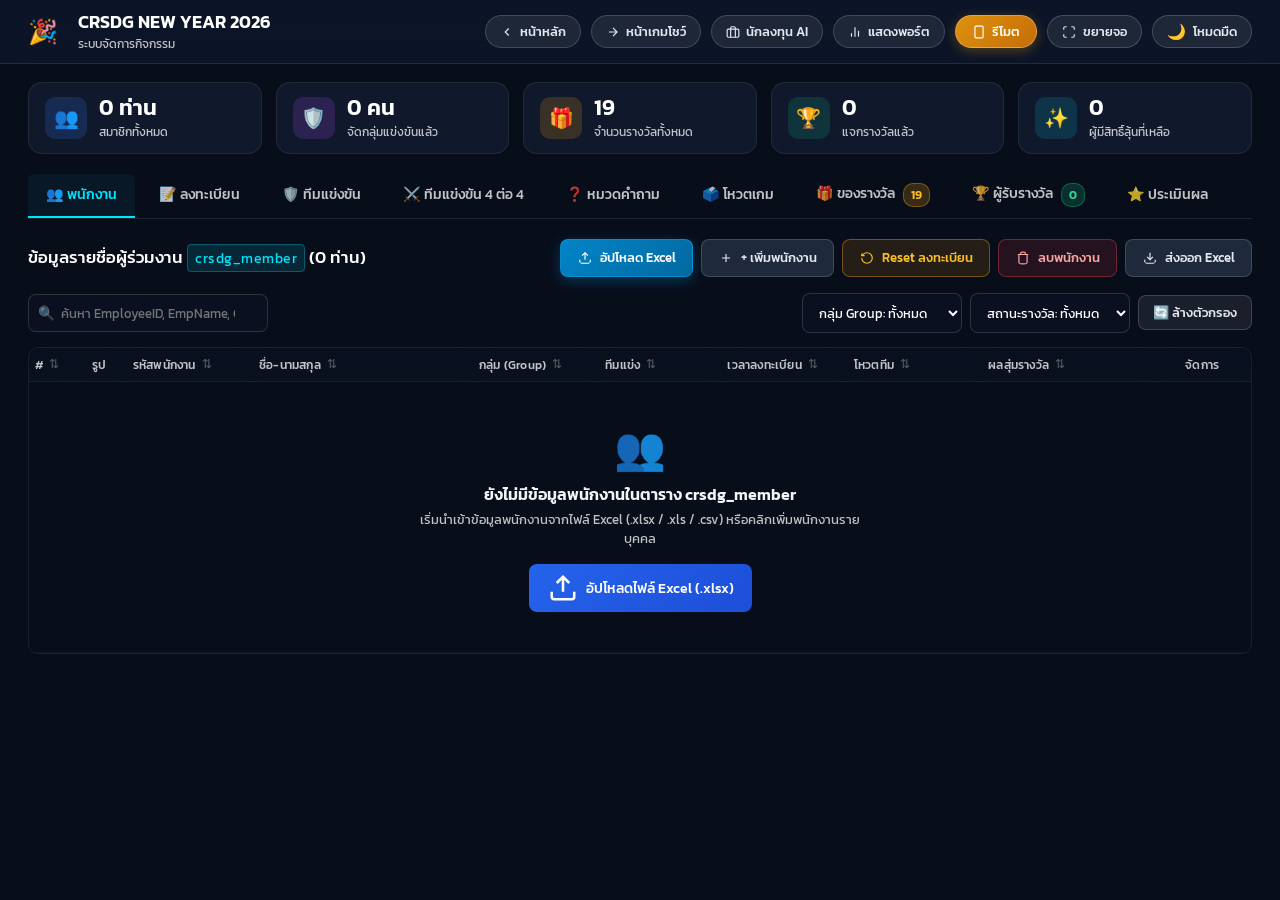
==== commit 5e4bb751: "Add files via upload" ====
--- a/admin.html
+++ b/admin.html
@@ -4,7 +4,7 @@
 <head>
     <meta charset="UTF-8">
     <meta name="viewport" content="width=device-width, initial-scale=1.0">
-    <title>Admin Dashboard - จัดการระบบสุ่มรางวัล & ข้อมูลสมาชิก crsdg_member</title>
+    <title>CRSDG AI Showcase & New Year Celebration</title>
     <!-- Google Fonts Kanit -->
     <link rel="preconnect" href="https://fonts.googleapis.com">
     <link rel="preconnect" href="https://fonts.gstatic.com" crossorigin>
@@ -60,7 +60,7 @@
                 </svg>
                 <span>นักลงทุน AI</span>
             </a>
-            <a href="showport.html" class="nav-back-link" title="ไปหน้าแดชบอร์ดสรุปพอร์ต (ShowPort)">
+            <a href="showport.html" target="_blank" class="nav-back-link" id="btnNavShowPort" title="ไปหน้าแดชบอร์ดสรุปพอร์ต (ShowPort)">
                 <svg class="admin-btn-icon" viewBox="0 0 24 24" fill="none" stroke="currentColor" stroke-width="2">
                     <line x1="18" y1="20" x2="18" y2="10" />
                     <line x1="12" y1="20" x2="12" y2="4" />
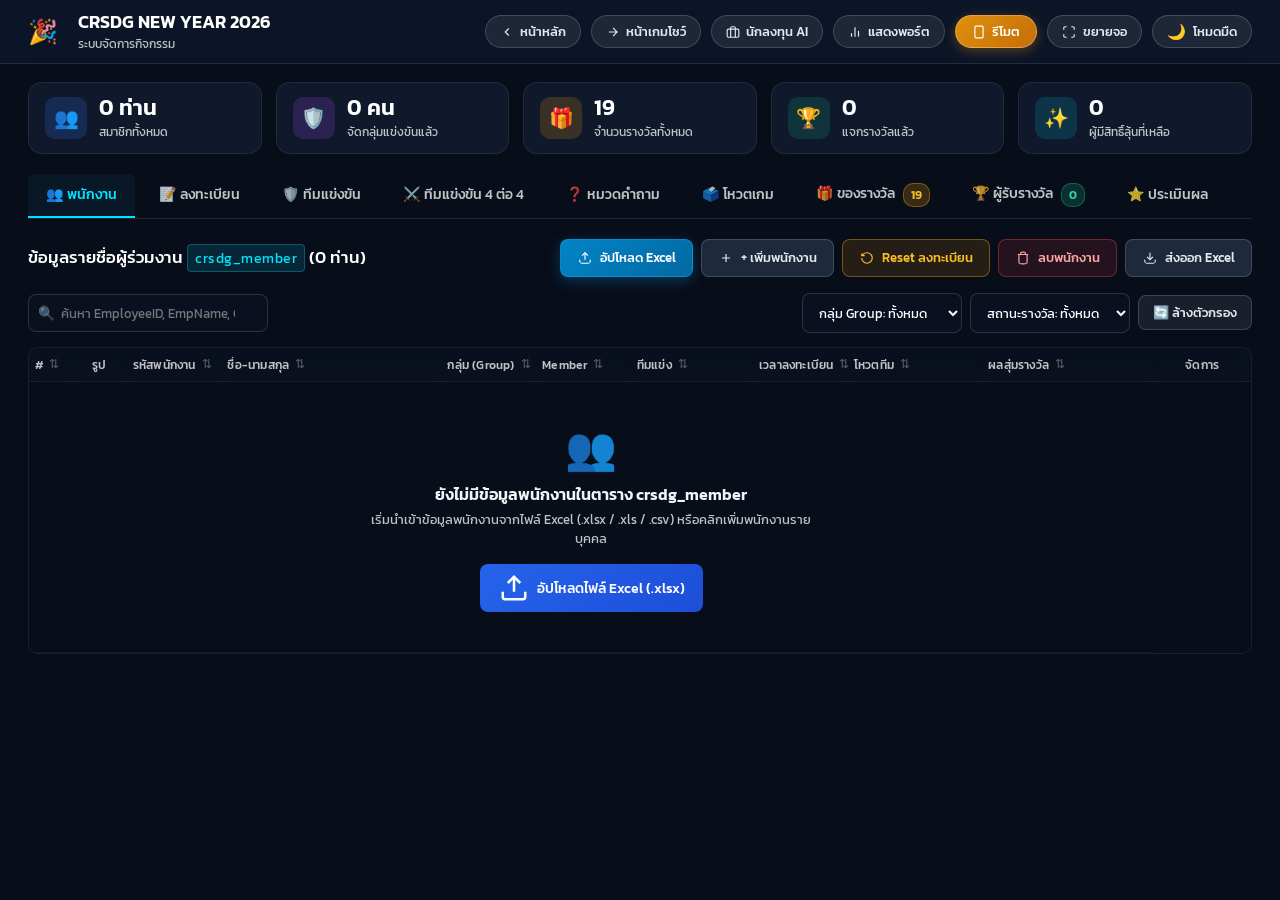
==== commit 1e8fde7f: "Add files via upload" ====
--- a/admin.html
+++ b/admin.html
@@ -201,7 +201,7 @@
                         </div>
                     </div>
                     <div class="fields-col"
-                        style="flex: 1; display: grid; grid-template-columns: repeat(auto-fit, minmax(180px, 1fr)); gap: 12px;">
+                        style="flex: 1; display: grid; grid-template-columns: repeat(auto-fit, minmax(160px, 1fr)); gap: 12px;">
                         <div class="form-group">
                             <label for="partId"
                                 style="font-size: 0.8rem; color: #cbd5e1; display: block; margin-bottom: 4px;">รหัสพนักงาน
@@ -220,6 +220,14 @@
                                 (Group)</label>
                             <input type="text" id="partDept" class="form-input"
                                 placeholder="เช่น Team A หรือ Management">
+                        </div>
+                        <div class="form-group">
+                            <label for="partMember"
+                                style="font-size: 0.8rem; color: #cbd5e1; display: block; margin-bottom: 4px;">สถานะ Member</label>
+                            <select id="partMember" class="form-select form-input">
+                                <option value="Member">Member</option>
+                                <option value="">(ค่าว่าง)</option>
+                            </select>
                         </div>
                     </div>
                     <div class="form-group form-actions-cell"
@@ -304,7 +312,7 @@
                 <div class="search-box">
                     <span class="search-icon">🔍</span>
                     <input type="text" id="searchParticipant" class="form-input search-input"
-                        placeholder="ค้นหา EmployeeID, EmpName, Group...">
+                        placeholder="ค้นหา EmployeeID, EmpName, Group..." autocomplete="off">
                     <button type="button" class="btn-search-clear" id="btnClearSearchParticipant"
                         title="ล้างข้อความค้นหา" style="display: none;">✕</button>
                 </div>
@@ -347,6 +355,10 @@
                             <th class="col-th-dept sortable-th" data-sort="group"
                                 title="คลิกเพื่อเรียงลำดับตามกลุ่มสังกัด">
                                 <div class="th-content"><span>กลุ่ม (Group)</span><span class="sort-icon">⇅</span></div>
+                            </th>
+                            <th class="col-th-member sortable-th" data-sort="member"
+                                title="คลิกเพื่อเรียงลำดับตามสถานะ Member">
+                                <div class="th-content"><span>Member</span><span class="sort-icon">⇅</span></div>
                             </th>
                             <th class="col-th-team sortable-th" data-sort="team" title="คลิกเพื่อเรียงลำดับตามทีมแข่ง">
                                 <div class="th-content"><span>ทีมแข่ง</span><span class="sort-icon">⇅</span></div>
@@ -1759,9 +1771,10 @@
                             <thead>
                                 <tr>
                                     <th style="width: 45px; text-align: center;">#</th>
-                                    <th style="width: 110px;">EmployeeID</th>
+                                    <th style="width: 105px;">EmployeeID</th>
                                     <th>EmpName</th>
-                                    <th style="width: 100px;">Group</th>
+                                    <th style="width: 110px;">Group</th>
+                                    <th style="width: 80px; text-align: center;">Member</th>
                                 </tr>
                             </thead>
                             <tbody id="excelModalPreviewTableBody">
@@ -2006,8 +2019,15 @@
                                 placeholder="เช่น Team A, Team B, Team C" required>
                         </div>
 
-                        <div class="form-row-2col"
-                            style="display: grid; grid-template-columns: 1fr 1fr; gap: 10px; margin-bottom: 14px;">
+                        <div class="form-row-3col"
+                            style="display: grid; grid-template-columns: 1fr 1fr 1fr; gap: 10px; margin-bottom: 14px;">
+                            <div class="form-group">
+                                <label for="editMemberStatusSelect">สถานะ Member</label>
+                                <select id="editMemberStatusSelect" class="form-select">
+                                    <option value="Member">Member</option>
+                                    <option value="">(ค่าว่าง)</option>
+                                </select>
+                            </div>
                             <div class="form-group">
                                 <label for="editChosenTeamSelect">เลือกทีม (ทายผลชนะ)</label>
                                 <select id="editChosenTeamSelect" class="form-select">
@@ -2597,6 +2617,87 @@
         </div>
     </div>
 
+    <!-- ========================================================
+         LIGHTBOX: แสดงอนิเมชั่นสุ่มรายชื่อทีละคน (Vote Draw Animation Showcase)
+         ======================================================== -->
+    <div class="modal-overlay" id="voteDrawShowcaseModal" style="display: none; z-index: 100005;">
+        <div class="admin-card vote-draw-showcase-container">
+            <div class="showcase-header">
+                <div class="showcase-header-left">
+                    <span class="showcase-pill-badge" id="showcaseTeamBadge">🏆 ทีมชนะโหวต</span>
+                    <span class="showcase-progress-badge" id="showcaseProgressBadge">สุ่มคนที่ 1 / 1</span>
+                </div>
+                <div class="showcase-header-actions">
+                    <button type="button" class="btn-sm btn-showcase-skip" id="btnShowcaseSkip" title="ข้ามอนิเมชั่นและสุ่มให้ครบทั้งหมดทันที">⏭️ ข้ามอนิเมชั่น</button>
+                    <button type="button" class="btn-modal-close" id="btnCloseShowcaseModal" title="ปิดหน้าต่าง">✕</button>
+                </div>
+            </div>
+
+            <div class="showcase-stage" id="showcaseStage">
+                <div class="showcase-status-banner" id="showcaseStatusBanner">
+                    <span class="status-pulse-dot" id="showcasePulseDot"></span>
+                    <span id="showcaseStatusText">กำลังสุ่มผู้โชคดี...</span>
+                </div>
+
+                <div class="showcase-avatar-wrapper" id="showcaseAvatarWrap">
+                    <div class="showcase-avatar-glow" id="showcaseAvatarGlow"></div>
+                    <div class="showcase-avatar-box" id="showcaseAvatarBox">
+                        <img id="showcaseAvatarImg" src="" alt="Winner Avatar" style="display: none;">
+                        <span id="showcaseAvatarEmoji">🎲</span>
+                    </div>
+                </div>
+
+                <div class="showcase-winner-details">
+                    <div class="showcase-winner-badge" id="showcaseWinnerBadge" style="display: none;">🎉 ผู้ได้รับรางวัลลำดับที่ <span id="showcaseWinnerRank">1</span></div>
+                    <h2 class="showcase-winner-name" id="showcaseWinnerName">กำลังสุ่ม...</h2>
+                    <div class="showcase-meta-row">
+                        <span class="showcase-empid-pill" id="showcaseWinnerEmpId">-</span>
+                        <span class="showcase-dept-pill" id="showcaseWinnerDept">-</span>
+                    </div>
+                </div>
+
+                <div class="showcase-countdown-wrap" id="showcaseCountdownWrap" style="display: none;">
+                    <div class="showcase-countdown-label" id="showcaseCountdownLabel">⏳ พักรอ 4 วินาที เพื่อสุ่มคนถัดไป (4 วิ)...</div>
+                    <div class="showcase-countdown-track">
+                        <div class="showcase-countdown-bar" id="showcaseCountdownBar"></div>
+                    </div>
+                </div>
+
+                <div class="showcase-footer-actions" id="showcaseFooterActions" style="display: none;">
+                    <button type="button" class="btn-primary" id="btnShowcaseDone" style="padding: 10px 28px; font-weight: 400; background: linear-gradient(135deg, #10b981 0%, #059669 100%); border: none; border-radius: 10px; font-size: 1rem; cursor: pointer; color: #ffffff; box-shadow: 0 4px 14px rgba(16, 185, 129, 0.4);">
+                        ✅ สรุปผลการสุ่มทั้งหมด
+                    </button>
+                </div>
+            </div>
+        </div>
+    </div>
+
+    <!-- ========================================================
+         LIGHTBOX: ยืนยันการล้างผลการสุ่มรางวัลทีมชนะโหวต
+         ======================================================== -->
+    <div class="modal-overlay" id="confirmClearVoteDrawModal" style="display: none; z-index: 100006;">
+        <div class="admin-card modal-card-box" style="max-width: 480px; width: 92%; text-align: center; border: 1.5px solid rgba(239, 68, 68, 0.45); box-shadow: 0 25px 60px rgba(0,0,0,0.85), 0 0 35px rgba(239, 68, 68, 0.25);">
+            <div class="admin-card-header" style="justify-content: space-between; border-bottom: 1px solid rgba(239, 68, 68, 0.25); padding: 16px 20px;">
+                <div style="display: flex; align-items: center; gap: 8px;">
+                    <span style="font-size: 1.3rem;">⚠️</span>
+                    <h3 class="admin-card-title" style="color: #f87171; margin: 0; font-size: 1.15rem; font-weight: 700;">ยืนยันการล้างผลสุ่มรางวัล</h3>
+                </div>
+                <button type="button" class="btn-modal-close" id="btnCloseConfirmClearVoteDraw">✕</button>
+            </div>
+            <div style="padding: 24px 20px; font-size: 0.95rem; color: #cbd5e1; line-height: 1.6;">
+                <div style="font-size: 2.8rem; margin-bottom: 12px;">🔄</div>
+                <p style="margin: 0 0 10px; font-size: 1.05rem; font-weight: 600; color: #f8fafc;">คุณต้องการล้างผลการสุ่มรายชื่อของทีมนี้ทั้งหมดใช่หรือไม่?</p>
+                <p style="margin: 0; color: #94a3b8; font-size: 0.88rem;">รายชื่อผู้ได้รับรางวัลที่สุ่มไว้ของทีมนี้จะถูกล้างออกทั้งหมด เพื่อให้สามารถเริ่มทำการสุ่มใหม่ได้</p>
+            </div>
+            <div class="modal-actions-bar" style="display: flex; justify-content: center; gap: 12px; padding: 0 20px 24px;">
+                <button type="button" class="btn-secondary" id="btnCancelClearVoteDrawModal" style="padding: 10px 22px;">ยกเลิก</button>
+                <button type="button" class="btn-danger" id="btnConfirmClearVoteDrawAction" style="padding: 10px 22px; background: linear-gradient(135deg, #ef4444 0%, #b91c1c 100%); border: none; font-weight: 700; box-shadow: 0 4px 14px rgba(239, 68, 68, 0.4);">
+                    🔄 ยืนยันการล้างผลสุ่ม
+                </button>
+            </div>
+        </div>
+    </div>
+
     <!-- Scripts: SheetJS first, then Firebase, state, audio, and admin controller -->
     <script src="js/xlsx.full.min.js"></script>
     <script src="https://www.gstatic.com/firebasejs/8.10.1/firebase-app.js"></script>
--- a/css/admin.css
+++ b/css/admin.css
@@ -6097,8 +6097,9 @@
 
 .team-select-input-wrap {
     flex: 1;
-    min-width: 320px;
+    min-width: 200px;
     max-width: 650px;
+    box-sizing: border-box;
 }
 
 .vote-draw-select-field {
@@ -6133,6 +6134,7 @@
     .vote-draw-split-body {
         grid-template-columns: 1fr;
     }
+
     .vote-draw-modal-container {
         width: 95vw !important;
         max-width: 95vw !important;
@@ -6342,8 +6344,8 @@
 
 .btn-execute-vote-draw {
     padding: 12px 20px;
-    font-size: 1.05rem;
-    font-weight: 700;
+    font-size: 1.00rem;
+    font-weight: 500;
     color: #ffffff;
     background: linear-gradient(135deg, #f59e0b 0%, #ea580c 100%);
     border: none;
@@ -6408,8 +6410,15 @@
 }
 
 @keyframes fadeInWinner {
-    from { opacity: 0; transform: translateY(-8px); }
-    to { opacity: 1; transform: translateY(0); }
+    from {
+        opacity: 0;
+        transform: translateY(-8px);
+    }
+
+    to {
+        opacity: 1;
+        transform: translateY(0);
+    }
 }
 
 .drawn-winner-row:hover {
@@ -6418,8 +6427,8 @@
 }
 
 .drawn-winner-rank {
-    font-size: 0.95rem;
-    font-weight: 800;
+    font-size: 0.90rem;
+    font-weight: 400;
     color: #f59e0b;
     min-width: 36px;
     height: 36px;
@@ -6458,8 +6467,8 @@
 }
 
 .drawn-winner-name {
-    font-size: 0.95rem;
-    font-weight: 700;
+    font-size: 0.90rem;
+    font-weight: 500;
     color: #f8fafc;
     display: flex;
     align-items: center;
@@ -6509,4 +6518,385 @@
     text-align: center;
     padding: 60px 20px;
     color: var(--text-secondary);
+}
+
+/* ========================================================
+   VOTE DRAW SCROLLBARS, FLUID % WIDTH & SHOWCASE LIGHTBOX
+   ======================================================== */
+.vote-draw-modal-container,
+.vote-draw-split-body,
+.vote-draw-col-left,
+.vote-draw-col-right,
+.vote-draw-card-box,
+.vote-drawn-list-container,
+.drawn-winner-row {
+    max-width: 100% !important;
+    box-sizing: border-box !important;
+    overflow-x: hidden !important;
+}
+
+.vote-draw-col-left {
+    width: 100% !important;
+    min-width: 0 !important;
+}
+
+.vote-draw-col-right {
+    width: 100% !important;
+    min-width: 0 !important;
+}
+
+/* Custom Scrollbars: Hide bottom scrollbar (horizontal), vertical scrollbar matches container background #0b1329 */
+.vote-draw-modal-container *,
+.vote-draw-showcase-container * {
+    scrollbar-width: thin;
+    scrollbar-color: #17223b #0b1329;
+}
+
+.vote-draw-modal-container *::-webkit-scrollbar,
+.vote-draw-showcase-container *::-webkit-scrollbar {
+    width: 6px;
+    height: 0px !important;
+}
+
+.vote-draw-modal-container *::-webkit-scrollbar-track,
+.vote-draw-showcase-container *::-webkit-scrollbar-track {
+    background: #0b1329 !important;
+}
+
+.vote-draw-modal-container *::-webkit-scrollbar-thumb,
+.vote-draw-showcase-container *::-webkit-scrollbar-thumb {
+    background-color: #17223b !important;
+    border-radius: 999px;
+}
+
+.vote-draw-modal-container *::-webkit-scrollbar-thumb:hover,
+.vote-draw-showcase-container *::-webkit-scrollbar-thumb:hover {
+    background-color: #223154 !important;
+}
+
+.vote-draw-modal-container *::-webkit-scrollbar-corner,
+.vote-draw-showcase-container *::-webkit-scrollbar-corner {
+    background: #0b1329 !important;
+}
+
+.drawn-winner-row.newly-added {
+    animation: winnerFlash 1.8s ease;
+}
+
+@keyframes winnerFlash {
+    0% {
+        background: rgba(245, 158, 11, 0.4);
+        border-color: #f59e0b;
+    }
+
+    100% {
+        background: rgba(30, 41, 59, 0.55);
+        border-color: rgba(255, 255, 255, 0.08);
+    }
+}
+
+/* SHOWCASE LIGHTBOX STYLES */
+.vote-draw-showcase-container {
+    width: 520px;
+    max-width: 92vw;
+    background: #0b1329;
+    border: 1.5px solid rgba(245, 158, 11, 0.45);
+    border-radius: 20px;
+    box-shadow: 0 25px 60px rgba(0, 0, 0, 0.9), 0 0 40px rgba(245, 158, 11, 0.25);
+    display: flex;
+    flex-direction: column;
+    overflow: hidden;
+    font-family: 'Kanit', sans-serif;
+    animation: zoomInShowcase 0.3s cubic-bezier(0.16, 1, 0.3, 1);
+}
+
+@keyframes zoomInShowcase {
+    from {
+        opacity: 0;
+        transform: scale(0.92);
+    }
+
+    to {
+        opacity: 1;
+        transform: scale(1);
+    }
+}
+
+.showcase-header {
+    display: flex;
+    align-items: center;
+    justify-content: space-between;
+    padding: 14px 20px;
+    background: linear-gradient(180deg, #17223b 0%, #0d152a 100%);
+    border-bottom: 1px solid rgba(255, 255, 255, 0.08);
+}
+
+.showcase-header-left {
+    display: flex;
+    align-items: center;
+    gap: 8px;
+    flex-wrap: wrap;
+}
+
+.showcase-header-actions {
+    display: flex;
+    align-items: center;
+    gap: 8px;
+}
+
+.showcase-pill-badge {
+    padding: 4px 12px;
+    border-radius: 999px;
+    font-size: 0.82rem;
+    font-weight: 700;
+    background: rgba(245, 158, 11, 0.18);
+    border: 1px solid rgba(245, 158, 11, 0.45);
+    color: #fbbf24;
+}
+
+.showcase-progress-badge {
+    padding: 4px 12px;
+    border-radius: 999px;
+    font-size: 0.82rem;
+    font-weight: 700;
+    background: rgba(59, 130, 246, 0.18);
+    border: 1px solid rgba(59, 130, 246, 0.45);
+    color: #93c5fd;
+}
+
+.btn-showcase-skip {
+    background: rgba(245, 158, 11, 0.15);
+    border: 1px solid rgba(245, 158, 11, 0.4);
+    color: #fbbf24;
+    border-radius: 8px;
+    padding: 6px 12px;
+    font-size: 0.82rem;
+    font-weight: 600;
+    cursor: pointer;
+    transition: all 0.2s ease;
+}
+
+.btn-showcase-skip:hover {
+    background: rgba(245, 158, 11, 0.3);
+    border-color: #f59e0b;
+    color: #ffffff;
+}
+
+.showcase-stage {
+    padding: 26px 20px;
+    display: flex;
+    flex-direction: column;
+    align-items: center;
+    text-align: center;
+    gap: 16px;
+}
+
+.showcase-status-banner {
+    display: inline-flex;
+    align-items: center;
+    gap: 8px;
+    padding: 6px 18px;
+    border-radius: 999px;
+    background: rgba(15, 23, 42, 0.85);
+    border: 1px solid rgba(59, 130, 246, 0.35);
+    font-size: 0.92rem;
+    font-weight: 600;
+    color: #93c5fd;
+}
+
+.status-pulse-dot {
+    width: 10px;
+    height: 10px;
+    border-radius: 50%;
+    background: #f59e0b;
+    box-shadow: 0 0 10px #f59e0b;
+    animation: pulseDot 0.9s infinite alternate;
+}
+
+@keyframes pulseDot {
+    0% {
+        opacity: 0.4;
+        transform: scale(0.85);
+    }
+
+    100% {
+        opacity: 1;
+        transform: scale(1.18);
+    }
+}
+
+.showcase-avatar-wrapper {
+    position: relative;
+    width: 130px;
+    height: 130px;
+    margin: 4px 0;
+}
+
+.showcase-avatar-glow {
+    position: absolute;
+    inset: -6px;
+    border-radius: 50%;
+    background: radial-gradient(circle, rgba(245, 158, 11, 0.45) 0%, transparent 70%);
+    filter: blur(8px);
+}
+
+.showcase-avatar-box {
+    position: relative;
+    width: 100%;
+    height: 100%;
+    border-radius: 50%;
+    background: #131d38;
+    border: 3px solid #f59e0b;
+    display: flex;
+    align-items: center;
+    justify-content: center;
+    overflow: hidden;
+    box-shadow: 0 10px 25px rgba(0, 0, 0, 0.6);
+    transition: transform 0.2s ease;
+}
+
+.showcase-avatar-box img {
+    width: 100%;
+    height: 100%;
+    object-fit: cover;
+}
+
+.showcase-avatar-box.is-roulette {
+    animation: rouletteJiggle 0.12s infinite alternate;
+}
+
+@keyframes rouletteJiggle {
+    0% {
+        transform: scale(0.96) rotate(-2deg);
+    }
+
+    100% {
+        transform: scale(1.04) rotate(2deg);
+    }
+}
+
+.showcase-avatar-box.is-winner {
+    animation: winnerCelebrate 0.5s cubic-bezier(0.175, 0.885, 0.32, 1.275);
+    border-color: #10b981;
+    box-shadow: 0 0 30px rgba(16, 185, 129, 0.5);
+}
+
+@keyframes winnerCelebrate {
+    0% {
+        transform: scale(0.8);
+    }
+
+    50% {
+        transform: scale(1.15);
+    }
+
+    100% {
+        transform: scale(1);
+    }
+}
+
+.showcase-winner-details {
+    display: flex;
+    flex-direction: column;
+    align-items: center;
+    gap: 8px;
+    width: 100%;
+}
+
+.showcase-winner-badge {
+    padding: 4px 14px;
+    border-radius: 999px;
+    font-size: 0.88rem;
+    font-weight: 700;
+    background: linear-gradient(135deg, rgba(245, 158, 11, 0.25) 0%, rgba(234, 88, 12, 0.25) 100%);
+    border: 1px solid rgba(245, 158, 11, 0.5);
+    color: #fbbf24;
+    animation: popBadge 0.35s ease;
+}
+
+@keyframes popBadge {
+    0% {
+        transform: scale(0.7);
+        opacity: 0;
+    }
+
+    100% {
+        transform: scale(1);
+        opacity: 1;
+    }
+}
+
+.showcase-winner-name {
+    margin: 0;
+    font-size: 1.30rem;
+    font-weight: 500;
+    color: #f8fafc;
+    letter-spacing: 0.5px;
+    word-break: break-word;
+}
+
+.showcase-meta-row {
+    display: flex;
+    align-items: center;
+    gap: 8px;
+    flex-wrap: wrap;
+    justify-content: center;
+}
+
+.showcase-empid-pill {
+    padding: 3px 10px;
+    border-radius: 6px;
+    font-size: 0.82rem;
+    font-weight: 700;
+    background: rgba(59, 130, 246, 0.2);
+    border: 1px solid rgba(59, 130, 246, 0.4);
+    color: #93c5fd;
+}
+
+.showcase-dept-pill {
+    padding: 3px 10px;
+    border-radius: 6px;
+    font-size: 0.82rem;
+    font-weight: 500;
+    background: rgba(255, 255, 255, 0.08);
+    color: #cbd5e1;
+}
+
+.showcase-invest-pill {
+    display: none !important;
+}
+
+.showcase-countdown-wrap {
+    width: 100%;
+    max-width: 380px;
+    margin-top: 6px;
+    display: flex;
+    flex-direction: column;
+    gap: 8px;
+}
+
+.showcase-countdown-label {
+    font-size: 0.88rem;
+    font-weight: 600;
+    color: #fbbf24;
+}
+
+.showcase-countdown-track {
+    width: 100%;
+    height: 8px;
+    background: rgba(255, 255, 255, 0.1);
+    border-radius: 999px;
+    overflow: hidden;
+}
+
+.showcase-countdown-bar {
+    height: 100%;
+    width: 0%;
+    background: linear-gradient(90deg, #f59e0b 0%, #10b981 100%);
+    border-radius: 999px;
+    transition: width 0.1s linear;
+}
+
+.showcase-footer-actions {
+    margin-top: 4px;
 }
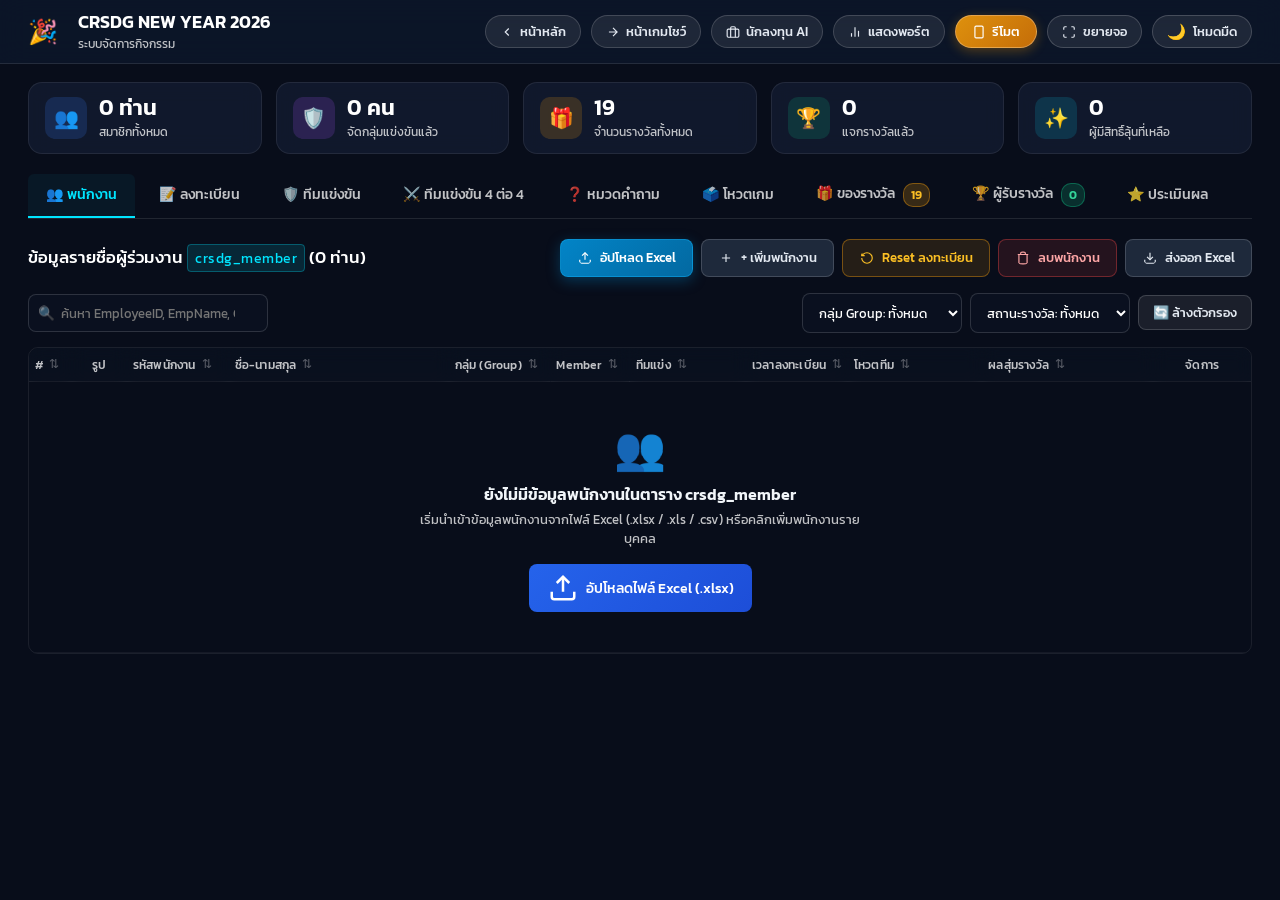
==== commit f00a7801: "Add files via upload" ====
--- a/admin.html
+++ b/admin.html
@@ -1019,7 +1019,6 @@
                     <h2 class="admin-card-title">
                         ระบบโหวตทายผลทีมชนะ <code class="table-name-badge">crsdg_vote</code>
                     </h2>
-                    <p class="admin-card-desc">ควบคุมการเปิด/ปิดโหวต และดูสถิติการทายผลทีมที่จะชนะ</p>
                 </div>
                 <div class="table-primary-actions"
                     style="display: flex; align-items: center; gap: 14px; flex-wrap: wrap;">
@@ -1040,6 +1039,17 @@
                         <span class="vote-status-badge" id="voteStatusBadge">🟢 เปิดรับโหวตอยู่</span>
                         <label class="switch-toggle" title="คลิกเพื่อเปิดหรือปิดระบบรับโหวต">
                             <input type="checkbox" id="voteToggleCheckbox" checked>
+                            <span class="slider-round"></span>
+                        </label>
+                    </div>
+
+                    <!-- Game 4v4 Button Open/Close Toggle Control (index.html) -->
+                    <div class="game-btn-toggle-control-box"
+                        style="display: flex; align-items: center; gap: 8px; background: rgba(15, 23, 42, 0.6); padding: 5px 12px; border-radius: 8px; border: 1px solid rgba(168, 85, 247, 0.35);">
+                        <span class="game-btn-status-badge" id="gameBtnStatusBadge"
+                            style="font-size: 0.82rem; font-weight: 600; color: #c084fc;">🟢 ปุ่มเกม 4 ต่อ 4: เปิด</span>
+                        <label class="switch-toggle" title="คลิกเพื่อเปิดหรือปิดการแสดงปุ่ม เกม 4 ต่อ 4 ในหน้า index.html">
+                            <input type="checkbox" id="gameBtnToggleCheckbox" checked>
                             <span class="slider-round"></span>
                         </label>
                     </div>
@@ -1117,11 +1127,20 @@
                         แดชบอร์ดแบบประเมินผลกิจกรรม <code class="table-name-badge">crsdg_evaluations</code>
                         (<span id="statEvalsCountBadge">0</span> ท่าน)
                     </h2>
-                    <p class="admin-card-desc">สถิติความพึงพอใจ คำติชม และรายงานผลการประเมินจากผู้ร่วมกิจกรรม CRSDG New
-                        Year 2027</p>
                 </div>
                 <div class="table-primary-actions"
                     style="display: flex; align-items: center; gap: 10px; flex-wrap: wrap;">
+                    <!-- Evaluation Box Open/Close Toggle Control (index.html) -->
+                    <div class="eval-toggle-control-box"
+                        style="display: flex; align-items: center; gap: 8px; background: rgba(15, 23, 42, 0.6); padding: 5px 12px; border-radius: 8px; border: 1px solid rgba(236, 72, 153, 0.35);">
+                        <span class="eval-status-badge" id="evalStatusBadge"
+                            style="font-size: 0.82rem; font-weight: 600; color: #f472b6;">🟢 กล่องประเมินผล: เปิด</span>
+                        <label class="switch-toggle" title="คลิกเพื่อเปิดหรือปิดการแสดงกล่องประเมินผลในหน้า index.html">
+                            <input type="checkbox" id="evalToggleCheckbox" checked>
+                            <span class="slider-round"></span>
+                        </label>
+                    </div>
+
                     <button type="button" class="btn-secondary" id="btnSyncEvaluationsFirebase"
                         title="ดึงข้อมูลผลการประเมินล่าสุดจาก Firebase Firestore (crsdg_evaluations)">
                         <svg class="btn-action-icon" viewBox="0 0 24 24" fill="none" stroke="currentColor"
@@ -2698,6 +2717,34 @@
         </div>
     </div>
 
+    <!-- ========================================================
+         SYSTEM ALERT LIGHTBOX MODAL (REPLACES BROWSER ALERT)
+         ======================================================== -->
+    <div class="modal-overlay" id="adminAlertModal" style="display: none; z-index: 100010;">
+        <div class="modal-dialog admin-alert-modal-card">
+            <div class="modal-header-bar" style="display: flex; align-items: center; justify-content: space-between; padding: 16px 20px; background: rgba(15, 23, 42, 0.95); border-bottom: 1px solid rgba(255, 255, 255, 0.08);">
+                <div class="modal-title-wrap" style="display: flex; align-items: center; gap: 10px;">
+                    <span class="modal-warn-badge" id="adminAlertModalIcon" style="font-size: 1.3rem;">⚠️</span>
+                    <h3 class="modal-title-text" id="adminAlertModalTitle" style="font-size: 1.15rem; font-weight: 700; color: #ffffff; margin: 0;">แจ้งเตือนระบบ</h3>
+                </div>
+                <button type="button" class="btn-modal-close" id="closeAdminAlertModalBtn" title="ปิดหน้าต่าง">✕</button>
+            </div>
+            <div class="modal-body-content" style="padding: 24px 22px;">
+                <div class="admin-alert-message-box">
+                    <div class="admin-alert-icon-large" id="adminAlertModalIconLarge">⚠️</div>
+                    <div class="admin-alert-text" id="adminAlertModalMessage">
+                        <!-- Message text -->
+                    </div>
+                </div>
+            </div>
+            <div class="modal-actions-footer admin-alert-actions-footer">
+                <button type="button" class="btn-primary btn-confirm-admin-alert" id="btnConfirmAdminAlertModal">
+                    <span>ตกลง</span>
+                </button>
+            </div>
+        </div>
+    </div>
+
     <!-- Scripts: SheetJS first, then Firebase, state, audio, and admin controller -->
     <script src="js/xlsx.full.min.js"></script>
     <script src="https://www.gstatic.com/firebasejs/8.10.1/firebase-app.js"></script>
--- a/css/admin.css
+++ b/css/admin.css
@@ -1894,11 +1894,20 @@
     white-space: nowrap;
 }
 
+.col-th-member,
+.col-td-member {
+    width: 6.5%;
+    min-width: 60px;
+    max-width: 85px;
+    text-align: center;
+    white-space: nowrap;
+}
+
 .col-th-team,
 .col-td-team {
-    width: 10%;
-    min-width: 85px;
-    max-width: 120px;
+    width: 9.5%;
+    min-width: 80px;
+    max-width: 115px;
     white-space: nowrap;
 }
 
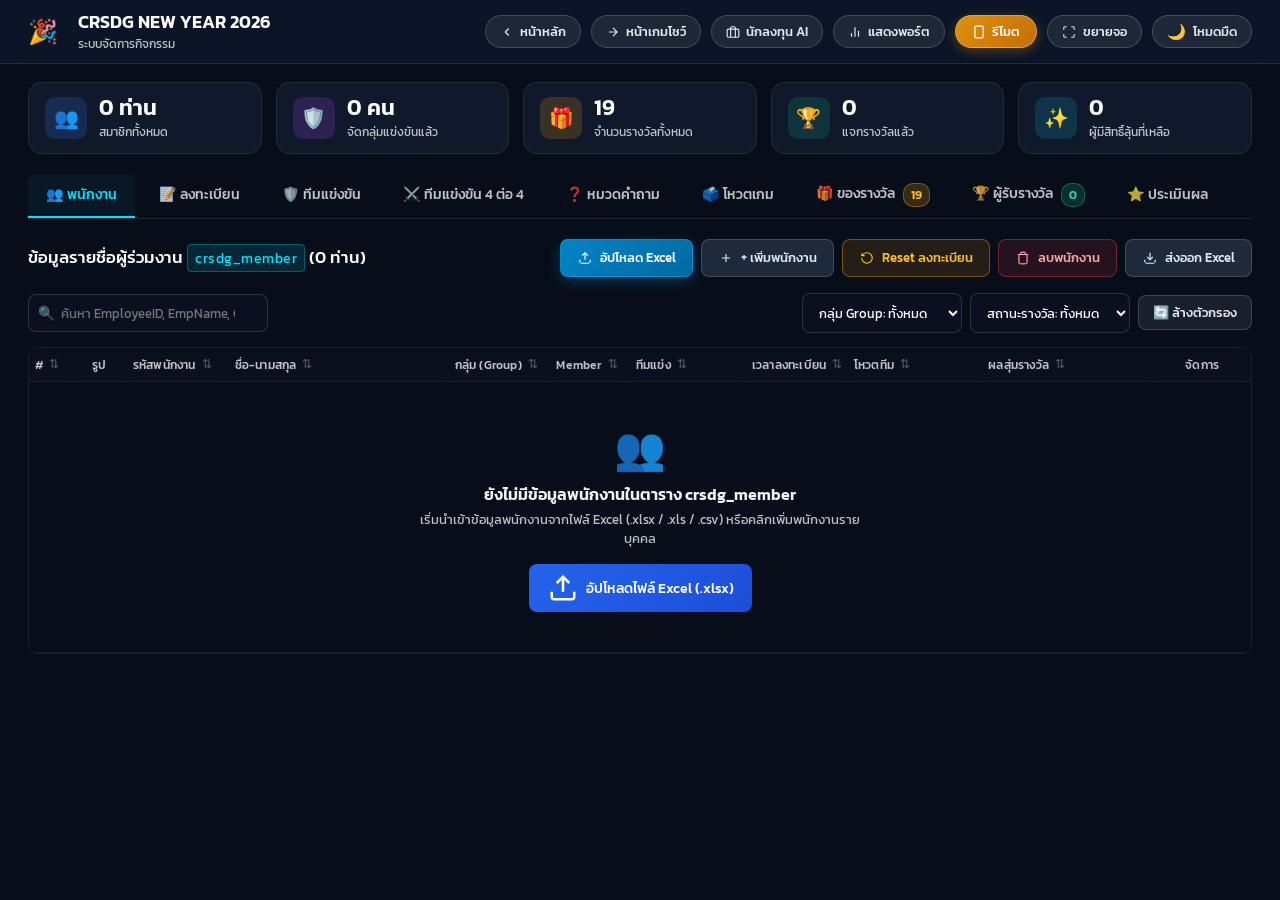
==== commit 6bf8e87c: "Add files via upload" ====
--- a/admin.html
+++ b/admin.html
@@ -1061,6 +1061,14 @@
                         <span>🎲</span>
                         <span>สุ่มรางวัล</span>
                     </button>
+
+                    <!-- ปุ่ม Reset โหวต -->
+                    <button type="button" class="btn-danger btn-reset-game-votes" id="btnOpenResetGameVotesModal"
+                        title="รีเซ็ตผลการโหวตทายผลทีมชนะของพนักงานทั้งหมด"
+                        style="background: linear-gradient(135deg, #ef4444 0%, #b91c1c 100%); border: 1px solid #f87171; font-weight: 700; padding: 6px 16px; border-radius: 8px; box-shadow: 0 4px 14px rgba(239, 68, 68, 0.35); display: inline-flex; align-items: center; gap: 6px; cursor: pointer; color: #ffffff; font-size: 0.88rem;">
+                        <span>🔄</span>
+                        <span>Reset โหวต</span>
+                    </button>
                 </div>
             </div>
 
@@ -2469,6 +2477,56 @@
     </div>
 
     <!-- ========================================================
+         LIGHTBOX: RESET GAME VOTES CONFIRMATION MODAL (crsdg_vote / chosenTeam)
+         ======================================================== -->
+    <div class="modal-overlay" id="confirmResetGameVotesModal" style="display: none;">
+        <div class="admin-card modal-card-box warning-box" style="max-width: 520px; width: 92%;">
+            <div class="admin-card-header">
+                <div class="lightbox-header-title">
+                    <span class="lightbox-icon" style="color: #ef4444;">🔄</span>
+                    <h3 class="admin-card-title" style="color: #f87171;">ยืนยันการ Reset ผลการโหวตทั้งหมด</h3>
+                </div>
+                <button type="button" class="btn-modal-close" id="closeResetGameVotesModalBtn">✕</button>
+            </div>
+            <div style="padding: 10px 0 16px;">
+                <p style="color: var(--text-secondary); font-size: 0.95rem; line-height: 1.6; margin-bottom: 12px;">
+                    ข้อมูลสรุปการโหวตทายผลทีมชนะในระบบปัจจุบัน:
+                </p>
+                <div class="delete-warning-banner"
+                    style="background: rgba(239, 68, 68, 0.12); border: 1px solid rgba(239, 68, 68, 0.35); border-radius: 12px; padding: 16px; text-align: center; margin-bottom: 14px;">
+                    <div style="font-size: 0.9rem; color: #cbd5e1; margin-bottom: 4px;">จำนวนผู้ร่วมโหวตในปัจจุบัน</div>
+                    <div class="warning-count-highlight" id="resetGameVotesCountText"
+                        style="font-size: 1.8rem; font-weight: 800; color: #f87171;">
+                        0 ท่าน
+                    </div>
+                    <div id="resetGameVotesTeamBreakdown"
+                        style="margin-top: 10px; font-size: 0.85rem; color: #e2e8f0; display: flex; flex-wrap: wrap; justify-content: center; gap: 8px;">
+                    </div>
+                </div>
+
+                <div class="warning-banner"
+                    style="background: rgba(245, 158, 11, 0.12); border: 1px solid rgba(245, 158, 11, 0.35); border-radius: 10px; padding: 12px; font-size: 0.84rem; color: #fde68a; line-height: 1.55;">
+                    ⚠️ เมื่อยืนยันการลบผลโหวตทั้งหมด:
+                    <ul style="margin: 6px 0 0 18px; padding: 0;">
+                        <li>ข้อมูลการโหวตทายผลทีมชนะ (<code>chosenTeam</code>) ของพนักงานทุกคนจะถูกล้างออกเป็นค่าว่าง</li>
+                        <li>ข้อมูลประวัติผู้ได้รับรางวัลจากการสุ่มทีมชนะจะถูกล้างทั้งหมด</li>
+                        <li>ข้อมูลพนักงาน รหัส ชื่อ สังกัด และสถานะการลงทะเบียนจะ<strong>ไม่ถูกลบ</strong></li>
+                        <li>ระบบจะซิงค์การลบข้อมูลไปยัง Firebase Firestore และอัปเดตหน้าจอแบบ Real-time ทันที</li>
+                    </ul>
+                </div>
+            </div>
+            <div class="modal-actions-right"
+                style="display: flex; justify-content: flex-end; gap: 10px; border-top: 1px solid rgba(255, 255, 255, 0.08); padding-top: 14px;">
+                <button type="button" class="btn-secondary" id="cancelResetGameVotesModalBtn">ยกเลิก</button>
+                <button type="button" class="btn-danger" id="confirmResetGameVotesBtn"
+                    style="background: linear-gradient(135deg, #ef4444 0%, #b91c1c 100%); border: 1px solid #f87171; color: #fff; font-weight: 700; padding: 9px 20px; border-radius: 8px; cursor: pointer; box-shadow: 0 4px 14px rgba(239, 68, 68, 0.4);">
+                    🗑️ ยืนยันการลบผลโหวตทั้งหมด
+                </button>
+            </div>
+        </div>
+    </div>
+
+    <!-- ========================================================
          LIGHTBOX: แจ้งเตือนยืนยันการบันทึกข้อมูลทีมสำเร็จ
          ======================================================== -->
     <div class="modal-overlay modal-backdrop" id="playerSaveSuccessModal"
--- a/css/admin.css
+++ b/css/admin.css
@@ -6908,4 +6908,76 @@
 
 .showcase-footer-actions {
     margin-top: 4px;
+}
+
+/* ========================================================
+   SYSTEM ALERT LIGHTBOX MODAL (REPLACES BROWSER ALERT)
+   ======================================================== */
+.admin-alert-modal-card {
+    max-width: 480px;
+    width: 92%;
+    background: #0d152e;
+    border: 2px solid rgba(245, 158, 11, 0.55);
+    border-radius: 20px;
+    box-shadow: 0 25px 70px rgba(0, 0, 0, 0.9), 0 0 32px rgba(245, 158, 11, 0.25), inset 0 1px 0 rgba(255, 255, 255, 0.15);
+    overflow: hidden;
+    animation: modalPopIn 0.25s cubic-bezier(0.16, 1, 0.3, 1);
+}
+
+.admin-alert-message-box {
+    display: flex;
+    flex-direction: column;
+    align-items: center;
+    text-align: center;
+    padding: 10px 14px 6px;
+    gap: 16px;
+}
+
+.admin-alert-icon-large {
+    font-size: 3.2rem;
+    line-height: 1;
+    filter: drop-shadow(0 0 16px rgba(245, 158, 11, 0.65));
+    animation: alertPulse 1.8s ease-in-out infinite;
+}
+
+.admin-alert-text {
+    font-size: 1.05rem;
+    font-weight: 400;
+    color: #e2e8f0;
+    line-height: 1.65;
+    white-space: pre-line;
+    word-break: break-word;
+}
+
+.admin-alert-actions-footer {
+    display: flex;
+    justify-content: center;
+    padding: 16px 24px 20px;
+    background: rgba(10, 18, 38, 0.95);
+    border-top: 1px solid rgba(255, 255, 255, 0.08);
+}
+
+.btn-confirm-admin-alert {
+    min-width: 140px;
+    padding: 10px 32px !important;
+    font-size: 0.98rem !important;
+    font-weight: 700 !important;
+    justify-content: center !important;
+    border-radius: 10px !important;
+    background: linear-gradient(135deg, #f59e0b 0%, #d97706 100%) !important;
+    color: #ffffff !important;
+    border: 1.5px solid rgba(251, 191, 36, 0.7) !important;
+    box-shadow: 0 4px 18px rgba(245, 158, 11, 0.45) !important;
+    cursor: pointer;
+    transition: all 0.2s cubic-bezier(0.16, 1, 0.3, 1);
+}
+
+.btn-confirm-admin-alert:hover {
+    background: linear-gradient(135deg, #fbbf24 0%, #f59e0b 100%) !important;
+    transform: translateY(-2px);
+    box-shadow: 0 8px 25px rgba(245, 158, 11, 0.6) !important;
+}
+
+.btn-confirm-admin-alert:active {
+    transform: translateY(0);
 }
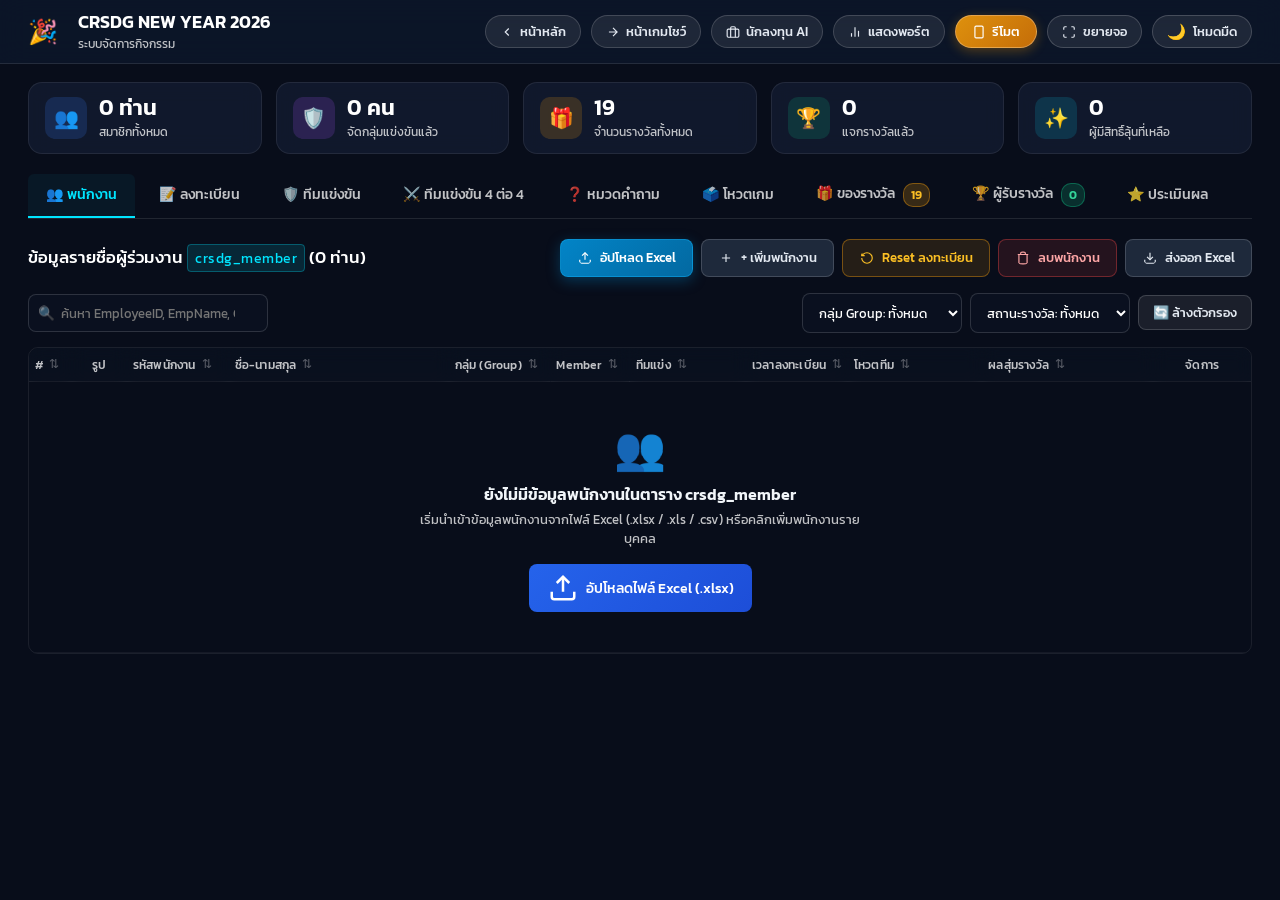
==== commit 73a21d70: "Add files via upload" ====
--- a/admin.html
+++ b/admin.html
@@ -2282,6 +2282,12 @@
                 <input type="hidden" id="quizIdInput">
 
                 <div class="form-group" style="margin-bottom: 12px;">
+                    <label for="quizCategoryInput">ข้อความเหนือหัวข้อคำถาม (หมวดหมู่ / คำเกริ่น / ข้อมูลเพิ่มเติม)</label>
+                    <input type="text" id="quizCategoryInput" class="form-input"
+                        placeholder="เช่น หมวด: ชีวิตการทำงาน หรือ คำถามยอดฮิต (จะแสดงไว้เหนือหัวข้อคำถาม)">
+                </div>
+
+                <div class="form-group" style="margin-bottom: 12px;">
                     <label for="quizTitleInput">หัวข้อคำถาม (Question Title) *</label>
                     <input type="text" id="quizTitleInput" class="form-input"
                         placeholder="เช่น ของขวัญปีใหม่ยอดนิยมที่พนักงานอยากได้มากที่สุด" required>
--- a/css/admin.css
+++ b/css/admin.css
@@ -2527,6 +2527,24 @@
     margin-bottom: 6px;
 }
 
+.quiz-pre-title {
+    margin-bottom: 6px;
+}
+
+.quiz-category-pill {
+    font-size: 0.78rem;
+    font-weight: 500;
+    color: #38bdf8;
+    background: rgba(56, 189, 248, 0.12);
+    border: 1px solid rgba(56, 189, 248, 0.35);
+    padding: 2px 9px;
+    border-radius: 6px;
+    display: inline-flex;
+    align-items: center;
+    gap: 4px;
+    letter-spacing: 0.2px;
+}
+
 .quiz-card-title {
     font-size: 1rem;
     font-weight: 600;
